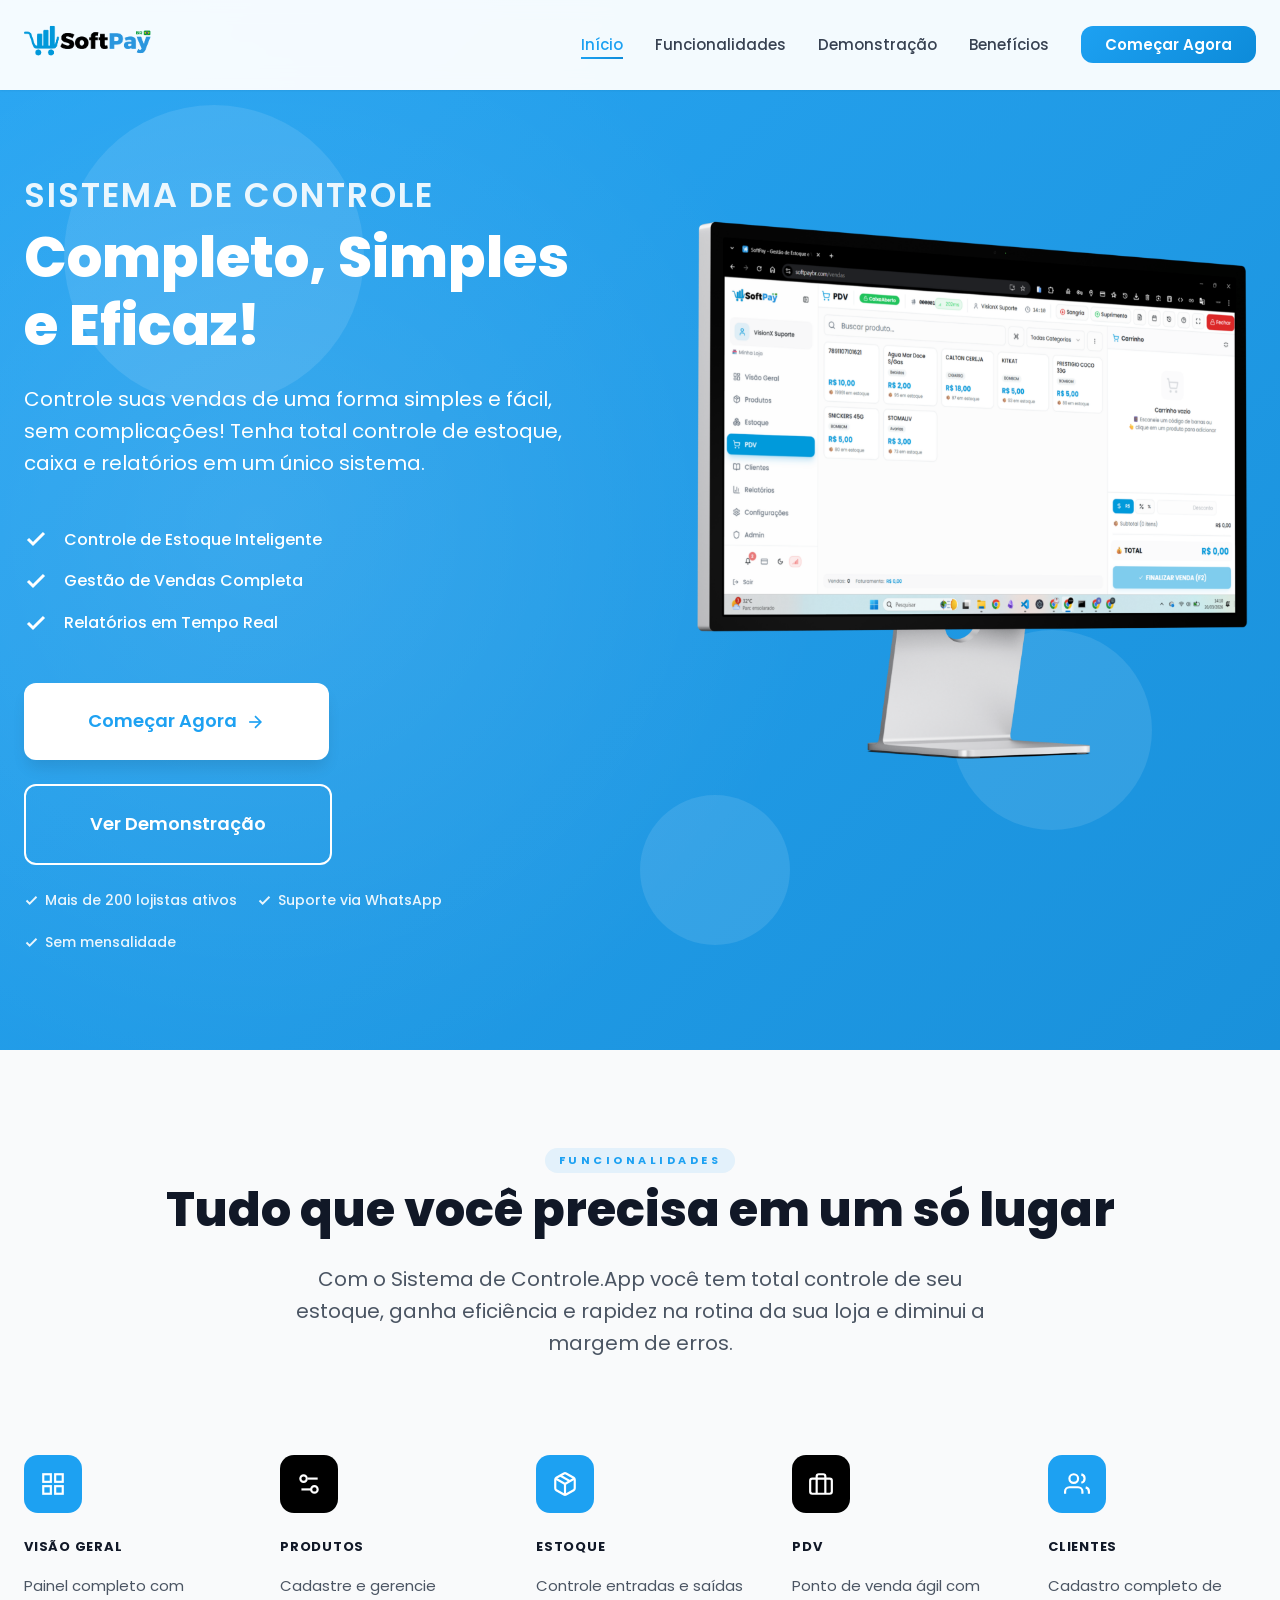
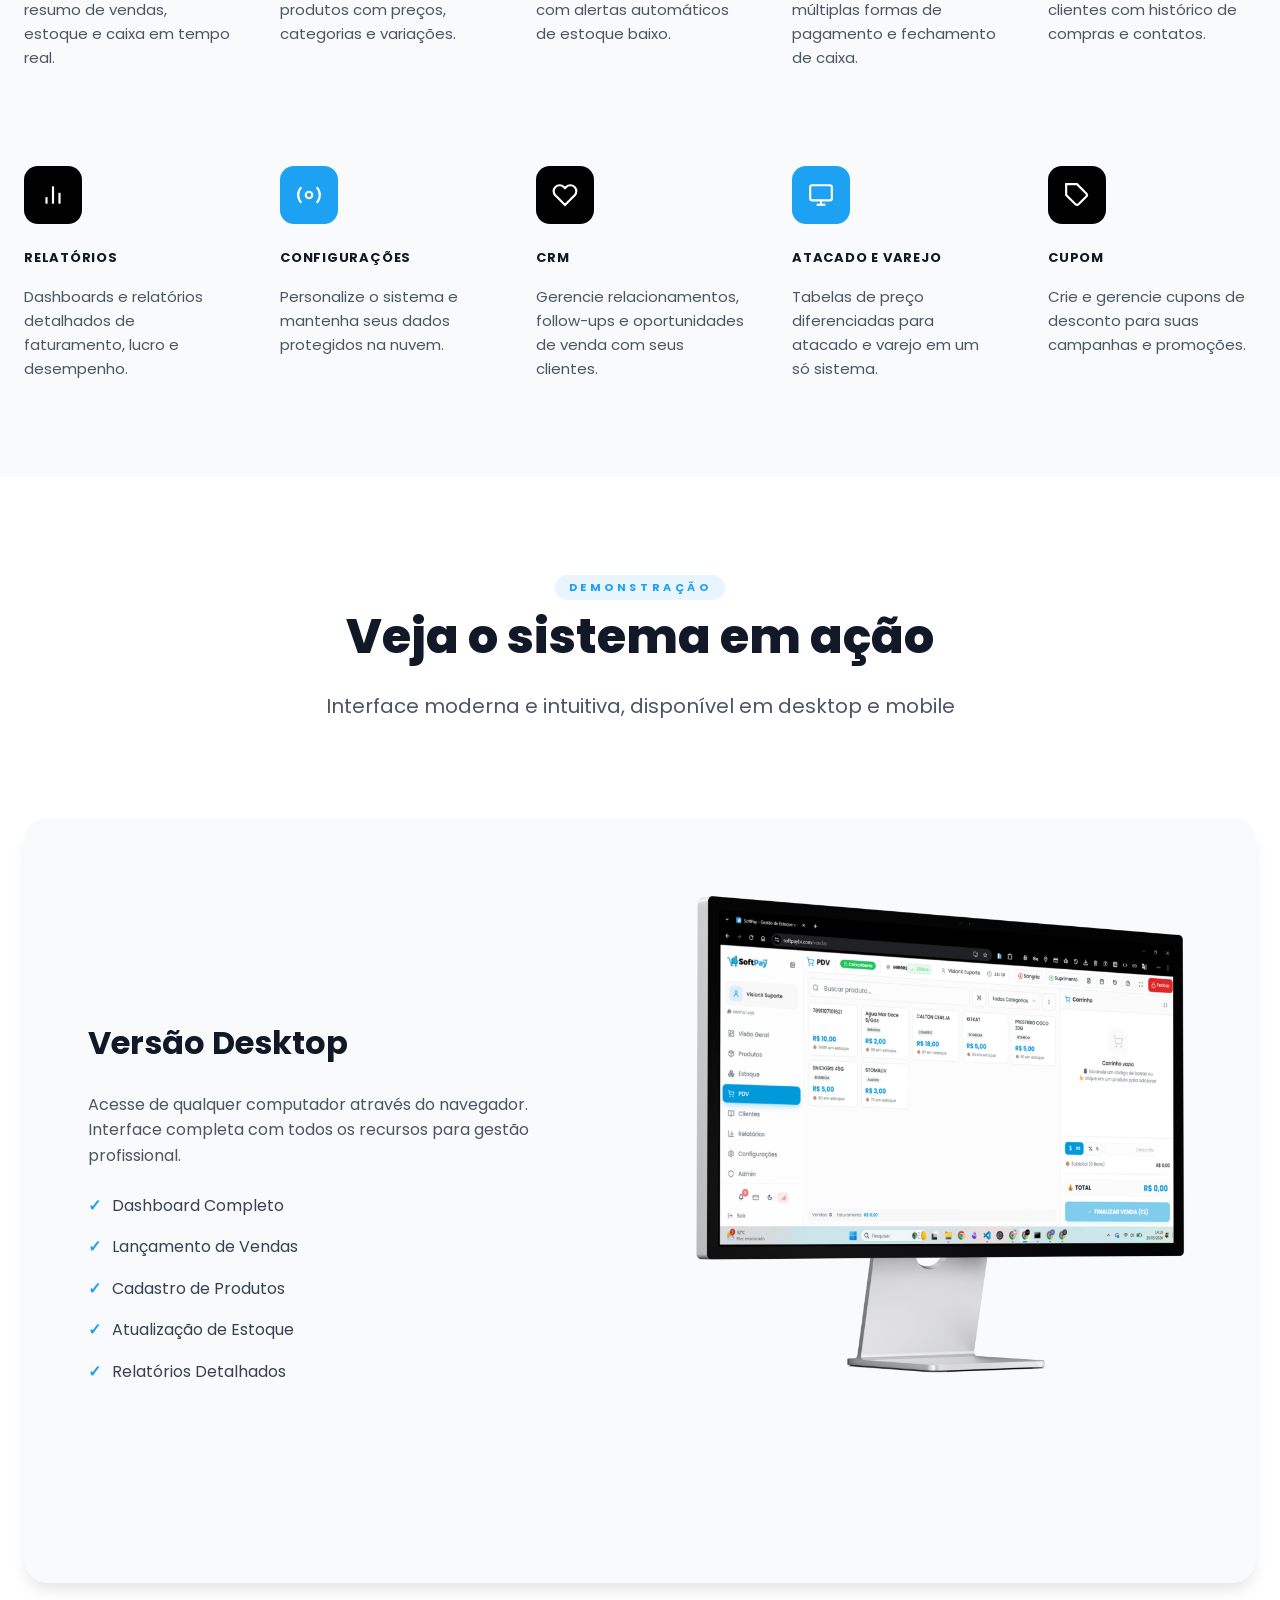
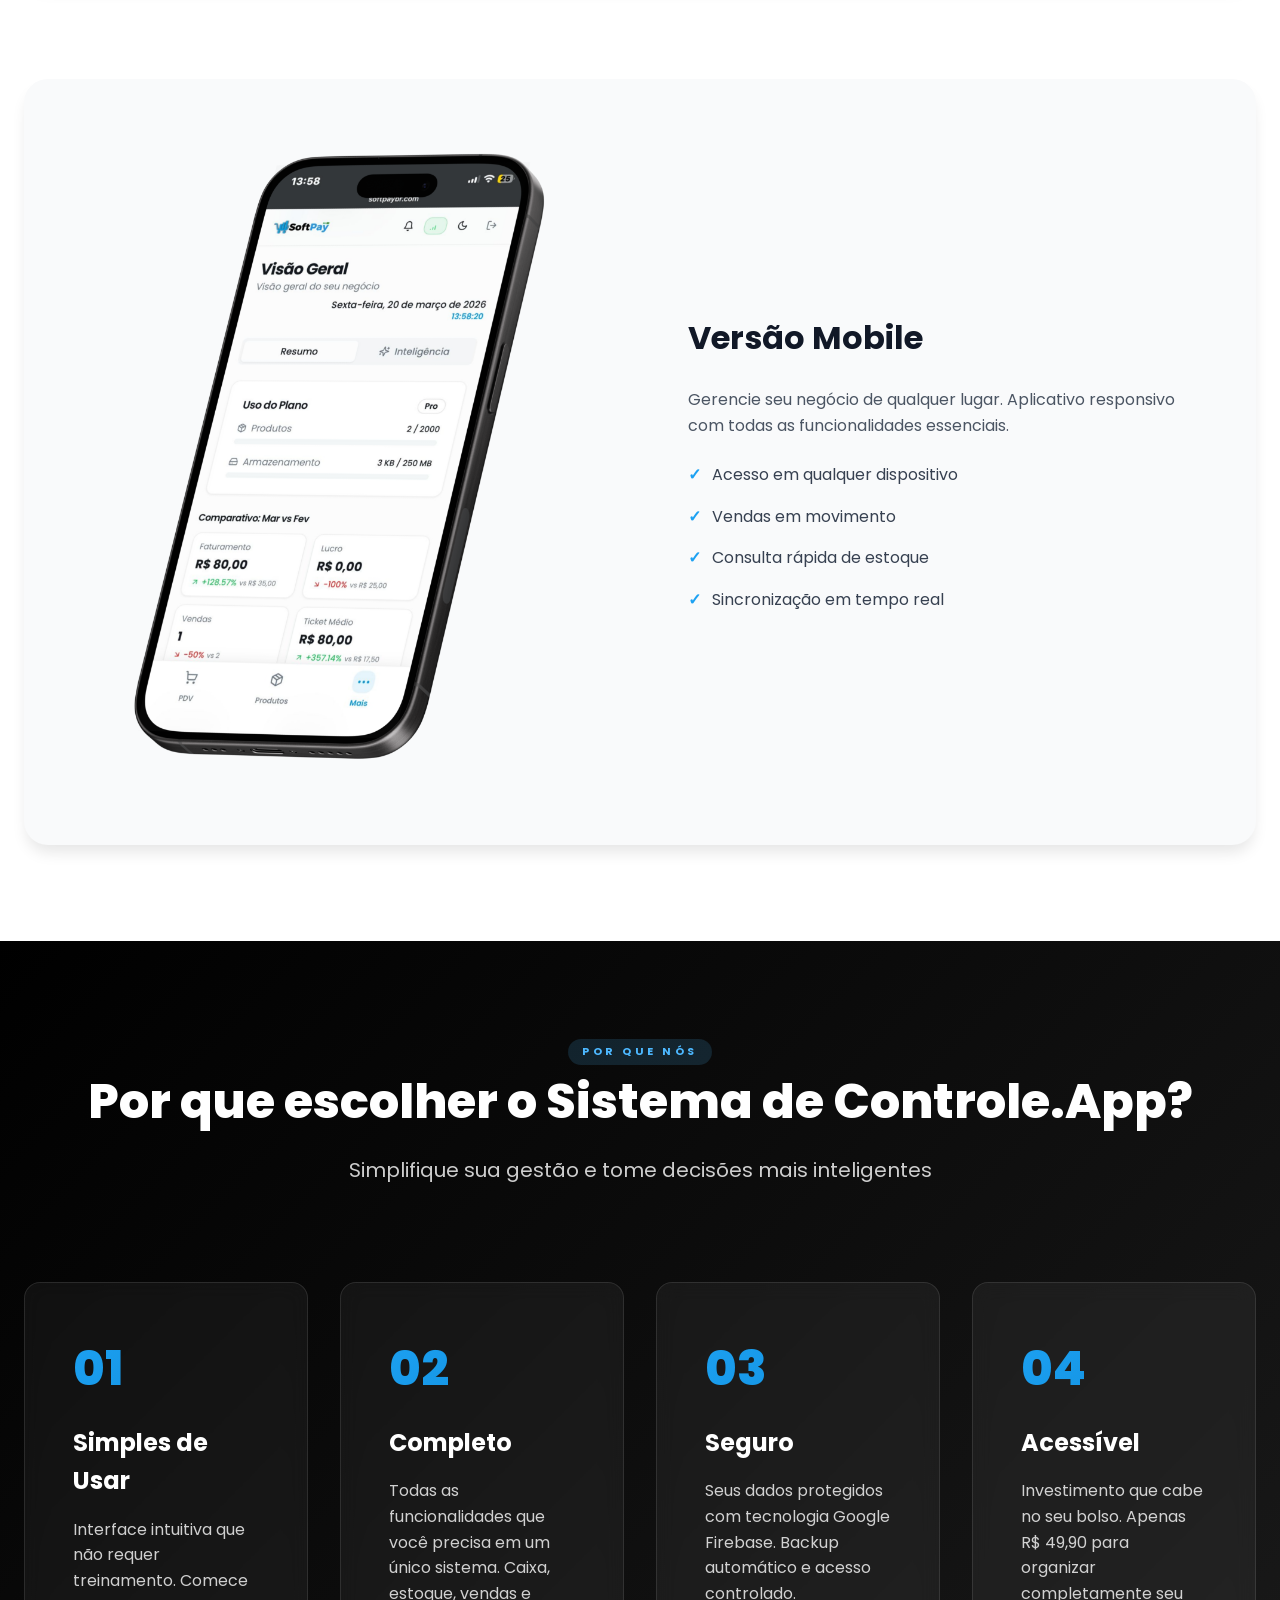
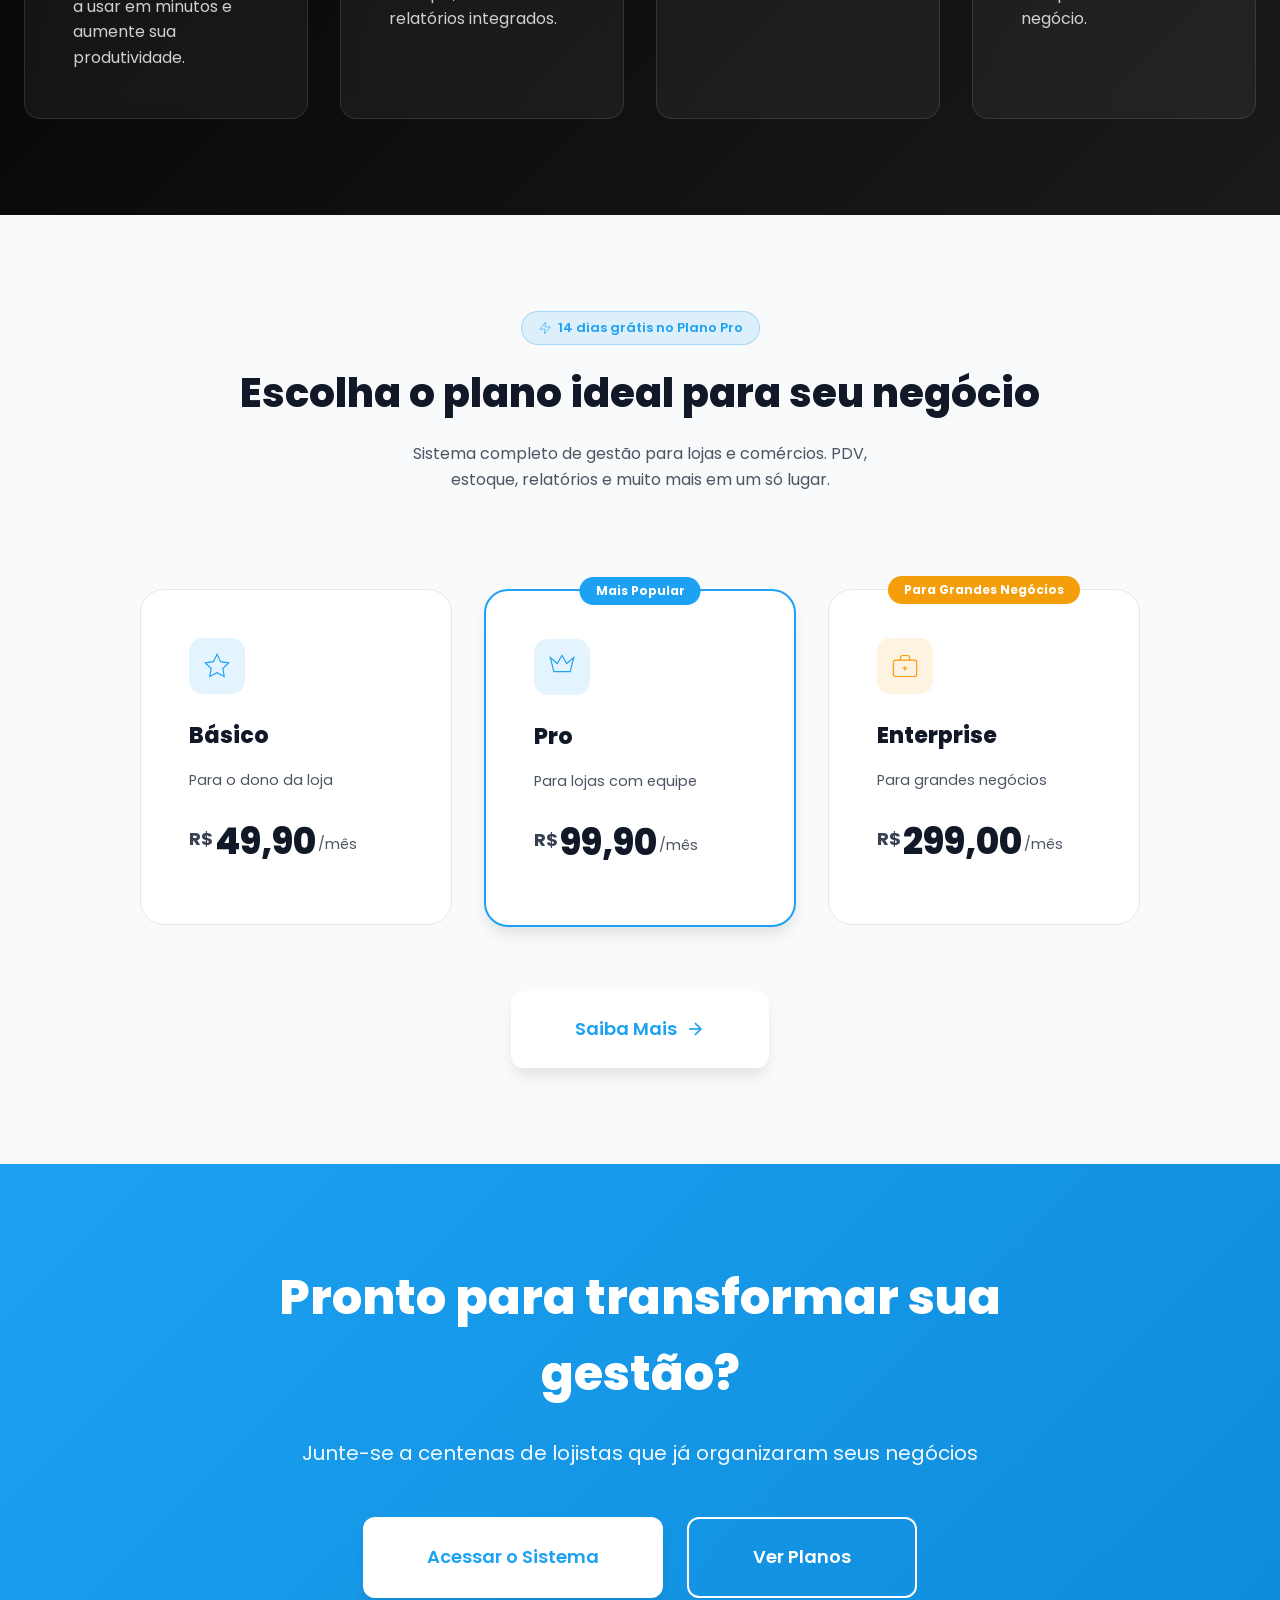
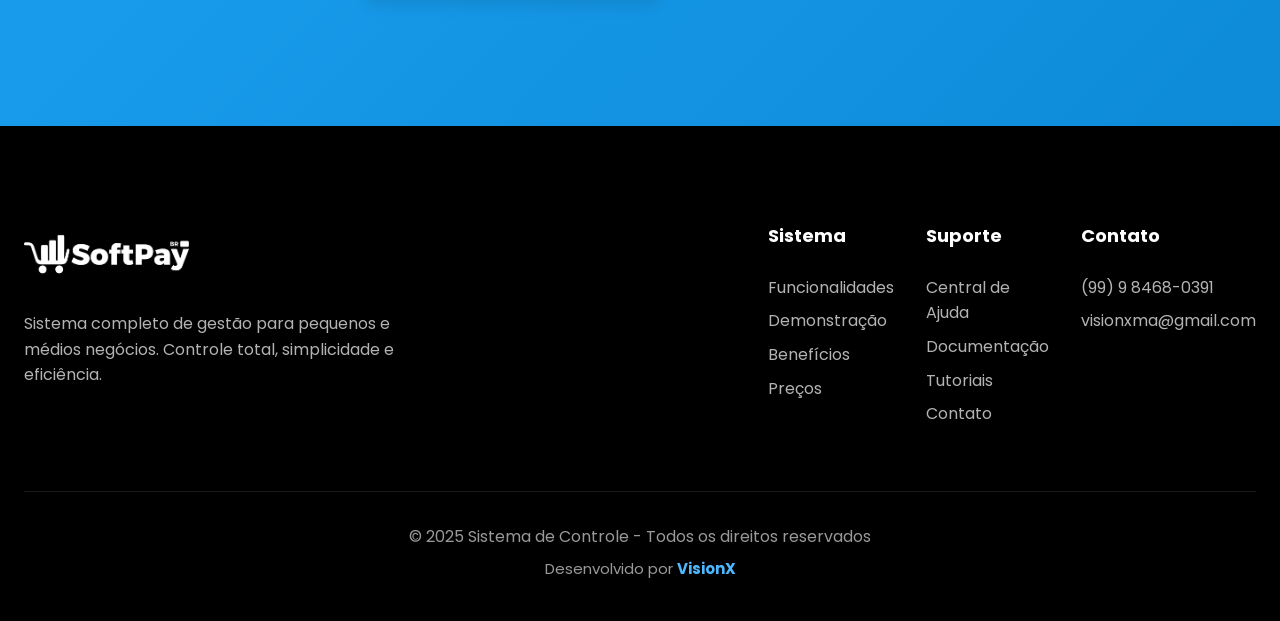
==== index.html @ a1de6f92 "design redefinido" ====
<!DOCTYPE html>
<html lang="pt-BR">

<head>
    <meta charset="UTF-8" />
    <meta http-equiv="X-UA-Compatible" content="IE=edge" />
    <meta name="viewport" content="width=device-width, initial-scale=1.0" />
    <title>Sistema de Controle - Gestão de vendas e estoque para seu Negócio</title>
    <meta name="description"
        content="Sistema completo de controle de estoque, vendas e caixa. Organize sua loja com eficiência e tome decisões inteligentes." />
    <link rel="preconnect" href="https://fonts.googleapis.com" />
    <link rel="preconnect" href="https://fonts.gstatic.com" crossorigin />
    <link href="https://fonts.googleapis.com/css2?family=Poppins:wght@300;400;500;600;700;800&display=swap"
        rel="stylesheet" />
    <link rel="stylesheet" href="style.css" />
    <link rel="icon" href="assets/icones e favicon.svg" type="image/x-icon">

</head>

<body>
    <!-- Navigation -->
    <nav class="navbar" id="navbar">
        <div class="container">
            <div class="nav-wrapper">
                <div class="logo-container">
                    <img src="assets/logo.png" alt="Sistema de Controle.App" class="logo-img" />
                </div>
                <button class="mobile-menu-toggle" id="mobileMenuToggle">
                    <span></span>
                    <span></span>
                    <span></span>
                </button>
                <ul class="nav-menu" id="navMenu">
                    <li><a href="#hero" class="nav-link">Início</a></li>
                    <li><a href="#features" class="nav-link">Funcionalidades</a></li>
                    <li><a href="#showcase" class="nav-link">Demonstração</a></li>
                    <li><a href="#benefits" class="nav-link">Benefícios</a></li>
                    <li><a href="#cta" class="nav-link btn-nav-cta">Começar Agora</a></li>
                </ul>
            </div>
        </div>
    </nav>

    <!-- Hero Section -->
    <section id="hero" class="hero">
        <div class="hero-background">
            <div class="gradient-overlay"></div>
            <div class="animated-shapes">
                <div class="shape shape-1"></div>
                <div class="shape shape-2"></div>
                <div class="shape shape-3"></div>
            </div>
        </div>
        <div class="container">
            <div class="hero-content">
                <div class="hero-text">
                    <h1 class="hero-title">
                        <span class="title-highlight">Sistema de Controle</span>
                        <span class="title-main">Completo, Simples e Eficaz!</span>
                    </h1>
                    <p class="hero-subtitle">
                        Controle suas vendas de uma forma simples e fácil, sem complicações!
                        Tenha total controle de estoque, caixa e relatórios em um único sistema.
                    </p>
                    <div class="hero-features-list">
                        <div class="hero-feature-item">
                            <svg class="check-icon" viewBox="0 0 24 24" fill="none" stroke="currentColor">
                                <polyline points="20 6 9 17 4 12"></polyline>
                            </svg>
                            <span>Controle de Estoque Inteligente</span>
                        </div>
                        <div class="hero-feature-item">
                            <svg class="check-icon" viewBox="0 0 24 24" fill="none" stroke="currentColor">
                                <polyline points="20 6 9 17 4 12"></polyline>
                            </svg>
                            <span>Gestão de Vendas Completa</span>
                        </div>
                        <div class="hero-feature-item">
                            <svg class="check-icon" viewBox="0 0 24 24" fill="none" stroke="currentColor">
                                <polyline points="20 6 9 17 4 12"></polyline>
                            </svg>
                            <span>Relatórios em Tempo Real</span>
                        </div>
                    </div>
                    <div class="hero-cta">
                        <a href="#cta" class="btn btn-primary btn-large">
                            Começar Agora
                            <svg class="btn-icon" viewBox="0 0 24 24" fill="none" stroke="currentColor">
                                <line x1="5" y1="12" x2="19" y2="12"></line>
                                <polyline points="12 5 19 12 12 19"></polyline>
                            </svg>
                        </a>
                        <a href="#showcase" class="btn btn-secondary btn-large">
                            Ver Demonstração
                        </a>
                    </div>
                    <div class="hero-trust">
                        <span class="hero-trust-item">
                            <svg viewBox="0 0 24 24" fill="none" stroke="currentColor"><polyline points="20 6 9 17 4 12"></polyline></svg>
                            Mais de 200 lojistas ativos
                        </span>
                        <span class="hero-trust-item">
                            <svg viewBox="0 0 24 24" fill="none" stroke="currentColor"><polyline points="20 6 9 17 4 12"></polyline></svg>
                            Suporte via WhatsApp
                        </span>
                        <span class="hero-trust-item">
                            <svg viewBox="0 0 24 24" fill="none" stroke="currentColor"><polyline points="20 6 9 17 4 12"></polyline></svg>
                            Sem mensalidade
                        </span>
                    </div>
                </div>
                <div class="hero-image">
                    <div class="image-wrapper">
                        <img src="assets/COmputador.png" alt="Sistema de Controle Desktop" class="floating-image" />
                    </div>
                </div>
            </div>
        </div>
    </section>

    <!-- Features Section -->
    <section id="features" class="features">
        <div class="container">
            <div class="section-header">
                <span class="section-label">Funcionalidades</span>
                <h2 class="section-title">Tudo que você precisa em um só lugar</h2>
                <p class="section-subtitle">
                    Com o Sistema de Controle.App você tem total controle de seu estoque,
                    ganha eficiência e rapidez na rotina da sua loja e diminui a margem de erros.
                </p>
            </div>
            <div class="features-grid">

                <div class="feature-card">
                    <div class="feature-icon">
                        <svg viewBox="0 0 24 24" fill="none" stroke="currentColor">
                            <rect x="3" y="3" width="7" height="7"></rect>
                            <rect x="14" y="3" width="7" height="7"></rect>
                            <rect x="14" y="14" width="7" height="7"></rect>
                            <rect x="3" y="14" width="7" height="7"></rect>
                        </svg>
                    </div>
                    <h3 class="feature-title">Visão Geral</h3>
                    <p class="feature-description">
                        Painel completo com resumo de vendas, estoque e caixa em tempo real.
                    </p>
                </div>

                <div class="feature-card">
                    <div class="feature-icon">
                        <svg viewBox="0 0 24 24" fill="none" stroke="currentColor">
                            <path d="M20 7h-9"></path>
                            <path d="M14 17H5"></path>
                            <circle cx="17" cy="17" r="3"></circle>
                            <circle cx="7" cy="7" r="3"></circle>
                        </svg>
                    </div>
                    <h3 class="feature-title">Produtos</h3>
                    <p class="feature-description">
                        Cadastre e gerencie produtos com preços, categorias e variações.
                    </p>
                </div>

                <div class="feature-card">
                    <div class="feature-icon">
                        <svg viewBox="0 0 24 24" fill="none" stroke="currentColor">
                            <line x1="16.5" y1="9.4" x2="7.5" y2="4.21"></line>
                            <path d="M21 16V8a2 2 0 0 0-1-1.73l-7-4a2 2 0 0 0-2 0l-7 4A2 2 0 0 0 3 8v8a2 2 0 0 0 1 1.73l7 4a2 2 0 0 0 2 0l7-4A2 2 0 0 0 21 16z"></path>
                            <polyline points="3.27 6.96 12 12.01 20.73 6.96"></polyline>
                            <line x1="12" y1="22.08" x2="12" y2="12"></line>
                        </svg>
                    </div>
                    <h3 class="feature-title">Estoque</h3>
                    <p class="feature-description">
                        Controle entradas e saídas com alertas automáticos de estoque baixo.
                    </p>
                </div>

                <div class="feature-card">
                    <div class="feature-icon">
                        <svg viewBox="0 0 24 24" fill="none" stroke="currentColor">
                            <rect x="2" y="7" width="20" height="14" rx="2" ry="2"></rect>
                            <path d="M16 21V5a2 2 0 0 0-2-2h-4a2 2 0 0 0-2 2v16"></path>
                        </svg>
                    </div>
                    <h3 class="feature-title">PDV</h3>
                    <p class="feature-description">
                        Ponto de venda ágil com múltiplas formas de pagamento e fechamento de caixa.
                    </p>
                </div>

                <div class="feature-card">
                    <div class="feature-icon">
                        <svg viewBox="0 0 24 24" fill="none" stroke="currentColor">
                            <path d="M17 21v-2a4 4 0 0 0-4-4H5a4 4 0 0 0-4 4v2"></path>
                            <circle cx="9" cy="7" r="4"></circle>
                            <path d="M23 21v-2a4 4 0 0 0-3-3.87"></path>
                            <path d="M16 3.13a4 4 0 0 1 0 7.75"></path>
                        </svg>
                    </div>
                    <h3 class="feature-title">Clientes</h3>
                    <p class="feature-description">
                        Cadastro completo de clientes com histórico de compras e contatos.
                    </p>
                </div>

                <div class="feature-card">
                    <div class="feature-icon">
                        <svg viewBox="0 0 24 24" fill="none" stroke="currentColor">
                            <line x1="18" y1="20" x2="18" y2="10"></line>
                            <line x1="12" y1="20" x2="12" y2="4"></line>
                            <line x1="6" y1="20" x2="6" y2="14"></line>
                        </svg>
                    </div>
                    <h3 class="feature-title">Relatórios</h3>
                    <p class="feature-description">
                        Dashboards e relatórios detalhados de faturamento, lucro e desempenho.
                    </p>
                </div>

                <div class="feature-card">
                    <div class="feature-icon">
                        <svg viewBox="0 0 24 24" fill="none" stroke="currentColor">
                            <circle cx="12" cy="12" r="3"></circle>
                            <path d="M19.07 4.93a10 10 0 0 1 0 14.14M4.93 4.93a10 10 0 0 0 0 14.14"></path>
                        </svg>
                    </div>
                    <h3 class="feature-title">Configurações</h3>
                    <p class="feature-description">
                        Personalize o sistema e mantenha seus dados protegidos na nuvem.
                    </p>
                </div>

                <div class="feature-card">
                    <div class="feature-icon">
                        <svg viewBox="0 0 24 24" fill="none" stroke="currentColor">
                            <path d="M20.84 4.61a5.5 5.5 0 0 0-7.78 0L12 5.67l-1.06-1.06a5.5 5.5 0 0 0-7.78 7.78l1.06 1.06L12 21.23l7.78-7.78 1.06-1.06a5.5 5.5 0 0 0 0-7.78z"></path>
                        </svg>
                    </div>
                    <h3 class="feature-title">CRM</h3>
                    <p class="feature-description">
                        Gerencie relacionamentos, follow-ups e oportunidades de venda com seus clientes.
                    </p>
                </div>

                <div class="feature-card">
                    <div class="feature-icon">
                        <svg viewBox="0 0 24 24" fill="none" stroke="currentColor">
                            <rect x="2" y="3" width="20" height="14" rx="2" ry="2"></rect>
                            <line x1="8" y1="21" x2="16" y2="21"></line>
                            <line x1="12" y1="17" x2="12" y2="21"></line>
                        </svg>
                    </div>
                    <h3 class="feature-title">Atacado e Varejo</h3>
                    <p class="feature-description">
                        Tabelas de preço diferenciadas para atacado e varejo em um só sistema.
                    </p>
                </div>

                <div class="feature-card">
                    <div class="feature-icon">
                        <svg viewBox="0 0 24 24" fill="none" stroke="currentColor">
                            <path d="M20.59 13.41l-7.17 7.17a2 2 0 0 1-2.83 0L2 12V2h10l8.59 8.59a2 2 0 0 1 0 2.82z"></path>
                            <line x1="7" y1="7" x2="7.01" y2="7"></line>
                        </svg>
                    </div>
                    <h3 class="feature-title">Cupom</h3>
                    <p class="feature-description">
                        Crie e gerencie cupons de desconto para suas campanhas e promoções.
                    </p>
                </div>

            </div>
        </div>
    </section>

    <!-- Showcase Section -->
    <section id="showcase" class="showcase">
        <div class="container">
            <div class="section-header">
                <span class="section-label">Demonstração</span>
                <h2 class="section-title">Veja o sistema em ação</h2>
                <p class="section-subtitle">
                    Interface moderna e intuitiva, disponível em desktop e mobile
                </p>
            </div>
            <div class="showcase-grid">
                <div class="showcase-item showcase-desktop">
                    <div class="showcase-content">
                        <h3 class="showcase-title">Versão Desktop</h3>
                        <p class="showcase-description">
                            Acesse de qualquer computador através do navegador.
                            Interface completa com todos os recursos para gestão profissional.
                        </p>
                        <ul class="showcase-features">
                            <li>Dashboard Completo</li>
                            <li>Lançamento de Vendas</li>
                            <li>Cadastro de Produtos</li>
                            <li>Atualização de Estoque</li>
                            <li>Relatórios Detalhados</li>
                        </ul>
                    </div>
                    <div class="showcase-image">
                        <img src="assets/COmputador.png" alt="Sistema Desktop" />
                    </div>
                </div>

                <div class="showcase-item showcase-mobile">
                    <div class="showcase-image">
                        <img src="assets/celular.png" alt="Sistema Mobile" />
                    </div>
                    <div class="showcase-content">
                        <h3 class="showcase-title">Versão Mobile</h3>
                        <p class="showcase-description">
                            Gerencie seu negócio de qualquer lugar.
                            Aplicativo responsivo com todas as funcionalidades essenciais.
                        </p>
                        <ul class="showcase-features">
                            <li>Acesso em qualquer dispositivo</li>
                            <li>Vendas em movimento</li>
                            <li>Consulta rápida de estoque</li>
                            <li>Sincronização em tempo real</li>
                        </ul>
                    </div>
                </div>
            </div>
        </div>
    </section>

    <!-- Benefits Section -->
    <section id="benefits" class="benefits">
        <div class="container">
            <div class="section-header">
                <span class="section-label">Por que nós</span>
                <h2 class="section-title">Por que escolher o Sistema de Controle.App?</h2>
                <p class="section-subtitle">
                    Simplifique sua gestão e tome decisões mais inteligentes
                </p>
            </div>
            <div class="benefits-grid">
                <div class="benefit-card">
                    <div class="benefit-number">01</div>
                    <h3 class="benefit-title">Simples de Usar</h3>
                    <p class="benefit-description">
                        Interface intuitiva que não requer treinamento.
                        Comece a usar em minutos e aumente sua produtividade.
                    </p>
                </div>
                <div class="benefit-card">
                    <div class="benefit-number">02</div>
                    <h3 class="benefit-title">Completo</h3>
                    <p class="benefit-description">
                        Todas as funcionalidades que você precisa em um único sistema.
                        Caixa, estoque, vendas e relatórios integrados.
                    </p>
                </div>
                <div class="benefit-card">
                    <div class="benefit-number">03</div>
                    <h3 class="benefit-title">Seguro</h3>
                    <p class="benefit-description">
                        Seus dados protegidos com tecnologia Google Firebase.
                        Backup automático e acesso controlado.
                    </p>
                </div>
                <div class="benefit-card">
                    <div class="benefit-number">04</div>
                    <h3 class="benefit-title">Acessível</h3>
                    <p class="benefit-description">
                        Investimento que cabe no seu bolso.
                        Apenas R$ 49,90 para organizar completamente seu negócio.
                    </p>
                </div>
            </div>
        </div>
    </section>

    <!-- Pricing Section -->
    <section id="pricing" class="pricing">
        <div class="container">
            <div class="pricing-header-new">
                <span class="pricing-badge">
                    <svg viewBox="0 0 24 24" fill="none" stroke="currentColor" width="14" height="14"><polygon points="13 2 3 14 12 14 11 22 21 10 12 10 13 2"></polygon></svg>
                    14 dias grátis no Plano Pro
                </span>
                <h2 class="pricing-title-new">Escolha o plano ideal para seu negócio</h2>
                <p class="pricing-subtitle-new">
                    Sistema completo de gestão para lojas e comércios. PDV,<br>
                    estoque, relatórios e muito mais em um só lugar.
                </p>
            </div>

            <div class="plans-grid">

                <!-- Plano Básico -->
                <div class="plan-card">
                    <div class="plan-icon-wrap plan-icon-blue">
                        <svg viewBox="0 0 24 24" fill="none" stroke="currentColor" width="28" height="28">
                            <polygon points="12 2 15.09 8.26 22 9.27 17 14.14 18.18 21.02 12 17.77 5.82 21.02 7 14.14 2 9.27 8.91 8.26 12 2"></polygon>
                        </svg>
                    </div>
                    <h3 class="plan-name">Básico</h3>
                    <p class="plan-desc">Para o dono da loja</p>
                    <div class="plan-price">
                        <span class="plan-currency">R$</span>
                        <span class="plan-amount">49,90</span>
                        <span class="plan-period">/mês</span>
                    </div>
                </div>

                <!-- Plano Pro (destaque) -->
                <div class="plan-card plan-card--popular">
                    <span class="plan-popular-badge">Mais Popular</span>
                    <div class="plan-icon-wrap plan-icon-blue">
                        <svg viewBox="0 0 24 24" fill="none" stroke="currentColor" width="28" height="28">
                            <path d="M2 4l3 12h14l3-12-6 5-4-7-4 7-6-5z"></path>
                        </svg>
                    </div>
                    <h3 class="plan-name">Pro</h3>
                    <p class="plan-desc">Para lojas com equipe</p>
                    <div class="plan-price">
                        <span class="plan-currency">R$</span>
                        <span class="plan-amount">99,90</span>
                        <span class="plan-period">/mês</span>
                    </div>
                </div>

                <!-- Plano Enterprise -->
                <div class="plan-card">
                    <span class="plan-enterprise-badge">Para Grandes Negócios</span>
                    <div class="plan-icon-wrap plan-icon-orange">
                        <svg viewBox="0 0 24 24" fill="none" stroke="currentColor" width="28" height="28">
                            <rect x="2" y="7" width="20" height="14" rx="2"></rect>
                            <path d="M16 7V5a2 2 0 0 0-2-2h-4a2 2 0 0 0-2 2v2"></path>
                            <line x1="12" y1="12" x2="12" y2="16"></line>
                            <line x1="10" y1="14" x2="14" y2="14"></line>
                        </svg>
                    </div>
                    <h3 class="plan-name">Enterprise</h3>
                    <p class="plan-desc">Para grandes negócios</p>
                    <div class="plan-price">
                        <span class="plan-currency">R$</span>
                        <span class="plan-amount">299,00</span>
                        <span class="plan-period">/mês</span>
                    </div>
                </div>

            </div>

            <div class="plans-cta">
                <a href="https://softpaybr.com/planos-info" target="_blank" class="btn btn-primary btn-large">
                    Saiba Mais
                    <svg class="btn-icon" viewBox="0 0 24 24" fill="none" stroke="currentColor">
                        <line x1="5" y1="12" x2="19" y2="12"></line>
                        <polyline points="12 5 19 12 12 19"></polyline>
                    </svg>
                </a>
            </div>
        </div>
    </section>

    <!-- CTA Section -->
    <section id="cta" class="cta-section">
        <div class="container">
            <div class="cta-content">
                <h2 class="cta-title">Pronto para transformar sua gestão?</h2>
                <p class="cta-subtitle">
                    Junte-se a centenas de lojistas que já organizaram seus negócios
                </p>
                <div class="cta-buttons">
                    <a href="https://softpaybr.com/" target="_blank" class="btn btn-primary btn-large">
                        Acessar o Sistema
                    </a>
                    <a href="#pricing" class="btn btn-secondary btn-large">
                        Ver Planos
                    </a>
                </div>
            </div>
        </div>
    </section>

    <!-- Footer -->
    <footer class="footer">
        <div class="container">
            <div class="footer-content">
                <div class="footer-brand">
                    <img src="assets/logo.png" alt="Sistema de Controle.App" class="footer-logo" />
                    <p class="footer-description">
                        Sistema completo de gestão para pequenos e médios negócios.
                        Controle total, simplicidade e eficiência.
                    </p>
                </div>
                <div class="footer-links">
                    <div class="footer-column">
                        <h4>Sistema</h4>
                        <ul>
                            <li><a href="#features">Funcionalidades</a></li>
                            <li><a href="#showcase">Demonstração</a></li>
                            <li><a href="#benefits">Benefícios</a></li>
                            <li><a href="#pricing">Preços</a></li>
                        </ul>
                    </div>
                    <div class="footer-column">
                        <h4>Suporte</h4>
                        <ul>
                            <li><a href="#">Central de Ajuda</a></li>
                            <li><a href="#">Documentação</a></li>
                            <li><a href="#">Tutoriais</a></li>
                            <li><a href="#">Contato</a></li>
                        </ul>
                    </div>
                    <div class="footer-column">
                        <h4>Contato</h4>
                        <ul>
                            <li><a href="#">(99) 9 8468-0391</a></li>
                            <li><a href="#">visionxma@gmail.com</a></li>
                        </ul>
                    </div>
                </div>
            </div>
            <div class="footer-bottom">
                <p>&copy; 2025 Sistema de Controle - Todos os direitos reservados</p>
                <p class="footer-credit">
                    Desenvolvido por <strong><a href="https://visionxma.com" target="_blank">VisionX</a></strong>
                </p>
            </div>
        </div>
    </footer>

    <script src="script.js"></script>
</body>

</html>
---- style.css ----
/*
  Sistema de Controle.App - Landing Page
  Design: Modern, Premium, Vibrant, Responsive
  Inspired by: Programa Click
*/

/* ========== CSS Variables ========== */
:root {
    /* Brand Colors - Based on Logo */
    --color-primary: #1DA1F2;
    --color-primary-dark: #0D8BD9;
    --color-primary-light: #4DB8FF;
    --color-secondary: #000000;
    --color-secondary-light: #1a1a1a;

    /* Neutral Colors */
    --color-white: #FFFFFF;
    --color-gray-50: #F9FAFB;
    --color-gray-100: #F3F4F6;
    --color-gray-200: #E5E7EB;
    --color-gray-300: #D1D5DB;
    --color-gray-600: #4B5563;
    --color-gray-700: #374151;
    --color-gray-900: #111827;

    /* Gradients */
    --gradient-primary: linear-gradient(135deg, #1DA1F2 0%, #0D8BD9 100%);
    --gradient-dark: linear-gradient(135deg, #000000 0%, #1a1a1a 100%);
    --gradient-hero: linear-gradient(135deg, rgba(29, 161, 242, 0.95) 0%, rgba(13, 139, 217, 0.95) 100%);

    /* Shadows */
    --shadow-sm: 0 1px 2px 0 rgba(0, 0, 0, 0.05);
    --shadow-md: 0 4px 6px -1px rgba(0, 0, 0, 0.1);
    --shadow-lg: 0 10px 15px -3px rgba(0, 0, 0, 0.1);
    --shadow-xl: 0 20px 25px -5px rgba(0, 0, 0, 0.1);
    --shadow-2xl: 0 25px 50px -12px rgba(0, 0, 0, 0.25);

    /* Typography */
    --font-primary: 'Poppins', -apple-system, BlinkMacSystemFont, 'Segoe UI', sans-serif;

    /* Spacing */
    --spacing-xs: 0.5rem;
    --spacing-sm: 1rem;
    --spacing-md: 1.5rem;
    --spacing-lg: 2rem;
    --spacing-xl: 3rem;
    --spacing-2xl: 4rem;
    --spacing-3xl: 6rem;

    /* Border Radius */
    --radius-sm: 0.375rem;
    --radius-md: 0.5rem;
    --radius-lg: 0.75rem;
    --radius-xl: 1rem;
    --radius-2xl: 1.5rem;

    /* Transitions */
    --transition-fast: 150ms cubic-bezier(0.4, 0, 0.2, 1);
    --transition-base: 300ms cubic-bezier(0.4, 0, 0.2, 1);
    --transition-slow: 500ms cubic-bezier(0.4, 0, 0.2, 1);

    /* Container */
    --container-max-width: 1280px;
}

/* ========== Global Styles ========== */
* {
    margin: 0;
    padding: 0;
    box-sizing: border-box;
}

html {
    scroll-behavior: smooth;
    font-size: 16px;
}

body {
    font-family: var(--font-primary);
    color: var(--color-gray-900);
    background-color: var(--color-white);
    line-height: 1.6;
    overflow-x: hidden;
    -webkit-font-smoothing: antialiased;
    -moz-osx-font-smoothing: grayscale;
}

.container {
    width: 100%;
    max-width: var(--container-max-width);
    margin: 0 auto;
    padding: 0 var(--spacing-md);
}

/* ========== Navigation ========== */
.navbar {
    position: fixed;
    top: 0;
    left: 0;
    right: 0;
    z-index: 1000;
    background: rgba(255, 255, 255, 0.95);
    backdrop-filter: blur(10px);
    box-shadow: var(--shadow-sm);
    transition: all var(--transition-base);
}

.navbar.scrolled {
    box-shadow: var(--shadow-md);
}

.nav-wrapper {
    display: flex;
    align-items: center;
    justify-content: space-between;
    padding: var(--spacing-sm) 0;
}

.logo-container {
    flex-shrink: 0;
}

.logo-img {
    height: 50px;
    width: auto;
    transition: transform var(--transition-base);
}

.logo-img:hover {
    transform: scale(1.05);
}

.nav-menu {
    display: flex;
    align-items: center;
    gap: var(--spacing-lg);
    list-style: none;
}

.nav-link {
    color: var(--color-gray-700);
    text-decoration: none;
    font-weight: 500;
    font-size: 0.9375rem;
    position: relative;
    transition: color var(--transition-base);
}

.nav-link::after {
    content: '';
    position: absolute;
    bottom: -4px;
    left: 0;
    width: 0;
    height: 2px;
    background: var(--gradient-primary);
    transition: width var(--transition-base);
}

.nav-link:hover {
    color: var(--color-primary);
}

.nav-link:hover::after {
    width: 100%;
}

.btn-nav-cta {
    background: var(--gradient-primary);
    color: var(--color-white);
    padding: var(--spacing-xs) var(--spacing-md);
    border-radius: var(--radius-lg);
    font-weight: 600;
}

.btn-nav-cta::after {
    display: none;
}

.btn-nav-cta:hover {
    color: var(--color-white);
    transform: translateY(-2px);
    box-shadow: var(--shadow-lg);
}

.mobile-menu-toggle {
    display: none;
    flex-direction: column;
    gap: 5px;
    background: none;
    border: none;
    cursor: pointer;
    padding: var(--spacing-xs);
}

.mobile-menu-toggle span {
    width: 25px;
    height: 3px;
    background: var(--color-gray-900);
    border-radius: 2px;
    transition: all var(--transition-base);
}

/* ========== Hero Section ========== */
.hero {
    position: relative;
    padding: calc(80px + var(--spacing-3xl)) 0 var(--spacing-3xl);
    overflow: hidden;
}

.hero-background {
    position: absolute;
    inset: 0;
    background: var(--gradient-hero);
    z-index: -1;
}

.gradient-overlay {
    position: absolute;
    inset: 0;
    background: radial-gradient(circle at 20% 50%, rgba(255, 255, 255, 0.1) 0%, transparent 50%);
}

.animated-shapes {
    position: absolute;
    inset: 0;
    overflow: hidden;
}

.shape {
    position: absolute;
    border-radius: 50%;
    background: rgba(255, 255, 255, 0.1);
    animation: float 20s infinite ease-in-out;
}

.shape-1 {
    width: 300px;
    height: 300px;
    top: 10%;
    left: 5%;
    animation-delay: 0s;
}

.shape-2 {
    width: 200px;
    height: 200px;
    top: 60%;
    right: 10%;
    animation-delay: 5s;
}

.shape-3 {
    width: 150px;
    height: 150px;
    bottom: 10%;
    left: 50%;
    animation-delay: 10s;
}

@keyframes float {

    0%,
    100% {
        transform: translate(0, 0) scale(1);
    }

    33% {
        transform: translate(30px, -30px) scale(1.1);
    }

    66% {
        transform: translate(-20px, 20px) scale(0.9);
    }
}

.hero-content {
    display: grid;
    grid-template-columns: 1fr 1fr;
    gap: var(--spacing-3xl);
    align-items: center;
}

.hero-text {
    color: var(--color-white);
}

.hero-title {
    font-size: clamp(2rem, 5vw, 3.5rem);
    font-weight: 800;
    line-height: 1.2;
    margin-bottom: var(--spacing-md);
}

.title-highlight {
    display: block;
    font-size: 0.6em;
    font-weight: 600;
    text-transform: uppercase;
    letter-spacing: 2px;
    margin-bottom: var(--spacing-xs);
    opacity: 0.9;
}

.title-main {
    display: block;
}

.hero-subtitle {
    font-size: clamp(1rem, 2vw, 1.25rem);
    line-height: 1.6;
    margin-bottom: var(--spacing-xl);
    opacity: 0.95;
    font-weight: 400;
}

.hero-features-list {
    display: flex;
    flex-direction: column;
    gap: var(--spacing-sm);
    margin-bottom: var(--spacing-xl);
}

.hero-feature-item {
    display: flex;
    align-items: center;
    gap: var(--spacing-sm);
    font-weight: 500;
}

.check-icon {
    width: 24px;
    height: 24px;
    stroke-width: 3;
    flex-shrink: 0;
}

.hero-cta {
    display: flex;
    gap: var(--spacing-md);
    flex-wrap: wrap;
}

.hero-image {
    position: relative;
}

.image-wrapper {
    position: relative;
    animation: floatImage 6s ease-in-out infinite;
}

@keyframes floatImage {

    0%,
    100% {
        transform: translateY(0);
    }

    50% {
        transform: translateY(-20px);
    }
}

.floating-image {
    width: 100%;
    height: auto;
    border-radius: var(--radius-2xl);
}

/* ========== Buttons ========== */
.btn {
    display: inline-flex;
    align-items: center;
    justify-content: center;
    gap: var(--spacing-xs);
    padding: var(--spacing-md) var(--spacing-xl);
    border-radius: var(--radius-lg);
    font-weight: 600;
    font-size: 1rem;
    text-decoration: none;
    transition: all var(--transition-base);
    cursor: pointer;
    border: none;
    white-space: nowrap;
}

.btn-large {
    padding: var(--spacing-md) var(--spacing-2xl);
    font-size: 1.125rem;
}

.btn-primary {
    background: var(--color-white);
    color: var(--color-primary);
    box-shadow: var(--shadow-lg);
}

.btn-primary:hover {
    transform: translateY(-3px);
    box-shadow: var(--shadow-xl);
}

.btn-secondary {
    background: transparent;
    color: var(--color-white);
    border: 2px solid var(--color-white);
}

.btn-secondary:hover {
    background: rgba(255, 255, 255, 0.1);
    transform: translateY(-3px);
}

.btn-icon,
.btn-icon-left {
    width: 20px;
    height: 20px;
    stroke-width: 2;
}

/* ========== Section Common ========== */
section {
    padding: var(--spacing-3xl) 0;
}

.section-header {
    text-align: center;
    margin-bottom: var(--spacing-3xl);
}

.section-title {
    font-size: clamp(2rem, 4vw, 3rem);
    font-weight: 800;
    color: var(--color-gray-900);
    margin-bottom: var(--spacing-md);
    line-height: 1.2;
}

.section-subtitle {
    font-size: clamp(1rem, 2vw, 1.25rem);
    color: var(--color-gray-600);
    max-width: 700px;
    margin: 0 auto;
    line-height: 1.6;
}

/* ========== Features Section ========== */
.features {
    background: var(--color-gray-50);
}

.features-grid {
    display: grid;
    grid-template-columns: repeat(5, 1fr);
    gap: var(--spacing-3xl) var(--spacing-xl);
}

.feature-card {
    background: transparent;
    padding: 0;
    border-radius: 0;
    box-shadow: none;
    border: none;
    display: flex;
    flex-direction: column;
    gap: var(--spacing-sm);
    transition: none;
}

.feature-card:hover {
    transform: none;
    box-shadow: none;
    border-color: transparent;
}

.feature-icon {
    width: 58px;
    height: 58px;
    background: var(--color-primary);
    border-radius: 14px;
    display: flex;
    align-items: center;
    justify-content: center;
    margin-bottom: var(--spacing-xs);
    flex-shrink: 0;
}

/* Alternating icon color: odd = primary blue, even = dark/black */
.feature-card:nth-child(even) .feature-icon {
    background: var(--color-secondary);
}

.feature-icon svg {
    width: 26px;
    height: 26px;
    stroke: var(--color-white);
    stroke-width: 2;
}

.feature-title {
    font-size: 0.8125rem;
    font-weight: 700;
    color: var(--color-gray-900);
    text-transform: uppercase;
    letter-spacing: 0.06em;
    margin-bottom: 0;
}

.feature-description {
    color: var(--color-gray-600);
    margin-bottom: 0;
    line-height: 1.6;
    font-size: 0.9375rem;
}

/* ========== Showcase Section ========== */
.showcase {
    background: var(--color-white);
}

.showcase-grid {
    display: flex;
    flex-direction: column;
    gap: var(--spacing-3xl);
}

.showcase-item {
    display: grid;
    grid-template-columns: 1fr 1fr;
    gap: var(--spacing-3xl);
    align-items: center;
    background: var(--color-gray-50);
    padding: var(--spacing-2xl);
    border-radius: var(--radius-2xl);
    box-shadow: var(--shadow-lg);
}

.showcase-mobile {
    grid-template-columns: 1fr 1fr;
}

.showcase-content {
    display: flex;
    flex-direction: column;
    gap: var(--spacing-md);
}

.showcase-title {
    font-size: 2rem;
    font-weight: 700;
    color: var(--color-gray-900);
}

.showcase-description {
    color: var(--color-gray-600);
    line-height: 1.6;
}

.showcase-features {
    list-style: none;
    display: flex;
    flex-direction: column;
    gap: var(--spacing-sm);
}

.showcase-features li {
    color: var(--color-gray-700);
    padding-left: var(--spacing-md);
    position: relative;
}

.showcase-features li::before {
    content: '✓';
    position: absolute;
    left: 0;
    color: var(--color-primary);
    font-weight: 700;
}

.showcase-image {
    position: relative;
}

.showcase-image img {
    width: 100%;
    height: auto;
    border-radius: var(--radius-xl);
}

/* ========== Benefits Section ========== */
.benefits {
    background: var(--gradient-dark);
    color: var(--color-white);
}

.benefits .section-title {
    color: var(--color-white);
}

.benefits .section-subtitle {
    color: rgba(255, 255, 255, 0.8);
}

.benefits-grid {
    display: grid;
    grid-template-columns: repeat(auto-fit, minmax(280px, 1fr));
    gap: var(--spacing-lg);
}

.benefit-card {
    background: rgba(255, 255, 255, 0.05);
    backdrop-filter: blur(10px);
    padding: var(--spacing-xl);
    border-radius: var(--radius-xl);
    border: 1px solid rgba(255, 255, 255, 0.1);
    transition: all var(--transition-base);
}

.benefit-card:hover {
    background: rgba(255, 255, 255, 0.1);
    transform: translateY(-8px);
    border-color: var(--color-primary-light);
}

.benefit-number {
    font-size: 3rem;
    font-weight: 800;
    background: var(--gradient-primary);
    -webkit-background-clip: text;
    -webkit-text-fill-color: transparent;
    background-clip: text;
    margin-bottom: var(--spacing-sm);
}

.benefit-title {
    font-size: 1.5rem;
    font-weight: 700;
    margin-bottom: var(--spacing-sm);
}

.benefit-description {
    color: rgba(255, 255, 255, 0.8);
    line-height: 1.6;
}

/* ========== Pricing Section ========== */
.pricing {
    background: var(--color-gray-50);
}

/* Header novo */
.pricing-header-new {
    text-align: center;
    margin-bottom: var(--spacing-3xl);
    display: flex;
    flex-direction: column;
    align-items: center;
    gap: var(--spacing-md);
}

.pricing-badge {
    display: inline-flex;
    align-items: center;
    gap: 6px;
    background: rgba(29, 161, 242, 0.12);
    color: var(--color-primary);
    border: 1px solid rgba(29, 161, 242, 0.3);
    border-radius: 100px;
    padding: 0.35rem 1rem;
    font-size: 0.8125rem;
    font-weight: 600;
}

.pricing-title-new {
    font-size: clamp(1.75rem, 4vw, 2.5rem);
    font-weight: 800;
    color: var(--color-gray-900);
    line-height: 1.2;
    margin: 0;
}

.pricing-subtitle-new {
    font-size: 1rem;
    color: var(--color-gray-600);
    line-height: 1.6;
    margin: 0;
}

/* Grid dos planos */
.plans-grid {
    display: grid;
    grid-template-columns: repeat(3, 1fr);
    gap: var(--spacing-lg);
    max-width: 1000px;
    margin: 0 auto;
    align-items: start;
}

/* Card base */
.plan-card {
    background: var(--color-white);
    border: 1px solid var(--color-gray-200);
    border-radius: var(--radius-2xl);
    padding: var(--spacing-xl);
    display: flex;
    flex-direction: column;
    gap: var(--spacing-sm);
    position: relative;
    transition: box-shadow var(--transition-base);
}

.plan-card:hover {
    box-shadow: var(--shadow-xl);
}

/* Card popular (Pro) */
.plan-card--popular {
    border: 2px solid var(--color-primary);
    box-shadow: var(--shadow-lg);
}

/* Badge "Mais Popular" */
.plan-popular-badge {
    position: absolute;
    top: -14px;
    left: 50%;
    transform: translateX(-50%);
    background: var(--color-primary);
    color: var(--color-white);
    font-size: 0.75rem;
    font-weight: 700;
    padding: 0.3rem 1rem;
    border-radius: 100px;
    white-space: nowrap;
}

/* Badge "Para Grandes Negócios" */
.plan-enterprise-badge {
    position: absolute;
    top: -14px;
    left: 50%;
    transform: translateX(-50%);
    background: #F59E0B;
    color: var(--color-white);
    font-size: 0.75rem;
    font-weight: 700;
    padding: 0.3rem 1rem;
    border-radius: 100px;
    white-space: nowrap;
}

/* Ícone do plano */
.plan-icon-wrap {
    width: 56px;
    height: 56px;
    border-radius: 14px;
    display: flex;
    align-items: center;
    justify-content: center;
    margin-bottom: var(--spacing-xs);
}

.plan-icon-blue {
    background: rgba(29, 161, 242, 0.12);
    color: var(--color-primary);
}

.plan-icon-orange {
    background: rgba(245, 158, 11, 0.12);
    color: #F59E0B;
}

.plan-icon-wrap svg {
    stroke: currentColor;
}

/* Nome e descrição */
.plan-name {
    font-size: 1.375rem;
    font-weight: 800;
    color: var(--color-gray-900);
    margin: 0;
}

.plan-desc {
    font-size: 0.9rem;
    color: var(--color-gray-600);
    margin: 0;
}

/* Preço */
.plan-price {
    display: flex;
    align-items: flex-end;
    gap: 2px;
    margin: var(--spacing-sm) 0;
}

.plan-currency {
    font-size: 1.125rem;
    font-weight: 700;
    color: var(--color-gray-700);
    margin-bottom: 6px;
}

.plan-amount {
    font-size: 2.25rem;
    font-weight: 800;
    color: var(--color-gray-900);
    line-height: 1;
}

.plan-period {
    font-size: 0.9rem;
    color: var(--color-gray-600);
    margin-bottom: 4px;
}

/* Lista de features */
.plan-features {
    list-style: none;
    display: flex;
    flex-direction: column;
    gap: var(--spacing-xs);
    margin-top: var(--spacing-xs);
    padding-top: var(--spacing-sm);
    border-top: 1px solid var(--color-gray-200);
}

.plan-features li {
    font-size: 0.9rem;
    color: var(--color-gray-700);
    padding: 0.25rem 0;
}

/* Botão abaixo dos planos */
.plans-cta {
    text-align: center;
    margin-top: var(--spacing-2xl);
}

/* ========== CTA Section ========== */
.cta-section {
    background: var(--gradient-primary);
    color: var(--color-white);
    text-align: center;
    padding: var(--spacing-3xl) 0;
}

.cta-content {
    max-width: 800px;
    margin: 0 auto;
}

.cta-title {
    font-size: clamp(2rem, 4vw, 3rem);
    font-weight: 800;
    margin-bottom: var(--spacing-md);
}

.cta-subtitle {
    font-size: 1.25rem;
    margin-bottom: var(--spacing-xl);
    opacity: 0.95;
}

.cta-buttons {
    display: flex;
    gap: var(--spacing-md);
    justify-content: center;
    flex-wrap: wrap;
    margin-bottom: var(--spacing-lg);
}

.cta-note {
    font-size: 1.125rem;
    font-style: italic;
    opacity: 0.9;
}

/* ========== Footer ========== */
.footer {
    background: var(--color-secondary);
    color: var(--color-white);
    padding: var(--spacing-3xl) 0 var(--spacing-lg);
}

.footer-content {
    display: grid;
    grid-template-columns: 1.5fr 1fr;
    gap: var(--spacing-3xl);
    margin-bottom: var(--spacing-2xl);
}

.footer-brand {
    display: flex;
    flex-direction: column;
    gap: var(--spacing-md);
}

.footer-logo {
    max-width: 180px;
    width: 100%;
    height: auto;
    filter: brightness(0) invert(1);
}

.footer-description {
    color: rgba(255, 255, 255, 0.7);
    line-height: 1.6;
    max-width: 400px;
}

.footer-links {
    display: grid;
    grid-template-columns: repeat(3, 1fr);
    gap: var(--spacing-lg);
}

.footer-column h4 {
    font-size: 1.125rem;
    font-weight: 700;
    margin-bottom: var(--spacing-md);
}

.footer-column ul {
    list-style: none;
    display: flex;
    flex-direction: column;
    gap: var(--spacing-xs);
}

.footer-column a {
    color: rgba(255, 255, 255, 0.7);
    text-decoration: none;
    transition: color var(--transition-base);
}

.footer-column a:hover {
    color: var(--color-primary-light);
}

.footer-bottom {
    border-top: 1px solid rgba(255, 255, 255, 0.1);
    padding-top: var(--spacing-lg);
    text-align: center;
    color: rgba(255, 255, 255, 0.6);
}

.footer-bottom p {
    margin-bottom: var(--spacing-xs);
}

.footer-credit {
    font-size: 0.9375rem;
}

.footer-credit a {
    color: var(--color-primary-light);
    text-decoration: none;
    transition: color var(--transition-base);
}

.footer-credit a:hover {
    color: var(--color-primary);
}

/* ========== Responsive Design ========== */
@media (max-width: 1024px) {
    .hero-content {
        grid-template-columns: 1fr;
        gap: var(--spacing-2xl);
    }

    .hero-image {
        order: -1;
    }

    .showcase-item {
        grid-template-columns: 1fr;
    }

    .showcase-mobile .showcase-image {
        order: -1;
    }

    .pricing-content {
        grid-template-columns: 1fr;
    }

    .footer-content {
        grid-template-columns: 1fr;
    }

    .footer-links {
        grid-template-columns: repeat(3, 1fr);
    }
}

@media (max-width: 768px) {
    .hero-trust {
        gap: 0.75rem;
    }

    .hero-trust-item {
        font-size: 0.8125rem;
    }

    .nav-menu {
        position: fixed;
        top: 70px;
        left: 0;
        right: 0;
        background: var(--color-white);
        flex-direction: column;
        padding: var(--spacing-lg);
        box-shadow: var(--shadow-lg);
        transform: translateY(-100%);
        opacity: 0;
        visibility: hidden;
        transition: all var(--transition-base);
    }

    .nav-menu.active {
        transform: translateY(0);
        opacity: 1;
        visibility: visible;
    }

    .mobile-menu-toggle {
        display: flex;
    }

    .mobile-menu-toggle.active span:nth-child(1) {
        transform: rotate(45deg) translate(8px, 8px);
    }

    .mobile-menu-toggle.active span:nth-child(2) {
        opacity: 0;
    }

    .mobile-menu-toggle.active span:nth-child(3) {
        transform: rotate(-45deg) translate(7px, -7px);
    }

    .hero {
        padding: calc(80px + var(--spacing-2xl)) 0 var(--spacing-2xl);
    }

    .hero-cta {
        flex-direction: column;
    }

    .features-grid {
        grid-template-columns: repeat(3, 1fr);
    }

    .plans-grid {
        grid-template-columns: 1fr;
        max-width: 440px;
    }

    .plan-card--popular {
        order: -1;
    }

    .benefits-grid {
        grid-template-columns: 1fr;
    }

    .cta-buttons {
        flex-direction: column;
    }

    .footer-links {
        grid-template-columns: 1fr;
    }
}

@media (max-width: 480px) {
    :root {
        --spacing-3xl: 3rem;
        --spacing-2xl: 2rem;
    }

    .logo-img {
        height: 40px;
    }

    .section-header {
        margin-bottom: var(--spacing-2xl);
    }

    .showcase-item {
        padding: var(--spacing-md);
    }

    .features-grid {
        grid-template-columns: repeat(2, 1fr);
    }
}

/* ========== Section Labels ========== */
.section-label {
    display: inline-block;
    font-size: 0.6875rem;
    font-weight: 700;
    letter-spacing: 0.22rem;
    text-transform: uppercase;
    color: var(--color-primary);
    background: rgba(29, 161, 242, 0.1);
    padding: 0.25rem 0.875rem;
    border-radius: 100px;
    margin-bottom: 0.5rem;
}

.benefits .section-label {
    background: rgba(77, 184, 255, 0.15);
    color: var(--color-primary-light);
}

/* ========== Hero Trust Row ========== */
.hero-trust {
    display: flex;
    gap: 1.25rem;
    flex-wrap: wrap;
    margin-top: 1.5rem;
}

.hero-trust-item {
    display: flex;
    align-items: center;
    gap: 0.375rem;
    font-size: 0.875rem;
    font-weight: 500;
    opacity: 0.9;
}

.hero-trust-item svg {
    width: 15px;
    height: 15px;
    stroke-width: 3;
    flex-shrink: 0;
}

/* ========== Nav Active State ========== */
.nav-link.active {
    color: var(--color-primary);
}

.nav-link.active::after {
    width: 100%;
}

/* ========== Animations ========== */
@keyframes fadeInUp {
    from {
        opacity: 0;
        transform: translateY(30px);
    }

    to {
        opacity: 1;
        transform: translateY(0);
    }
}

.fade-in-up {
    animation: fadeInUp 0.6s ease-out;
}

/* ========== Utility Classes ========== */
.text-center {
    text-align: center;
}

.text-primary {
    color: var(--color-primary);
}

.bg-primary {
    background: var(--gradient-primary);
}

.mt-1 {
    margin-top: var(--spacing-sm);
}

.mt-2 {
    margin-top: var(--spacing-md);
}

.mt-3 {
    margin-top: var(--spacing-lg);
}

.mt-4 {
    margin-top: var(--spacing-xl);
}

.mb-1 {
    margin-bottom: var(--spacing-sm);
}

.mb-2 {
    margin-bottom: var(--spacing-md);
}

.mb-3 {
    margin-bottom: var(--spacing-lg);
}

.mb-4 {
    margin-bottom: var(--spacing-xl);
}
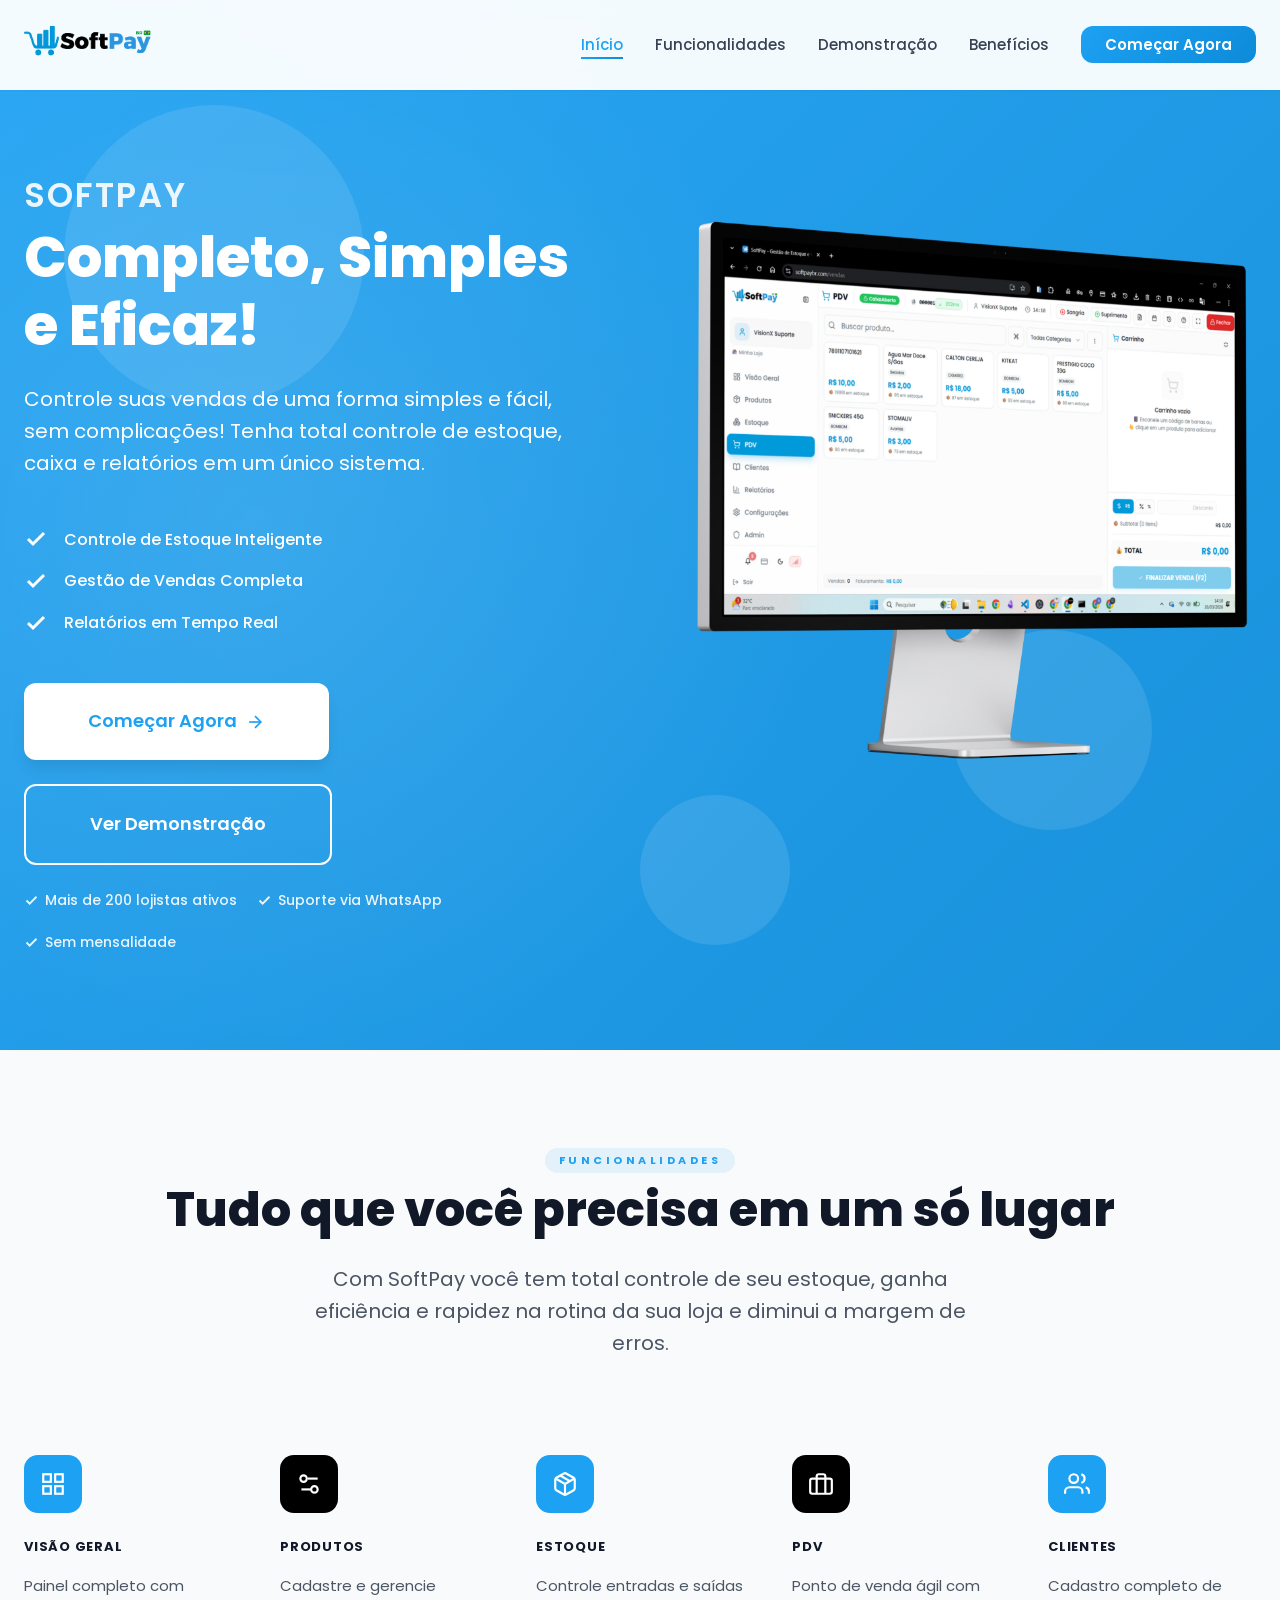
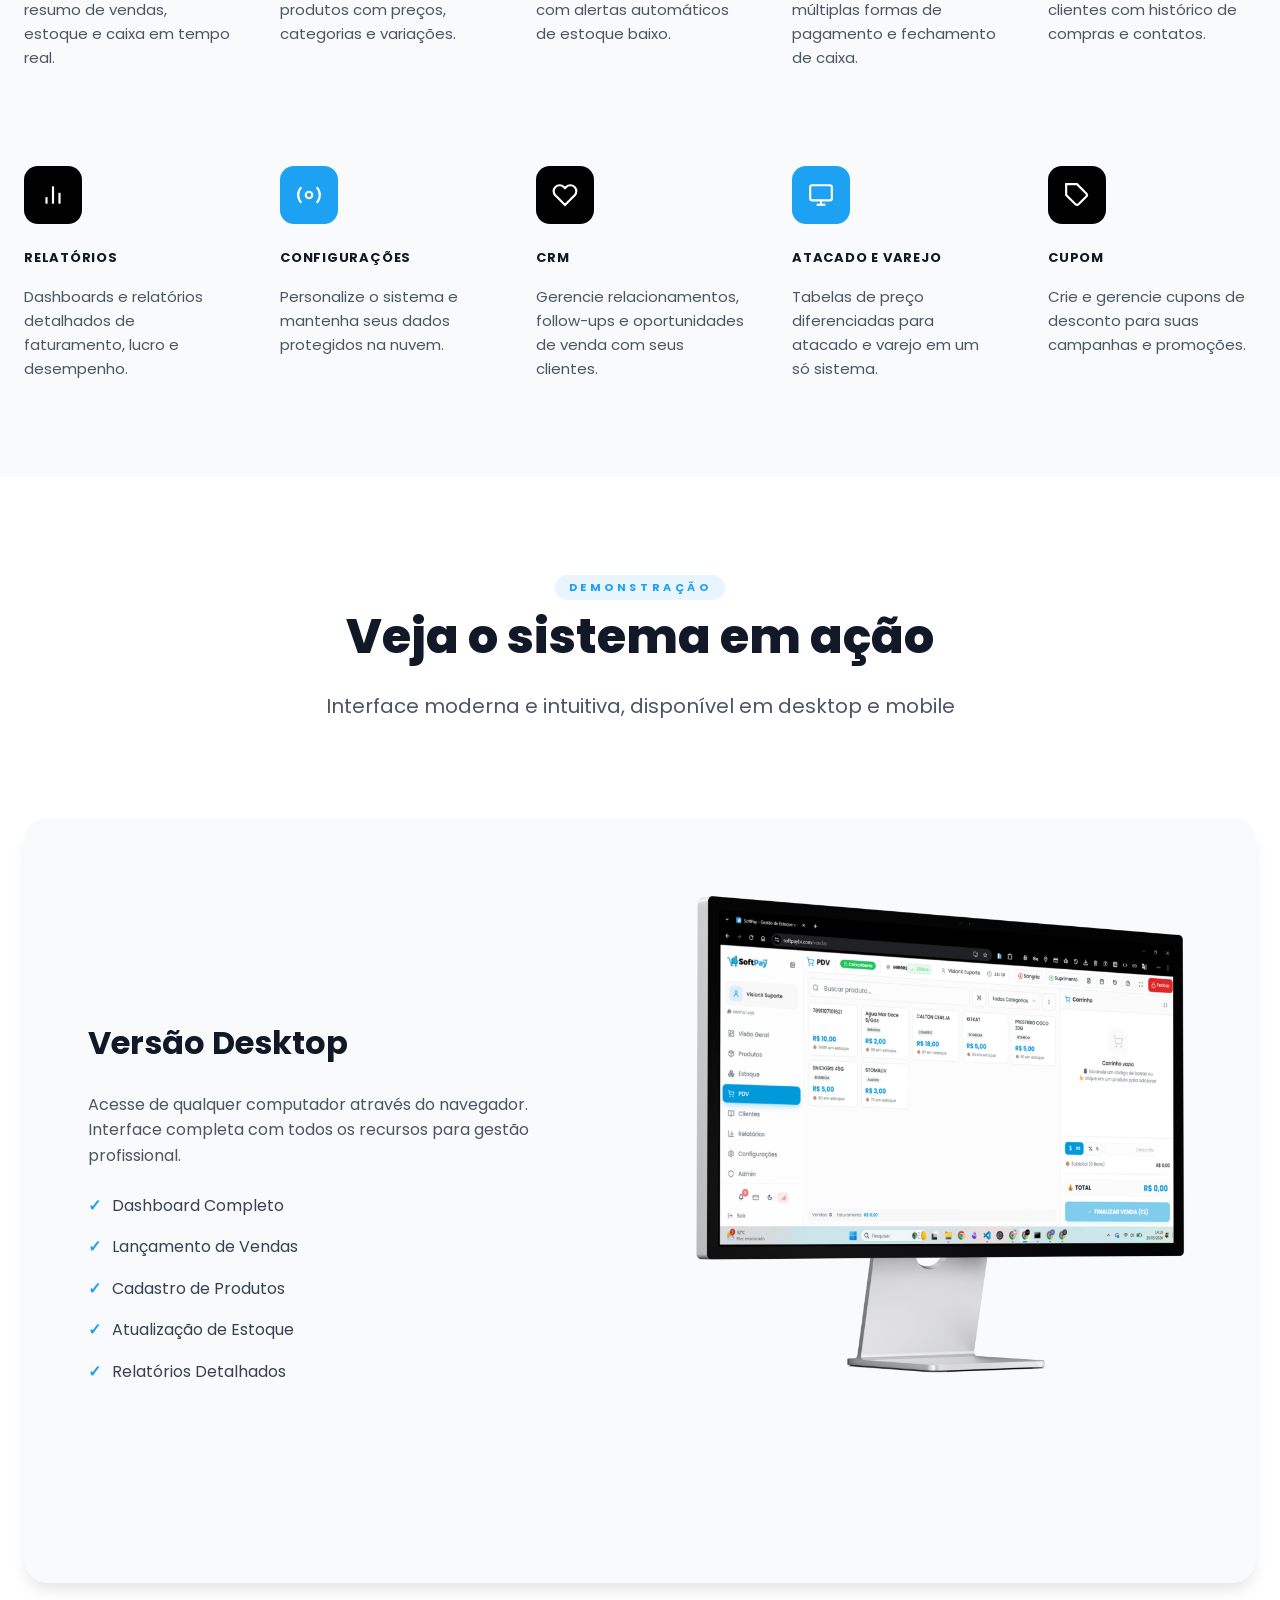
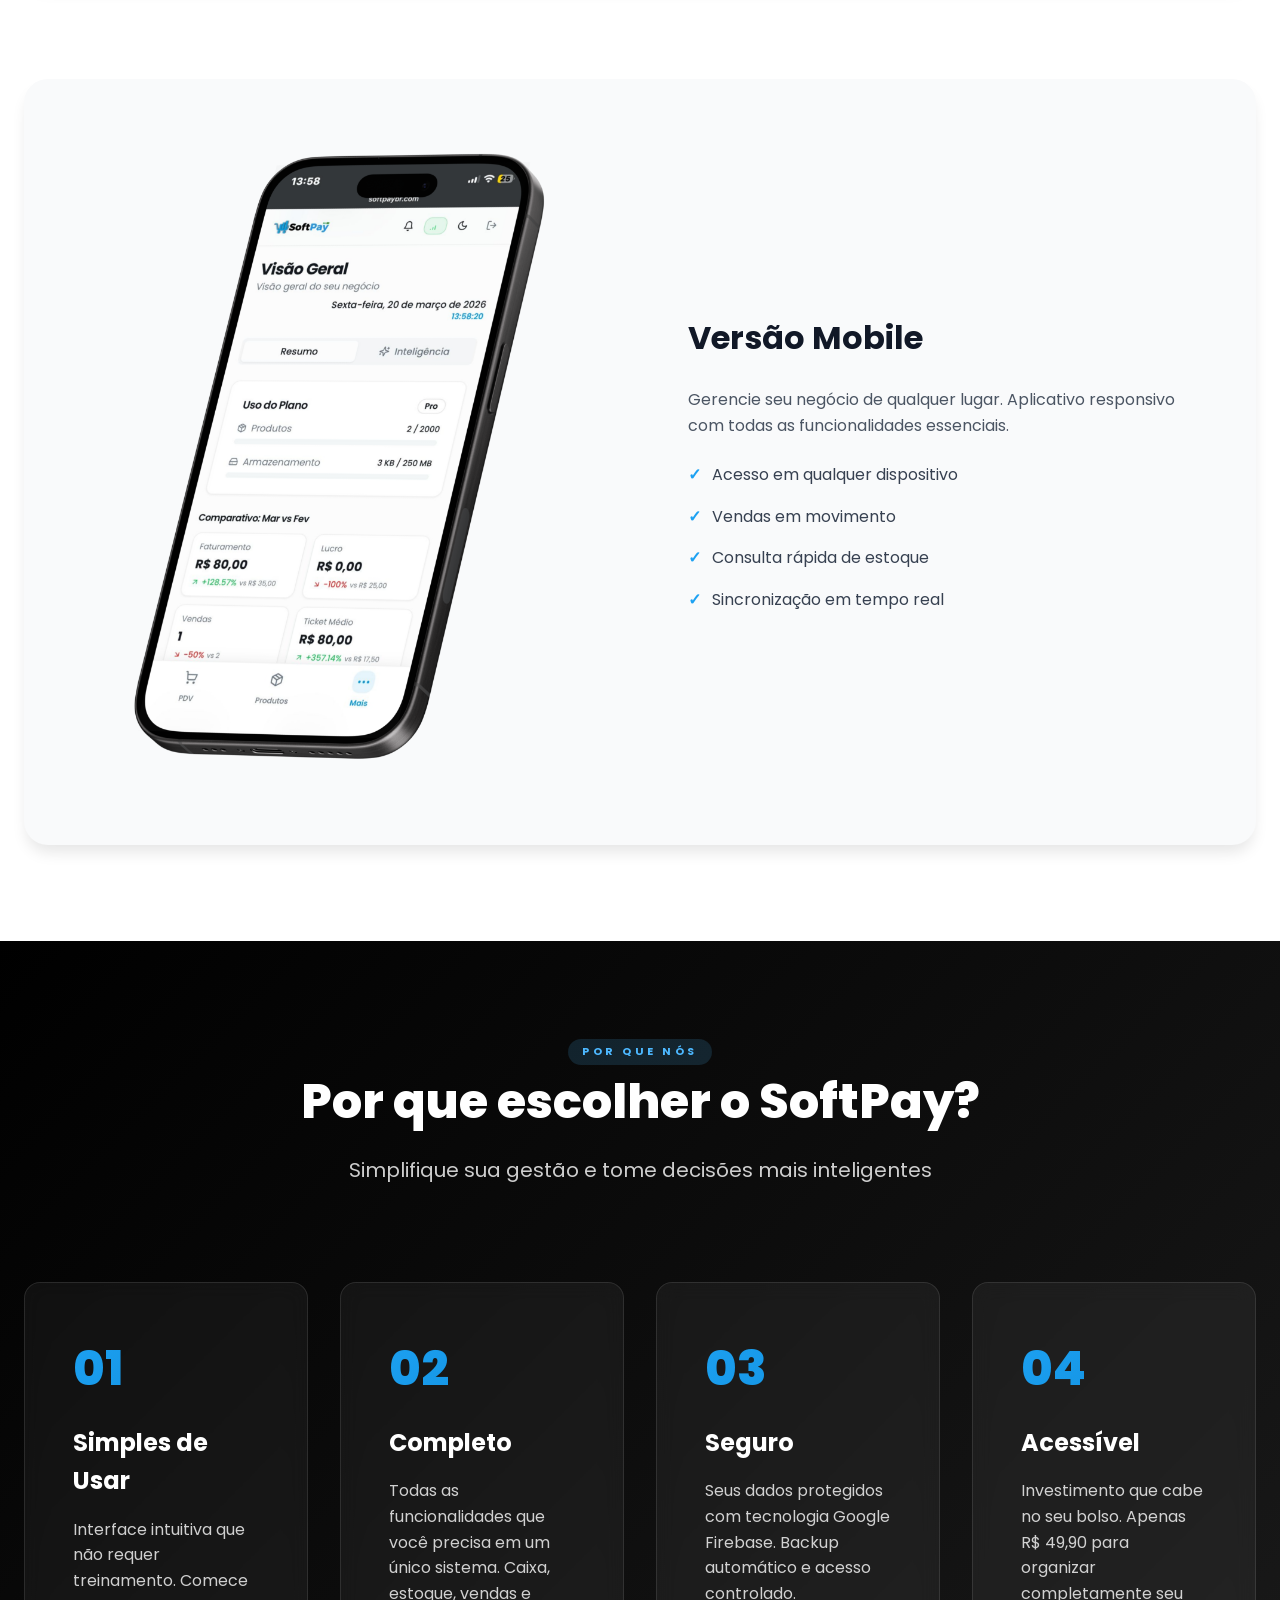
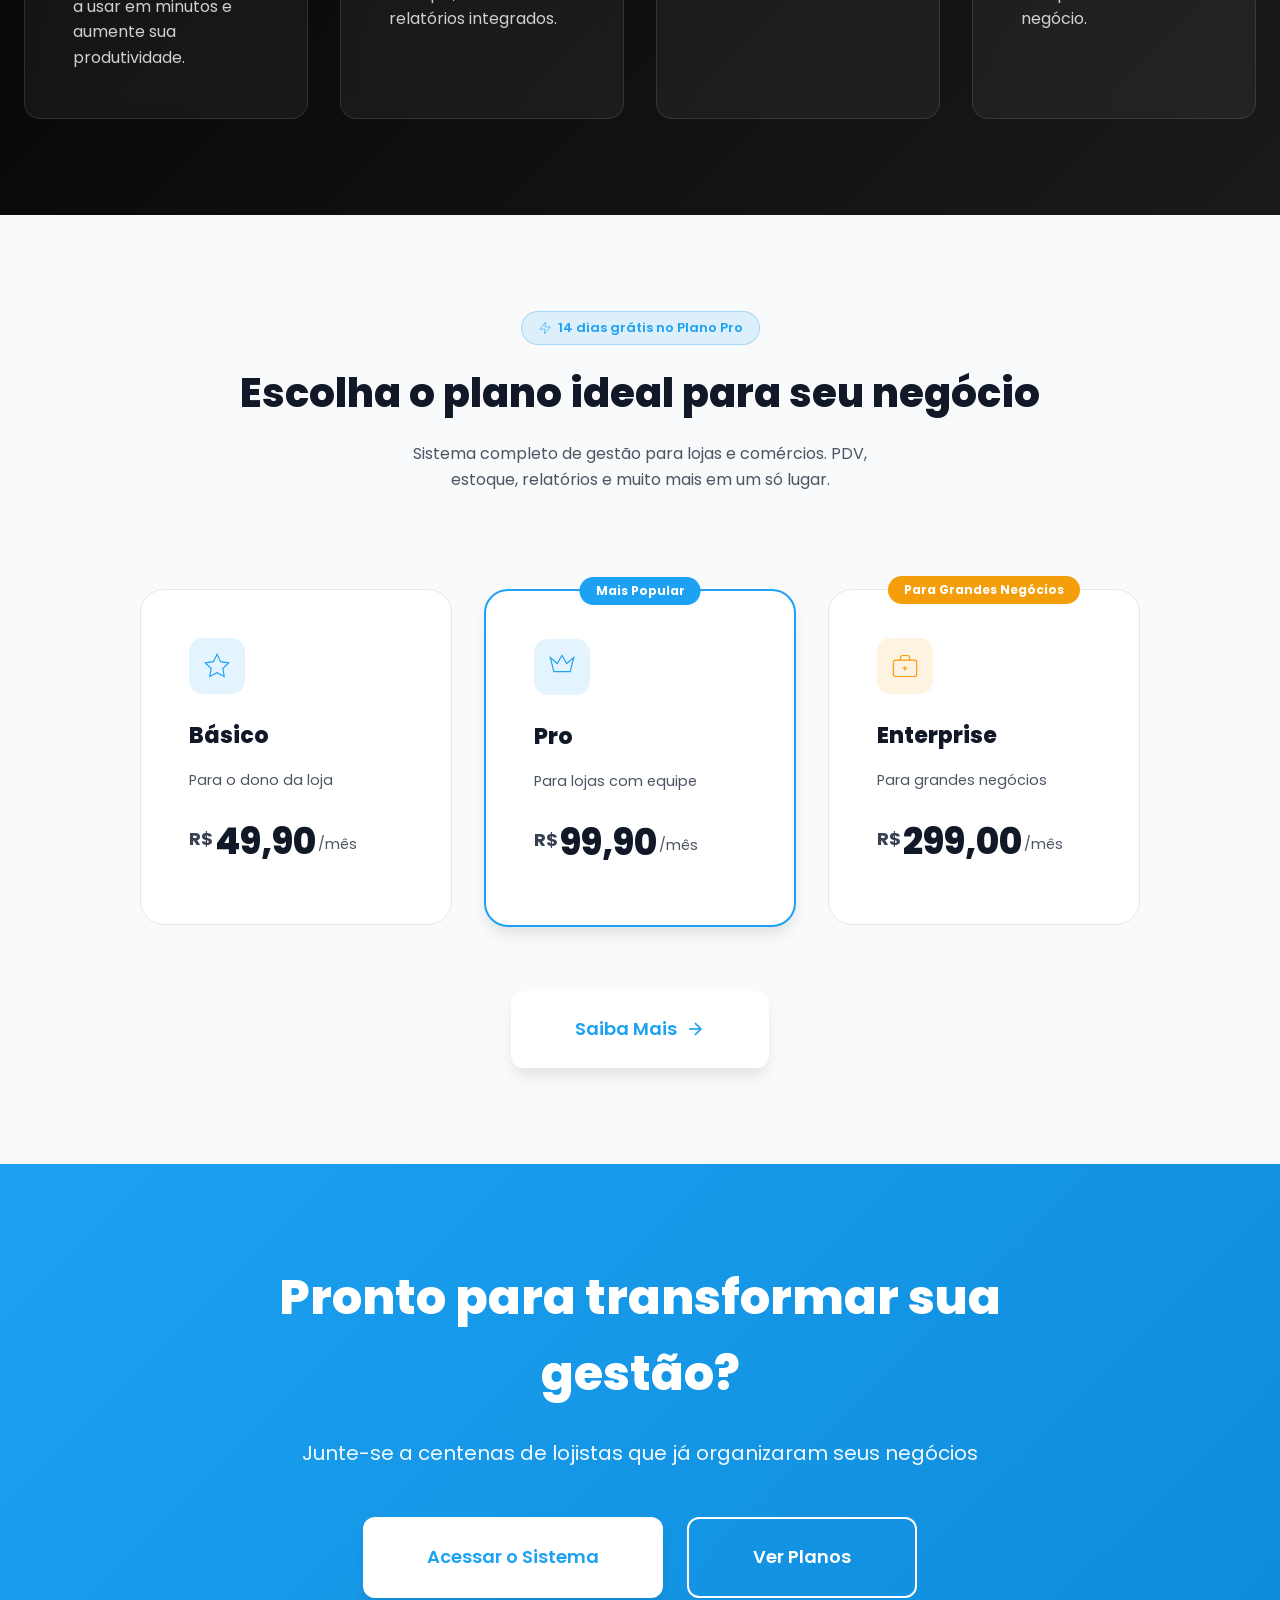
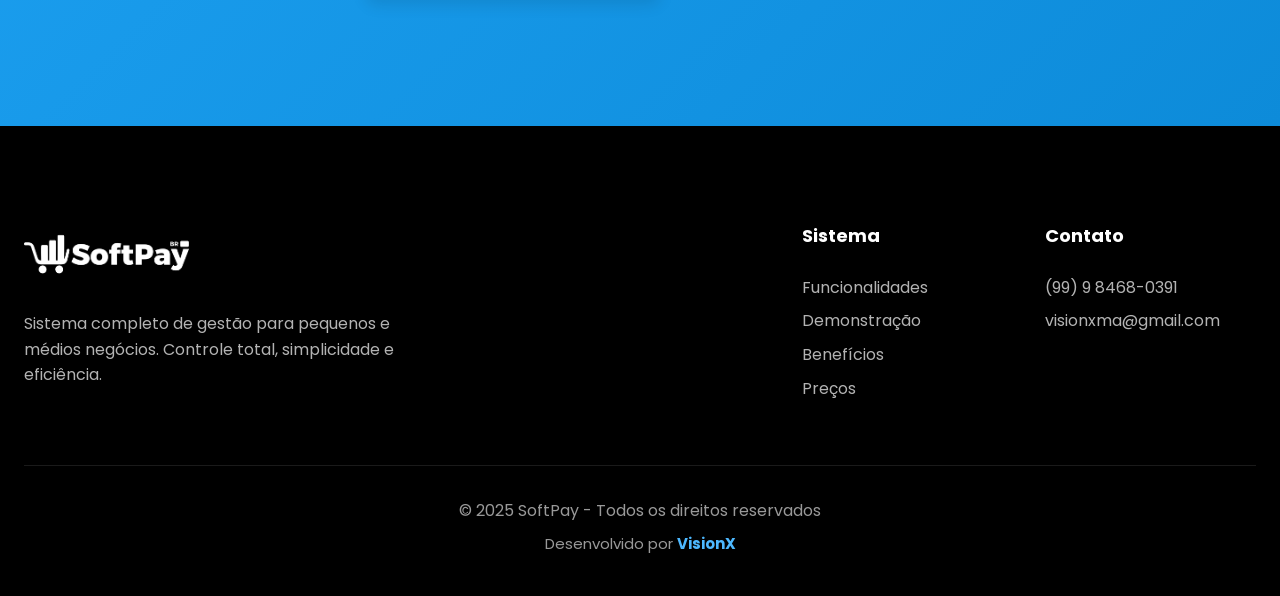
==== commit 531c5358: "design" ====
--- a/index.html
+++ b/index.html
@@ -5,7 +5,7 @@
     <meta charset="UTF-8" />
     <meta http-equiv="X-UA-Compatible" content="IE=edge" />
     <meta name="viewport" content="width=device-width, initial-scale=1.0" />
-    <title>Sistema de Controle - Gestão de vendas e estoque para seu Negócio</title>
+    <title>SoftPay - Gestão de vendas e estoque para seu Negócio</title>
     <meta name="description"
         content="Sistema completo de controle de estoque, vendas e caixa. Organize sua loja com eficiência e tome decisões inteligentes." />
     <link rel="preconnect" href="https://fonts.googleapis.com" />
@@ -23,7 +23,7 @@
         <div class="container">
             <div class="nav-wrapper">
                 <div class="logo-container">
-                    <img src="assets/logo.png" alt="Sistema de Controle.App" class="logo-img" />
+                    <img src="assets/logo.png" alt="SoftPay" class="logo-img" />
                 </div>
                 <button class="mobile-menu-toggle" id="mobileMenuToggle">
                     <span></span>
@@ -55,7 +55,7 @@
             <div class="hero-content">
                 <div class="hero-text">
                     <h1 class="hero-title">
-                        <span class="title-highlight">Sistema de Controle</span>
+                        <span class="title-highlight">SoftPay</span>
                         <span class="title-main">Completo, Simples e Eficaz!</span>
                     </h1>
                     <p class="hero-subtitle">
@@ -111,7 +111,7 @@
                 </div>
                 <div class="hero-image">
                     <div class="image-wrapper">
-                        <img src="assets/COmputador.png" alt="Sistema de Controle Desktop" class="floating-image" />
+                        <img src="assets/COmputador.png" alt="SoftPay Desktop" class="floating-image" />
                     </div>
                 </div>
             </div>
@@ -125,7 +125,7 @@
                 <span class="section-label">Funcionalidades</span>
                 <h2 class="section-title">Tudo que você precisa em um só lugar</h2>
                 <p class="section-subtitle">
-                    Com o Sistema de Controle.App você tem total controle de seu estoque,
+                    Com SoftPay você tem total controle de seu estoque,
                     ganha eficiência e rapidez na rotina da sua loja e diminui a margem de erros.
                 </p>
             </div>
@@ -332,7 +332,7 @@
         <div class="container">
             <div class="section-header">
                 <span class="section-label">Por que nós</span>
-                <h2 class="section-title">Por que escolher o Sistema de Controle.App?</h2>
+                <h2 class="section-title">Por que escolher o SoftPay?</h2>
                 <p class="section-subtitle">
                     Simplifique sua gestão e tome decisões mais inteligentes
                 </p>
@@ -483,7 +483,7 @@
         <div class="container">
             <div class="footer-content">
                 <div class="footer-brand">
-                    <img src="assets/logo.png" alt="Sistema de Controle.App" class="footer-logo" />
+                    <img src="assets/logo.png" alt="SoftPay" class="footer-logo" />
                     <p class="footer-description">
                         Sistema completo de gestão para pequenos e médios negócios.
                         Controle total, simplicidade e eficiência.
@@ -499,16 +499,7 @@
                             <li><a href="#pricing">Preços</a></li>
                         </ul>
                     </div>
-                    <div class="footer-column">
-                        <h4>Suporte</h4>
-                        <ul>
-                            <li><a href="#">Central de Ajuda</a></li>
-                            <li><a href="#">Documentação</a></li>
-                            <li><a href="#">Tutoriais</a></li>
-                            <li><a href="#">Contato</a></li>
-                        </ul>
-                    </div>
-                    <div class="footer-column">
+<div class="footer-column">
                         <h4>Contato</h4>
                         <ul>
                             <li><a href="#">(99) 9 8468-0391</a></li>
@@ -518,7 +509,7 @@
                 </div>
             </div>
             <div class="footer-bottom">
-                <p>&copy; 2025 Sistema de Controle - Todos os direitos reservados</p>
+                <p>&copy; 2025 SoftPay - Todos os direitos reservados</p>
                 <p class="footer-credit">
                     Desenvolvido por <strong><a href="https://visionxma.com" target="_blank">VisionX</a></strong>
                 </p>
--- a/style.css
+++ b/style.css
@@ -914,7 +914,7 @@
 
 .footer-links {
     display: grid;
-    grid-template-columns: repeat(3, 1fr);
+    grid-template-columns: repeat(2, 1fr);
     gap: var(--spacing-lg);
 }
 
@@ -994,7 +994,7 @@
     }
 
     .footer-links {
-        grid-template-columns: repeat(3, 1fr);
+        grid-template-columns: repeat(2, 1fr);
     }
 }
 
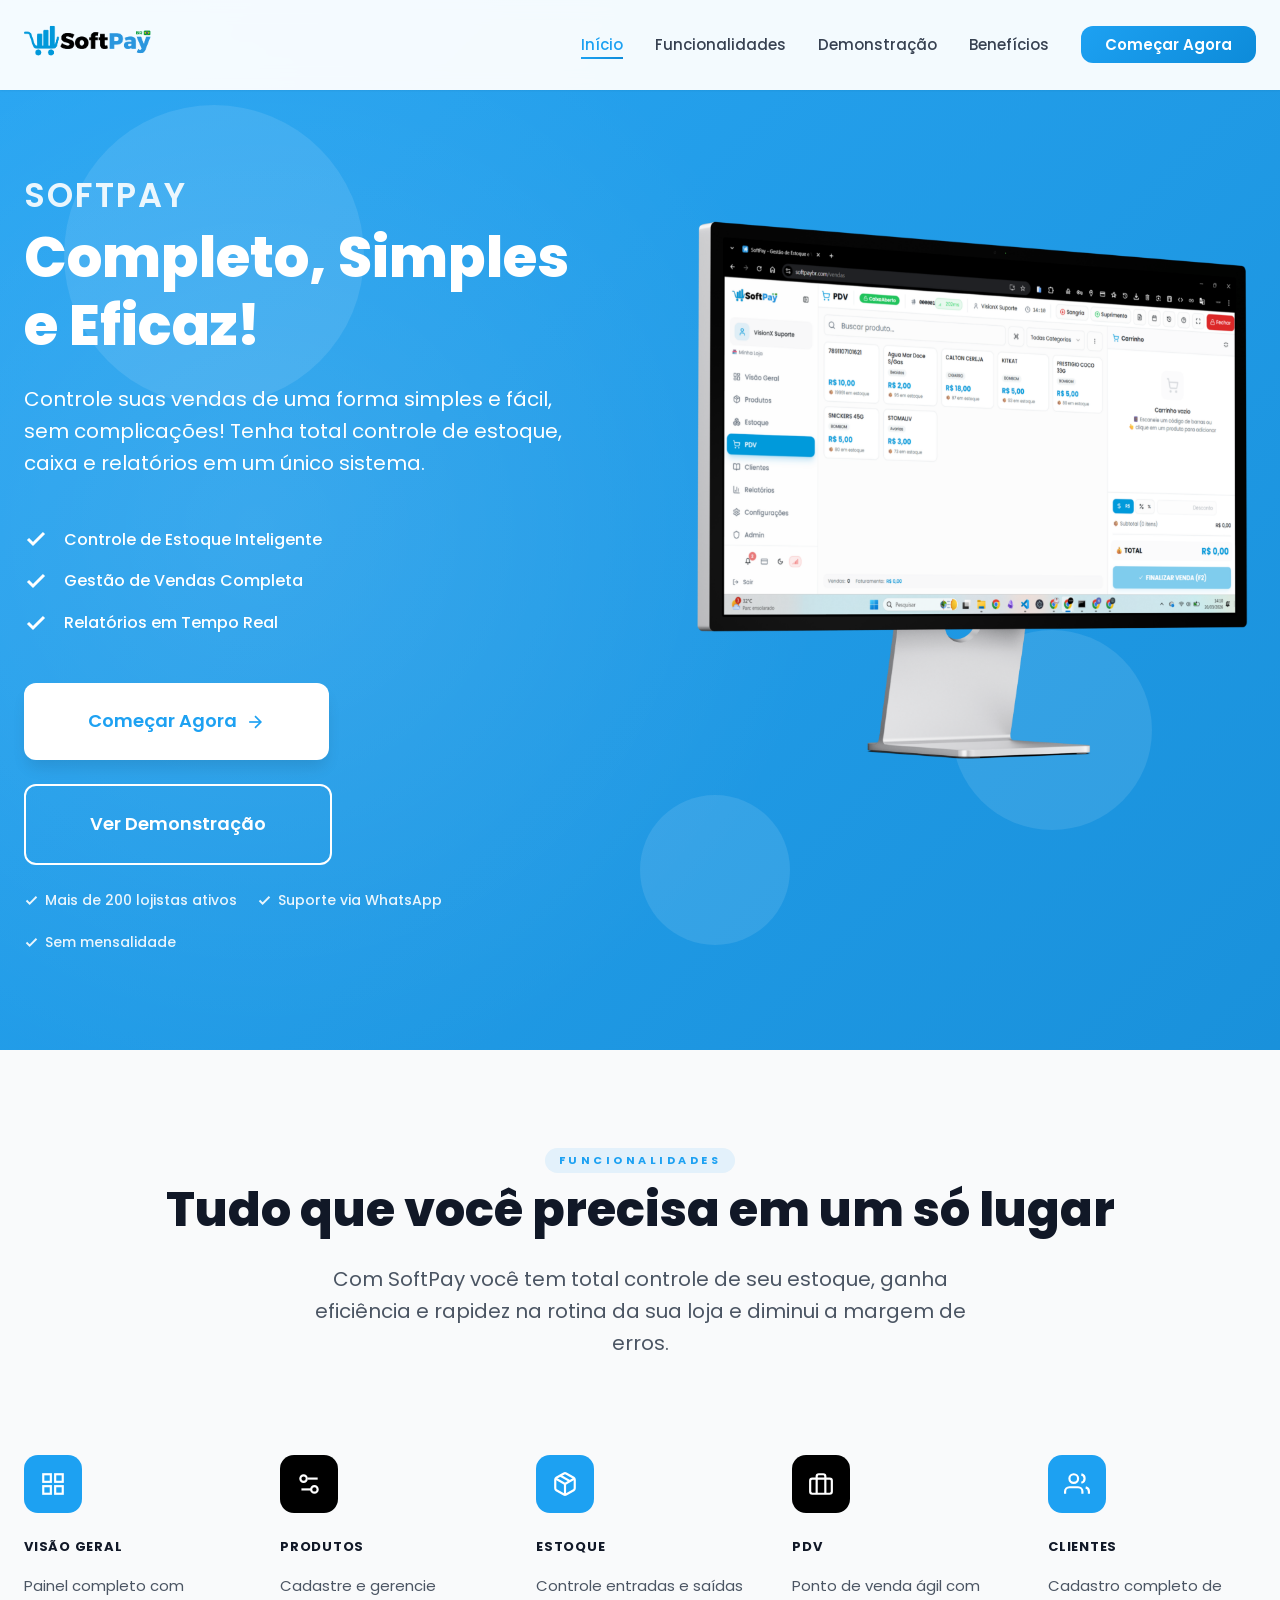
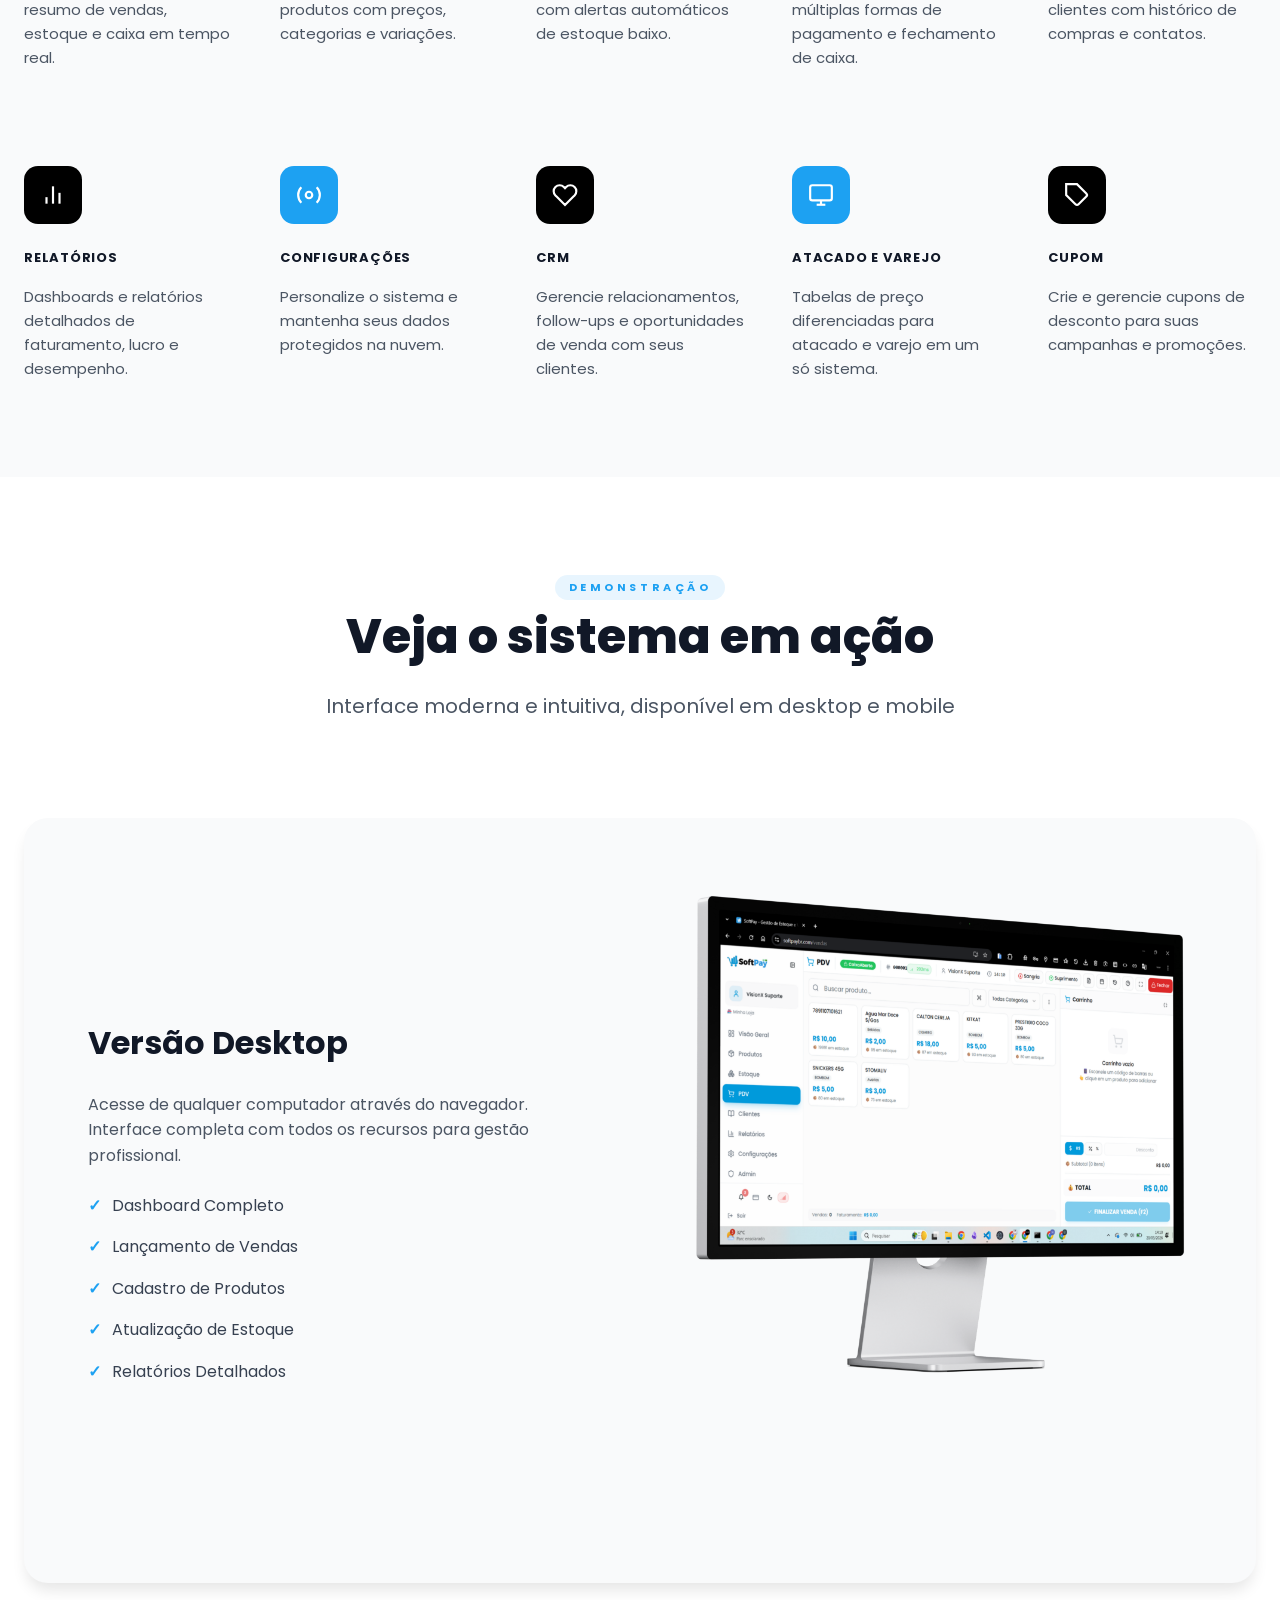
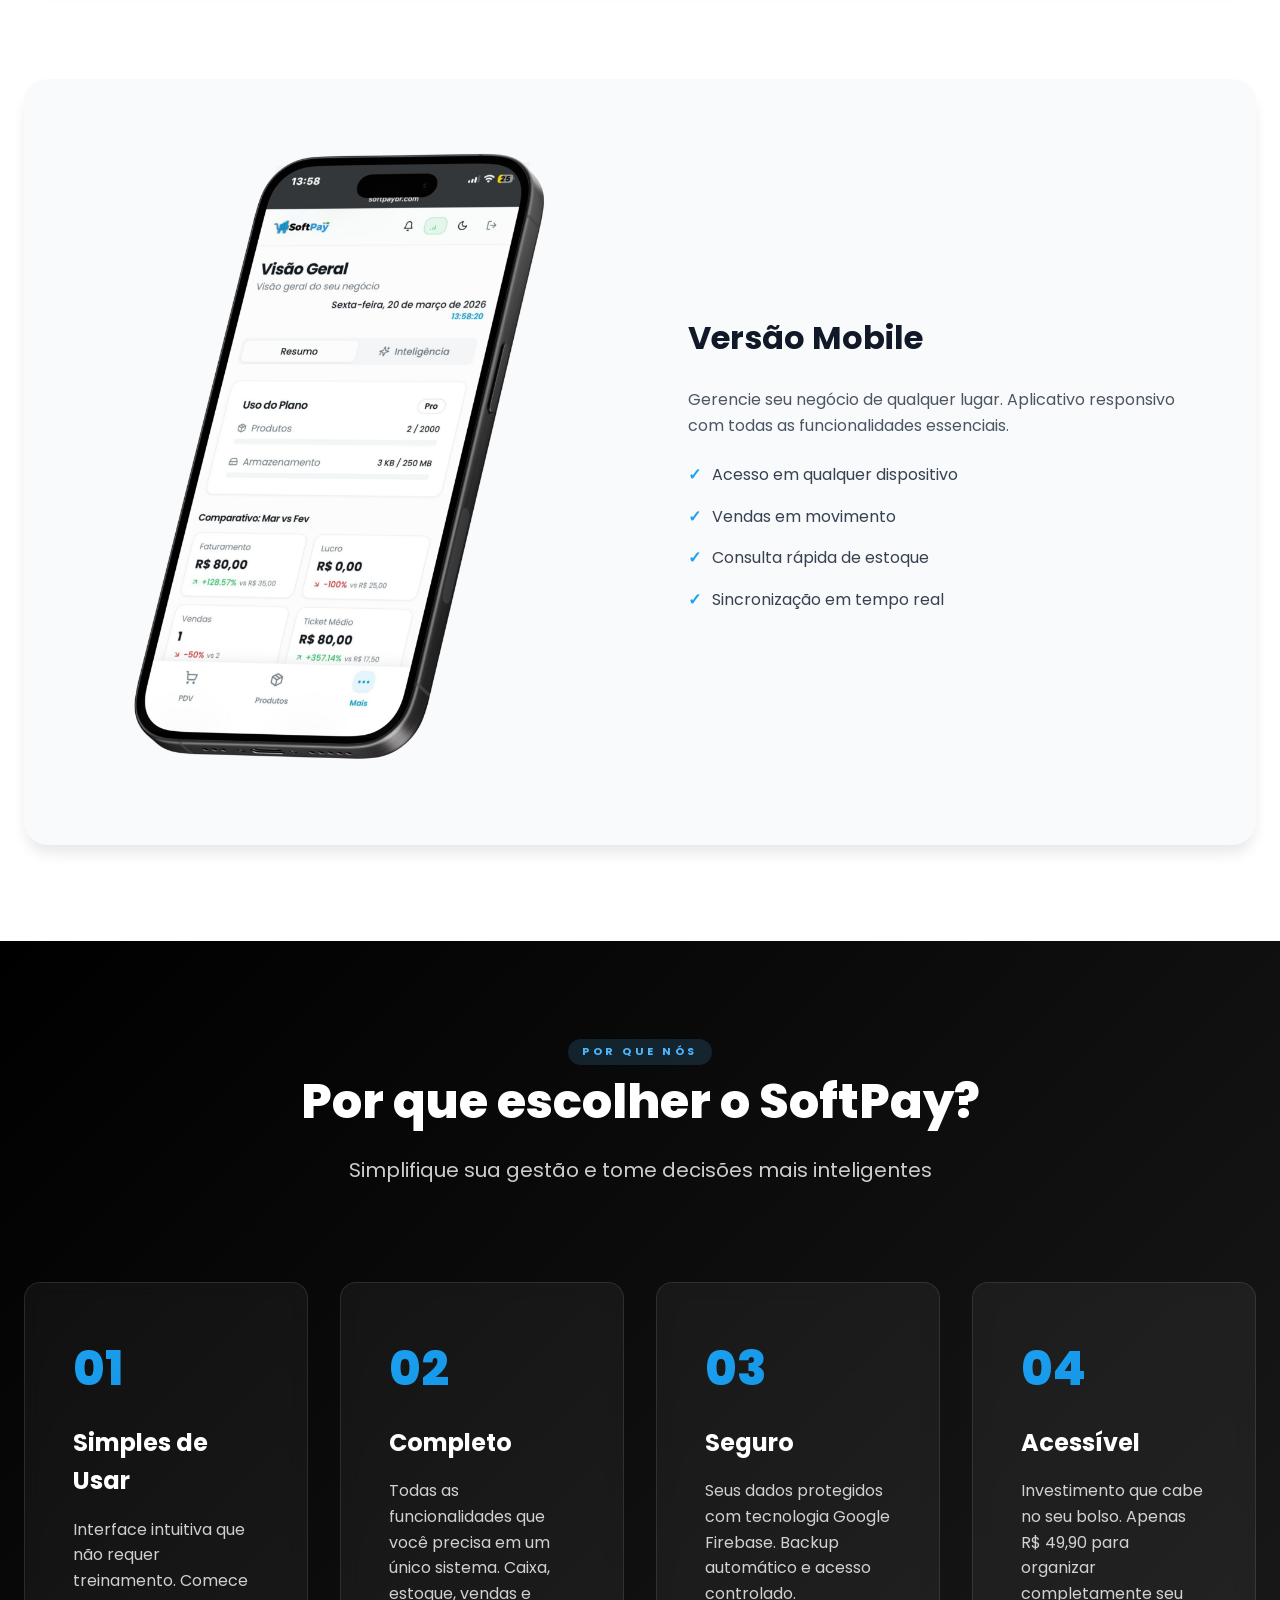
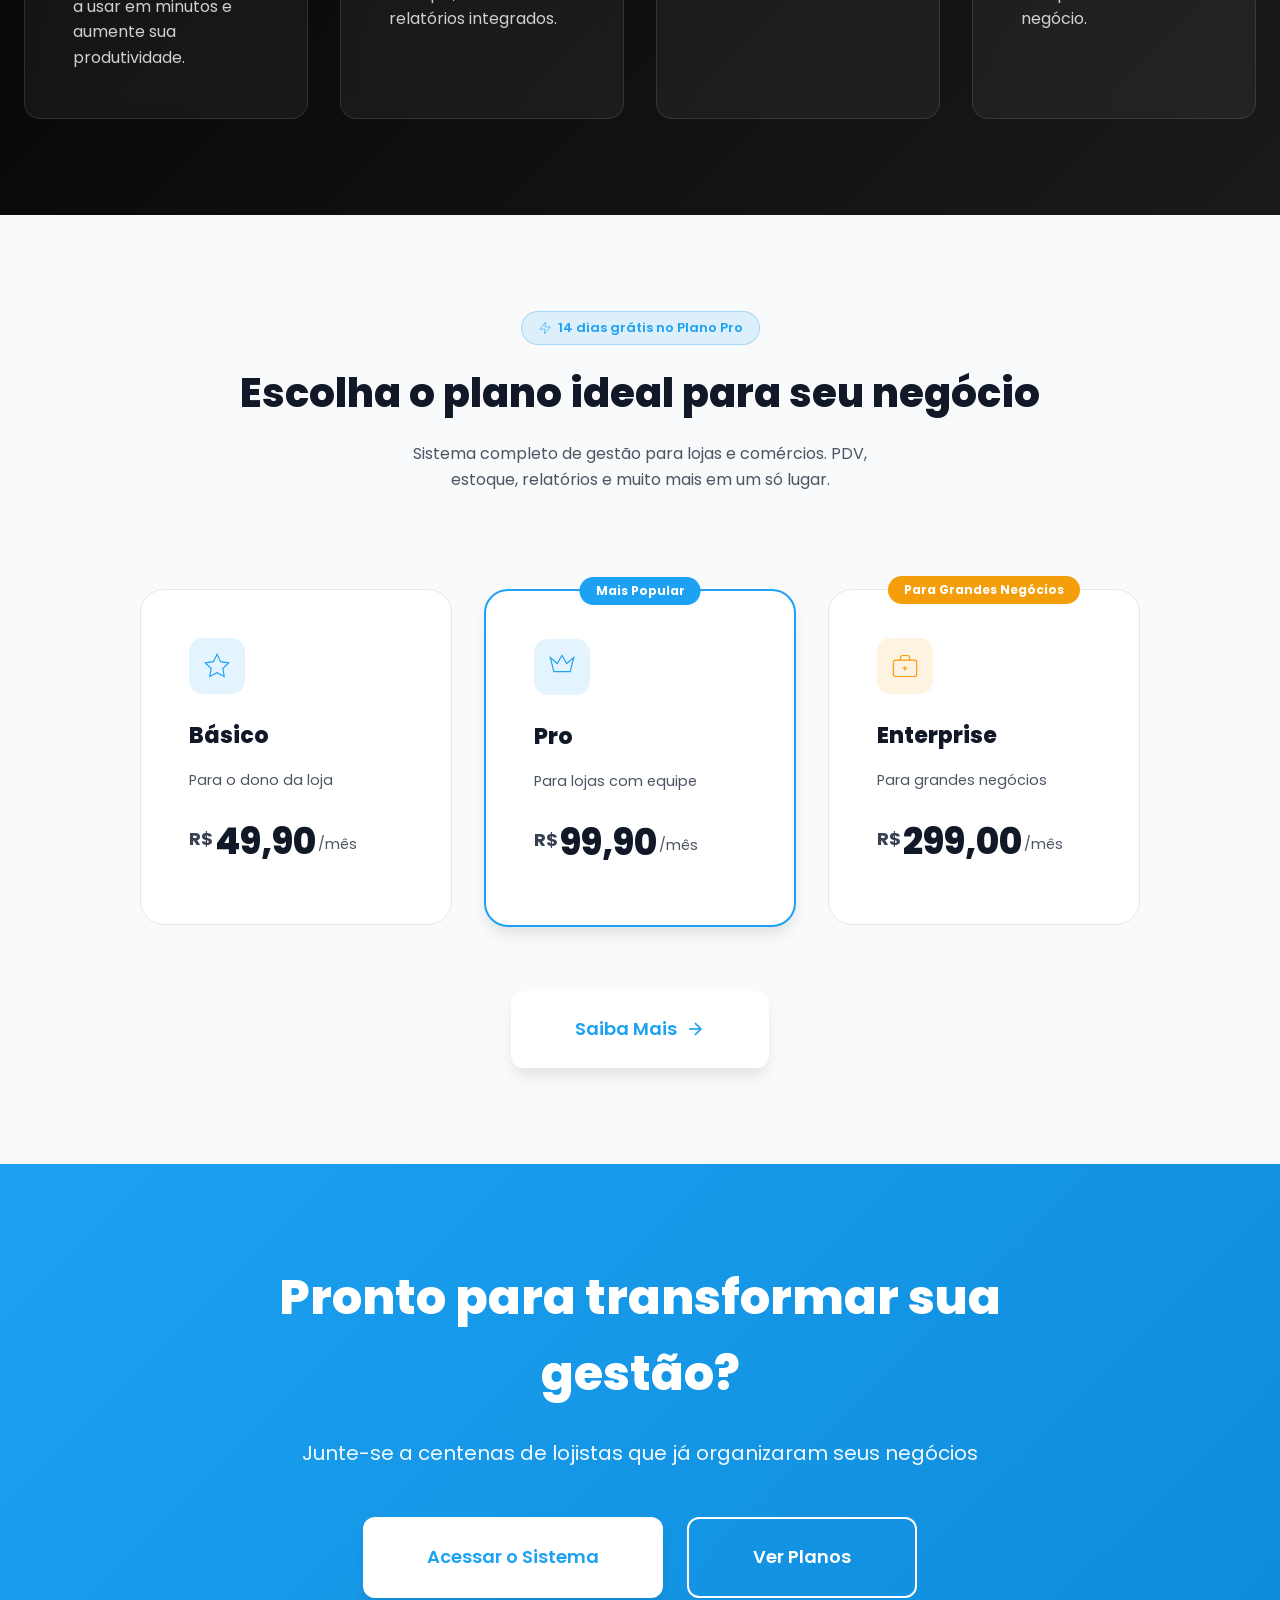
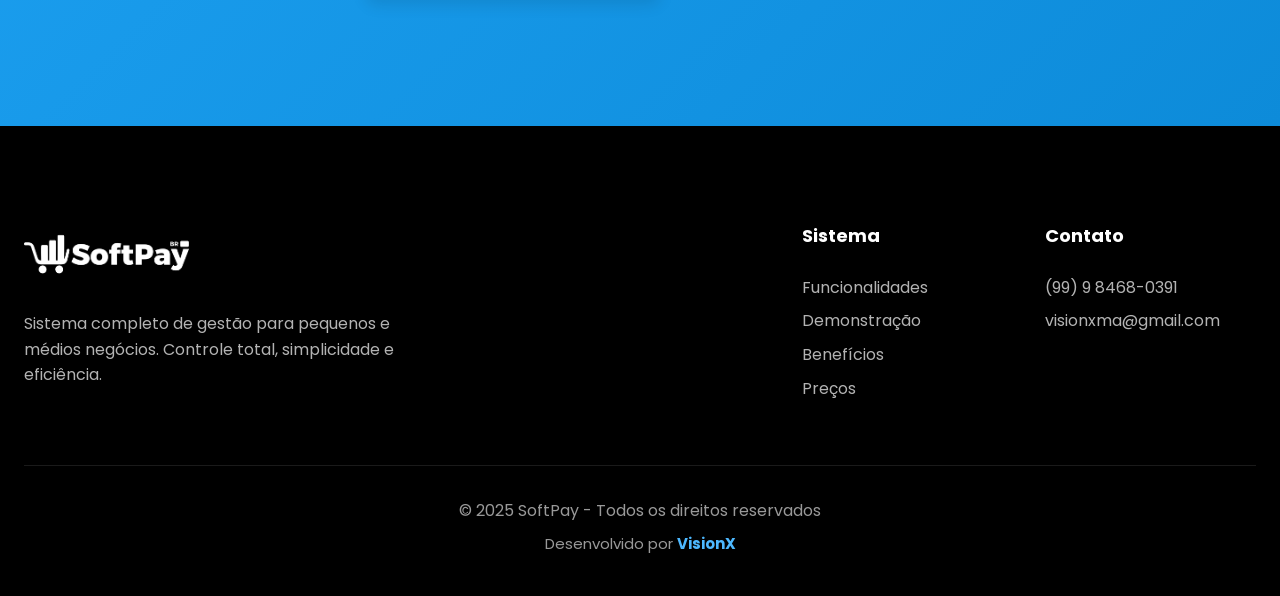
==== commit b84249fc: "pixel and webp" ====
--- a/index.html
+++ b/index.html
@@ -14,6 +14,28 @@
         rel="stylesheet" />
     <link rel="stylesheet" href="style.css" />
     <link rel="icon" href="assets/icones e favicon.svg" type="image/x-icon">
+
+    <!-- Meta Pixel Code -->
+    <script>
+    !function(f,b,e,v,n,t,s)
+    {if(f.fbq)return;n=f.fbq=function(){n.callMethod?
+    n.callMethod.apply(n,arguments):n.queue.push(arguments)};
+    if(!f._fbq)f._fbq=n;n.push=n;n.loaded=!0;n.version='2.0';
+    n.queue=[];t=b.createElement(e);t.async=!0;
+    t.src=v;s=b.getElementsByTagName(e)[0];
+    s.parentNode.insertBefore(t,s)}(window, document,'script',
+    'https://connect.facebook.net/en_US/fbevents.js');
+    fbq('init', '1476552610693219');
+    fbq('init', '26424939163836170');
+    fbq('track', 'PageView');
+    </script>
+    <noscript><img height="1" width="1" style="display:none"
+    src="https://www.facebook.com/tr?id=1476552610693219&ev=PageView&noscript=1"
+    /></noscript>
+    <noscript><img height="1" width="1" style="display:none"
+    src="https://www.facebook.com/tr?id=26424939163836170&ev=PageView&noscript=1"
+    /></noscript>
+    <!-- End Meta Pixel Code -->
 
 </head>
 
@@ -83,7 +105,7 @@
                         </div>
                     </div>
                     <div class="hero-cta">
-                        <a href="#cta" class="btn btn-primary btn-large">
+                        <a href="https://softpaybr.com/" target="_blank" class="btn btn-primary btn-large">
                             Começar Agora
                             <svg class="btn-icon" viewBox="0 0 24 24" fill="none" stroke="currentColor">
                                 <line x1="5" y1="12" x2="19" y2="12"></line>
@@ -111,7 +133,7 @@
                 </div>
                 <div class="hero-image">
                     <div class="image-wrapper">
-                        <img src="assets/COmputador.png" alt="SoftPay Desktop" class="floating-image" />
+                        <img src="assets/COmputador.webp" alt="SoftPay Desktop" class="floating-image" />
                     </div>
                 </div>
             </div>
@@ -301,13 +323,13 @@
                         </ul>
                     </div>
                     <div class="showcase-image">
-                        <img src="assets/COmputador.png" alt="Sistema Desktop" />
+                        <img src="assets/COmputador.webp" alt="Sistema Desktop" />
                     </div>
                 </div>
 
                 <div class="showcase-item showcase-mobile">
                     <div class="showcase-image">
-                        <img src="assets/celular.png" alt="Sistema Mobile" />
+                        <img src="assets/celular.webp" alt="Sistema Mobile" />
                     </div>
                     <div class="showcase-content">
                         <h3 class="showcase-title">Versão Mobile</h3>
--- a/style.css
+++ b/style.css
@@ -1045,7 +1045,22 @@
     }
 
     .hero {
-        padding: calc(80px + var(--spacing-2xl)) 0 var(--spacing-2xl);
+        padding: calc(80px + var(--spacing-lg)) 0 var(--spacing-xl);
+    }
+
+    .hero-content {
+        display: block;
+        position: relative;
+    }
+
+    .hero-image {
+        display: none;
+    }
+
+    .hero-text {
+        position: relative;
+        z-index: 1;
+        padding-bottom: var(--spacing-xl);
     }
 
     .hero-cta {
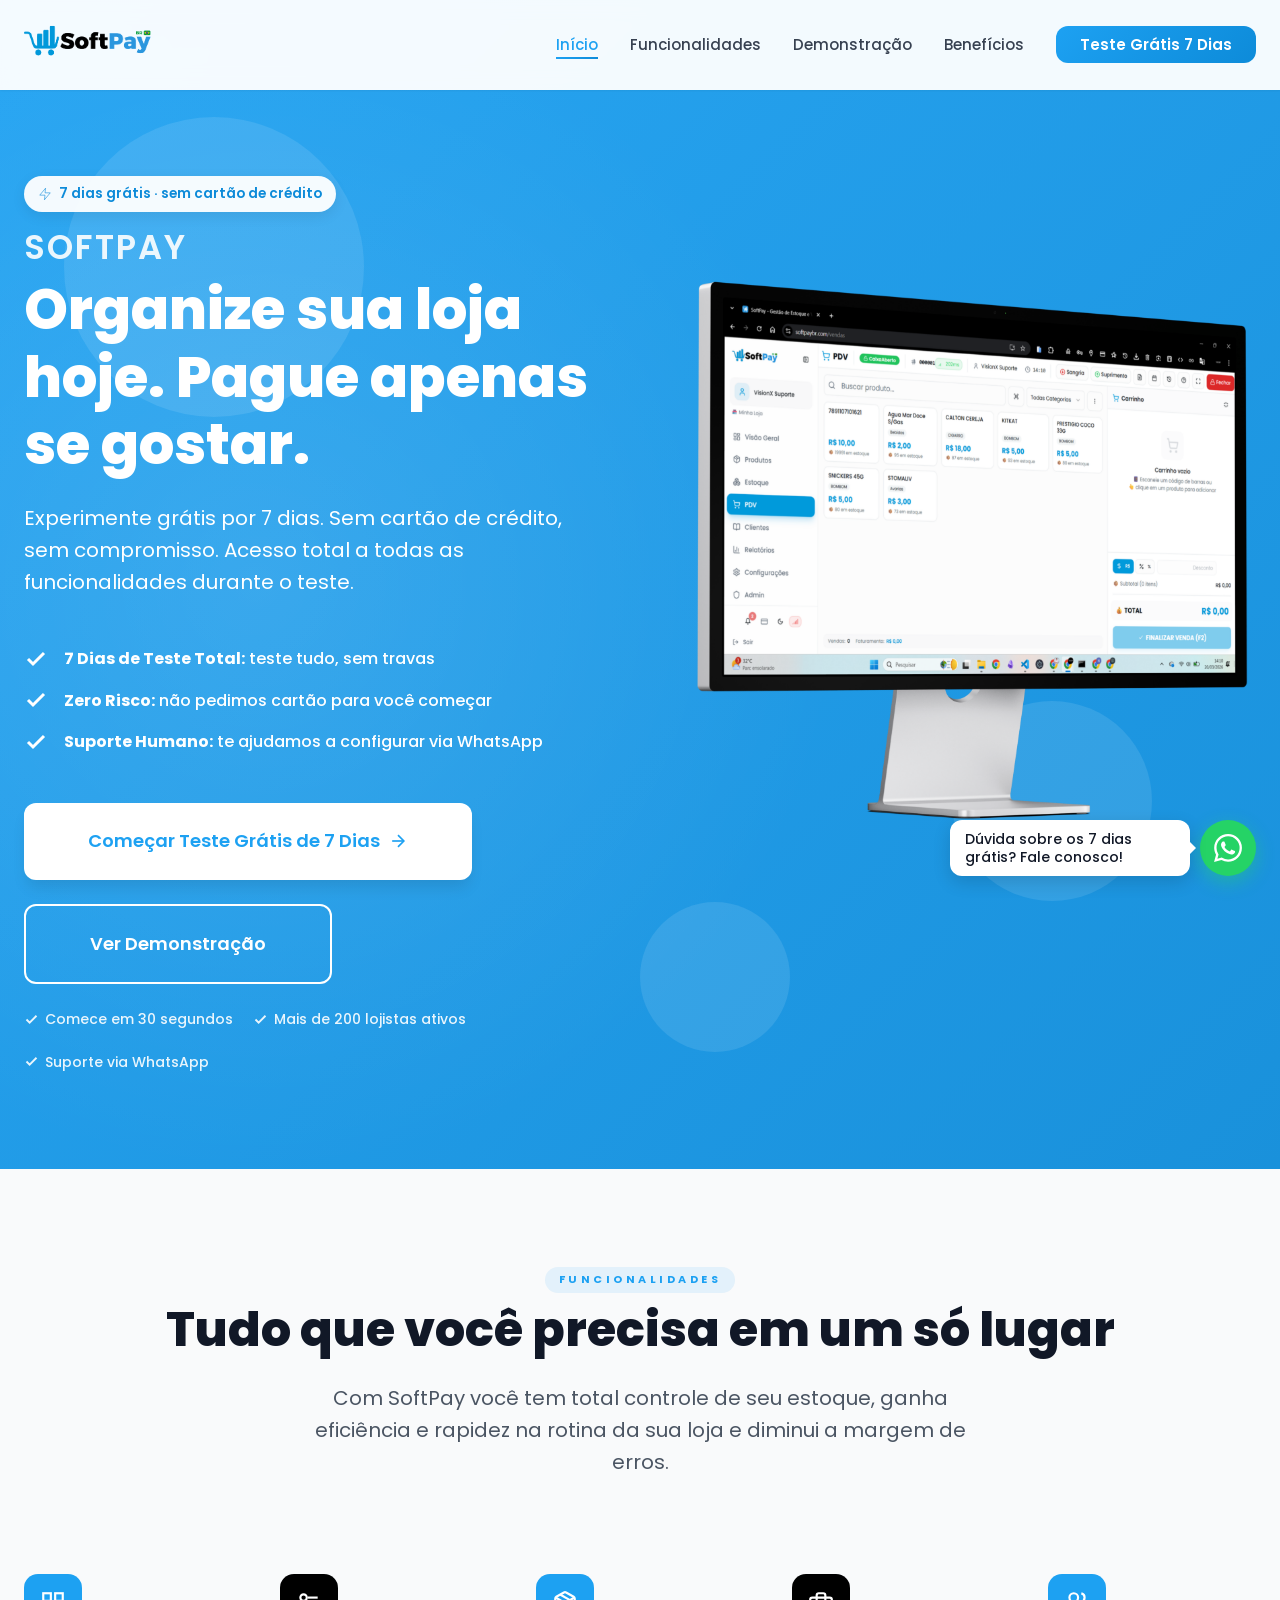
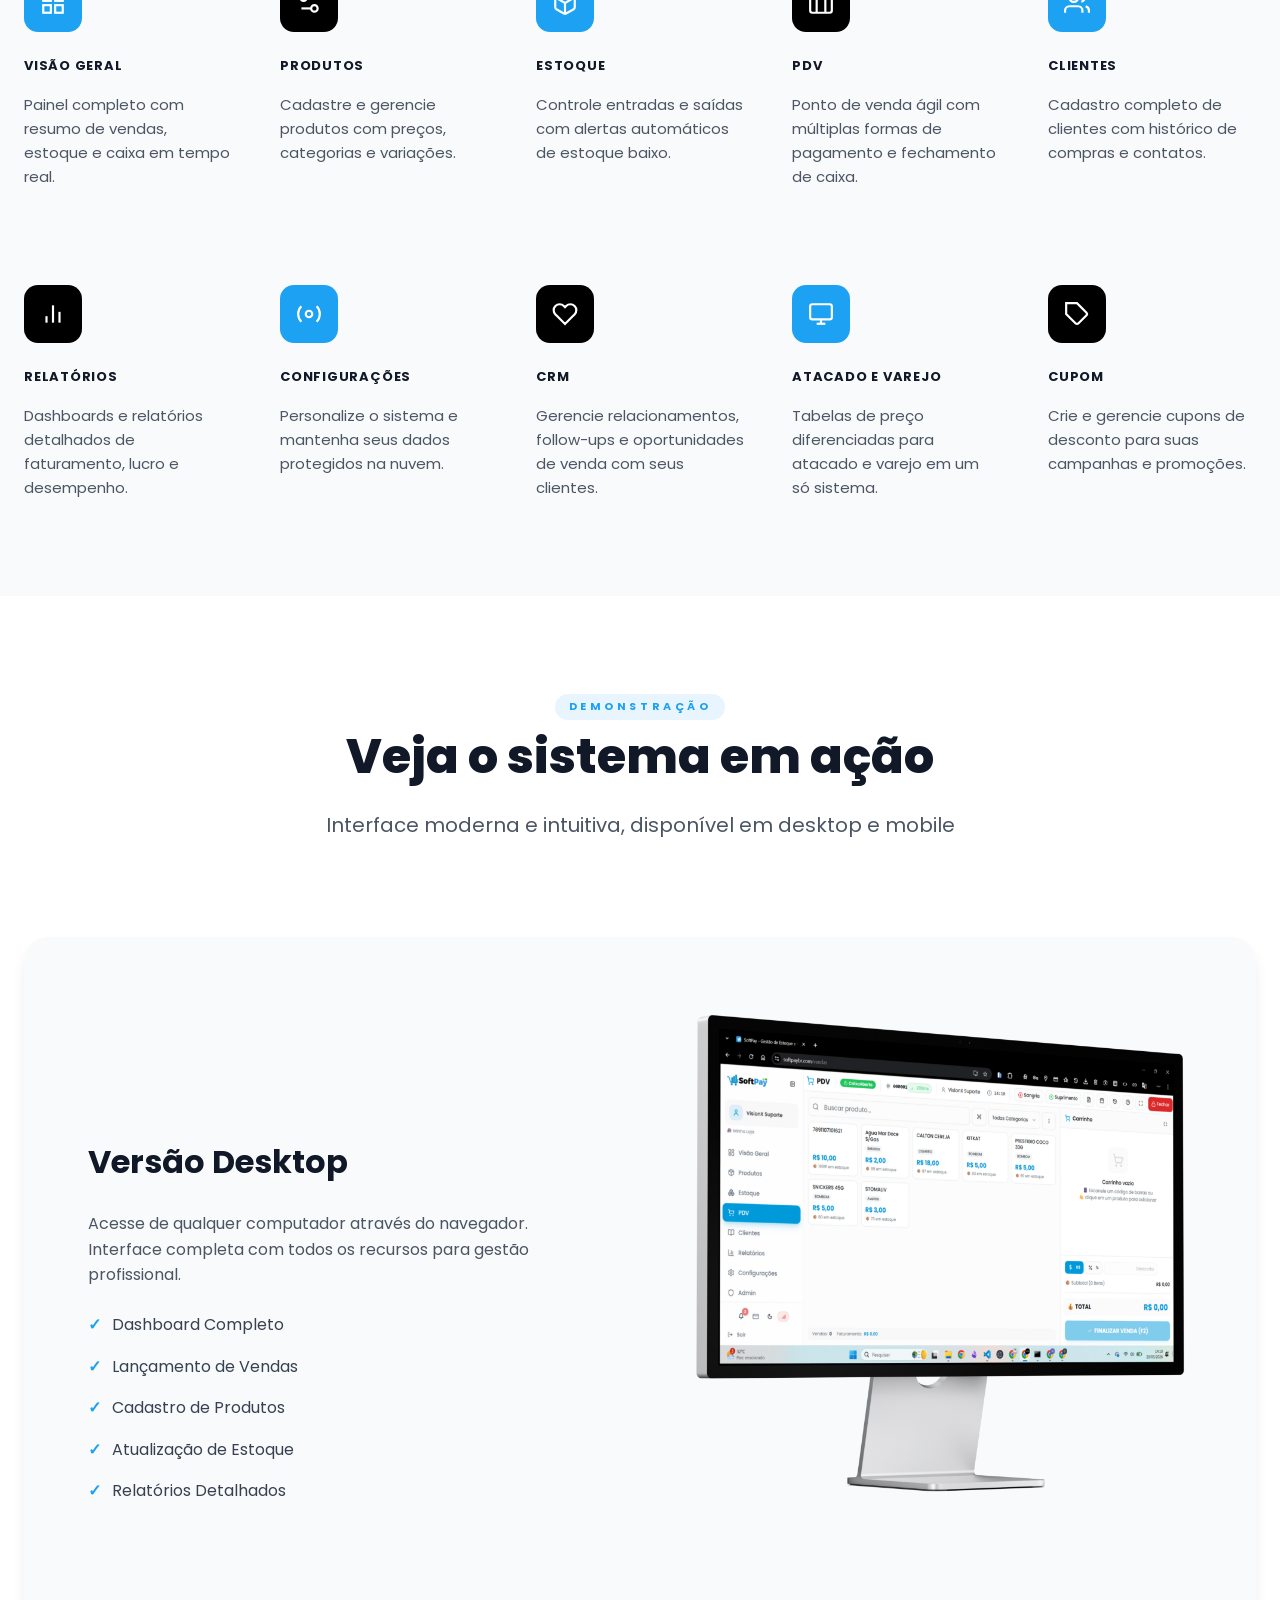
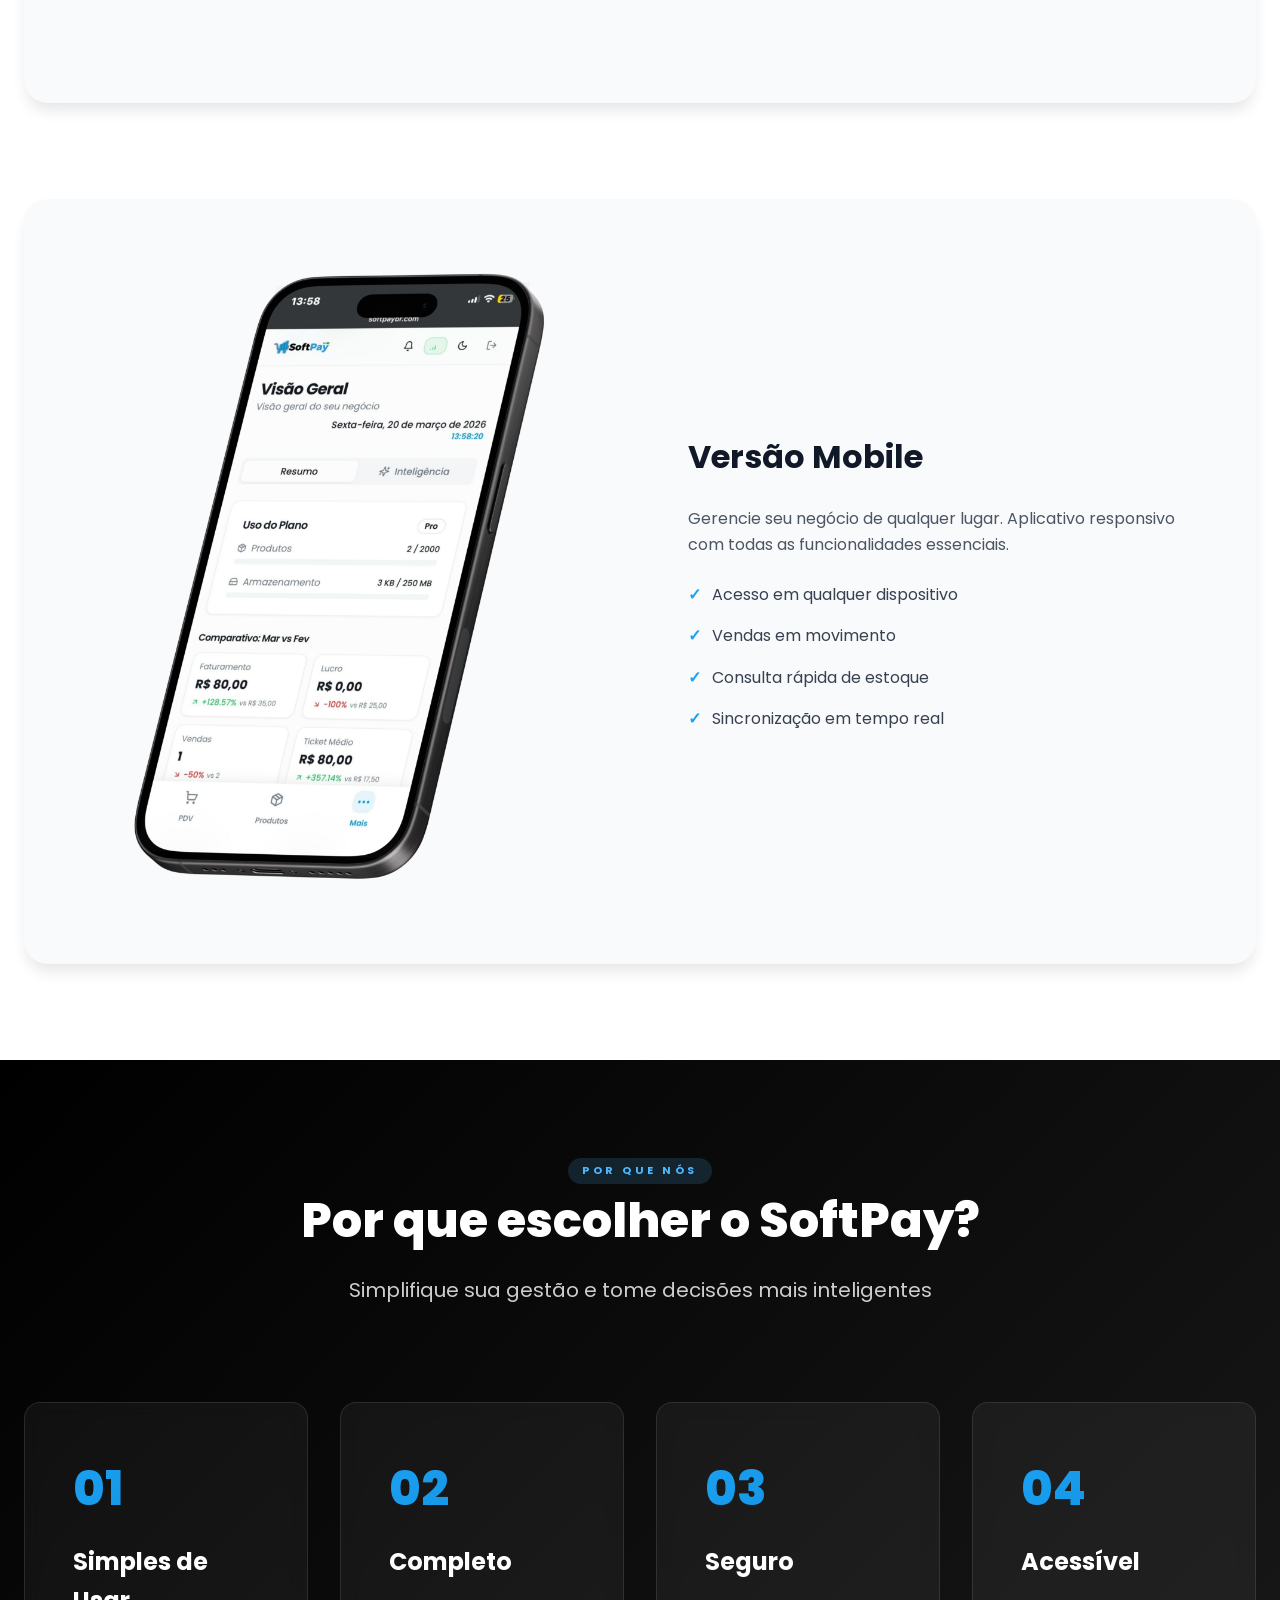
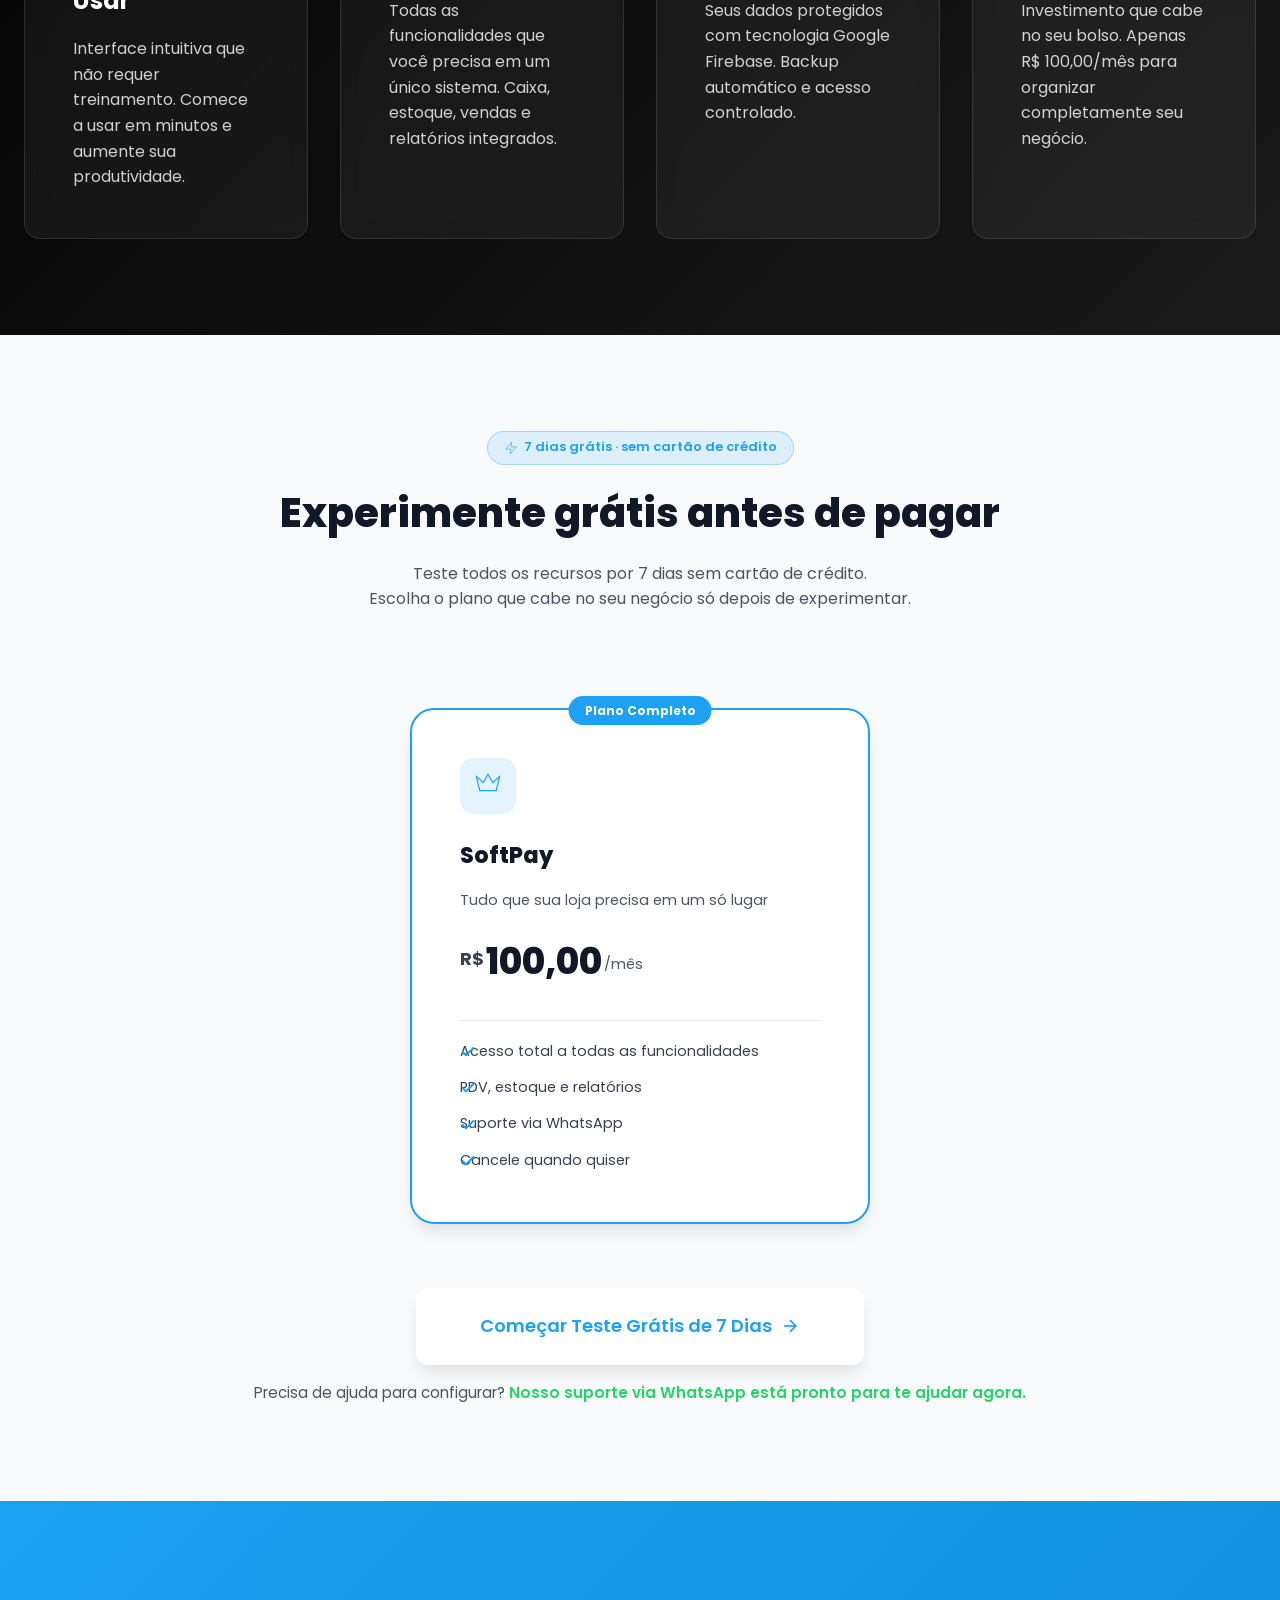
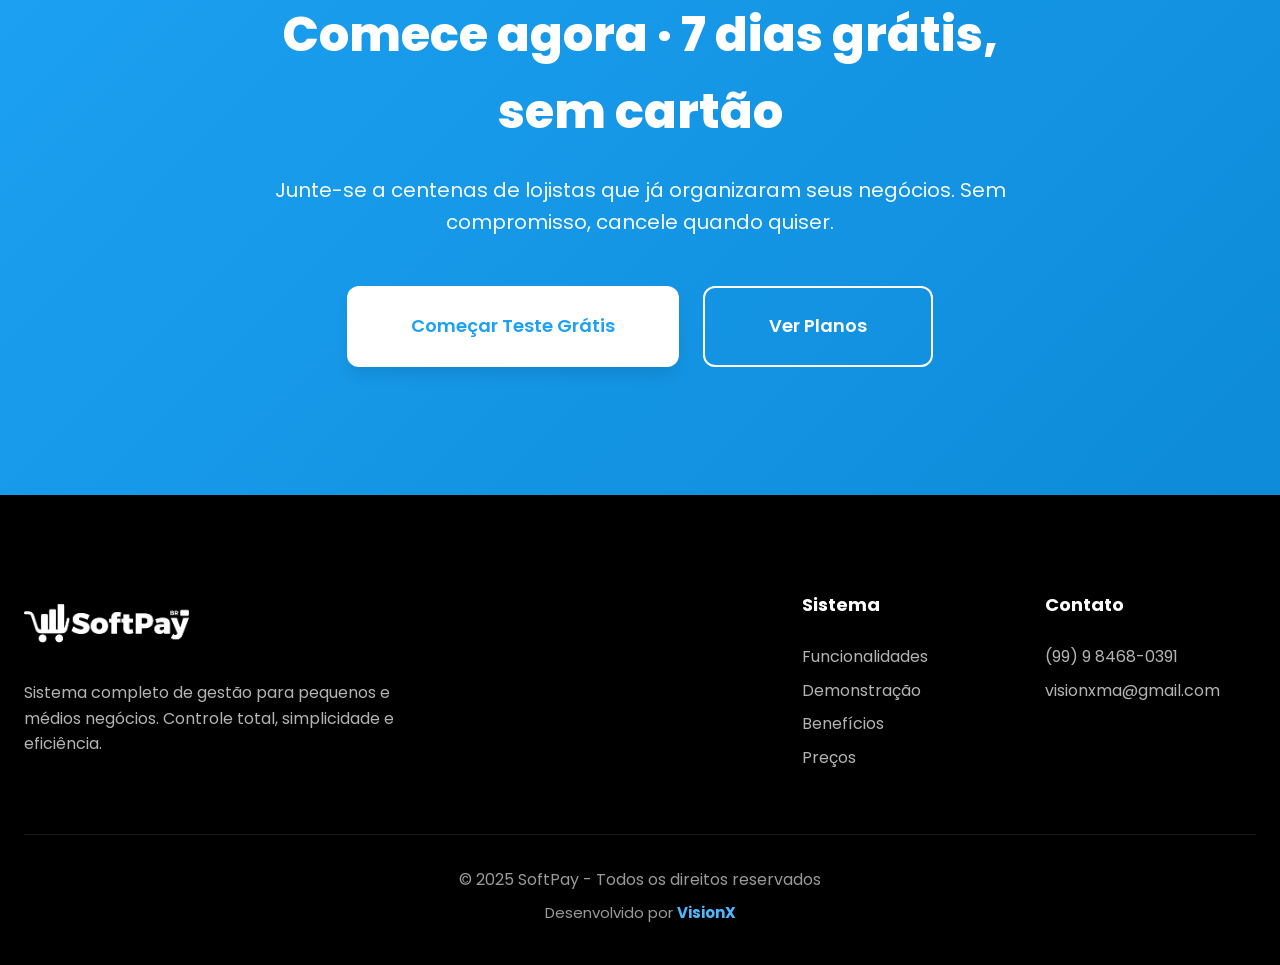
==== commit 5c53c3b0: "alterações dentro da lp para converter mais" ====
--- a/index.html
+++ b/index.html
@@ -28,6 +28,10 @@
     fbq('init', '1476552610693219');
     fbq('init', '26424939163836170');
     fbq('track', 'PageView');
+    fbq('track', 'ViewContent', {
+        content_name: 'Landing Page SoftPay',
+        content_category: 'Gestão de Vendas e Estoque'
+    });
     </script>
     <noscript><img height="1" width="1" style="display:none"
     src="https://www.facebook.com/tr?id=1476552610693219&ev=PageView&noscript=1"
@@ -57,7 +61,7 @@
                     <li><a href="#features" class="nav-link">Funcionalidades</a></li>
                     <li><a href="#showcase" class="nav-link">Demonstração</a></li>
                     <li><a href="#benefits" class="nav-link">Benefícios</a></li>
-                    <li><a href="#cta" class="nav-link btn-nav-cta">Começar Agora</a></li>
+                    <li><a href="#cta" class="nav-link btn-nav-cta">Teste Grátis 7 Dias</a></li>
                 </ul>
             </div>
         </div>
@@ -76,37 +80,41 @@
         <div class="container">
             <div class="hero-content">
                 <div class="hero-text">
+                    <span class="hero-offer-badge">
+                        <svg viewBox="0 0 24 24" fill="none" stroke="currentColor" width="14" height="14"><polygon points="13 2 3 14 12 14 11 22 21 10 12 10 13 2"></polygon></svg>
+                        7 dias grátis · sem cartão de crédito
+                    </span>
                     <h1 class="hero-title">
                         <span class="title-highlight">SoftPay</span>
-                        <span class="title-main">Completo, Simples e Eficaz!</span>
+                        <span class="title-main">Organize sua loja hoje. Pague apenas se gostar.</span>
                     </h1>
                     <p class="hero-subtitle">
-                        Controle suas vendas de uma forma simples e fácil, sem complicações!
-                        Tenha total controle de estoque, caixa e relatórios em um único sistema.
+                        Experimente grátis por 7 dias. Sem cartão de crédito, sem compromisso.
+                        Acesso total a todas as funcionalidades durante o teste.
                     </p>
                     <div class="hero-features-list">
                         <div class="hero-feature-item">
                             <svg class="check-icon" viewBox="0 0 24 24" fill="none" stroke="currentColor">
                                 <polyline points="20 6 9 17 4 12"></polyline>
                             </svg>
-                            <span>Controle de Estoque Inteligente</span>
+                            <span><strong>7 Dias de Teste Total:</strong> teste tudo, sem travas</span>
                         </div>
                         <div class="hero-feature-item">
                             <svg class="check-icon" viewBox="0 0 24 24" fill="none" stroke="currentColor">
                                 <polyline points="20 6 9 17 4 12"></polyline>
                             </svg>
-                            <span>Gestão de Vendas Completa</span>
+                            <span><strong>Zero Risco:</strong> não pedimos cartão para você começar</span>
                         </div>
                         <div class="hero-feature-item">
                             <svg class="check-icon" viewBox="0 0 24 24" fill="none" stroke="currentColor">
                                 <polyline points="20 6 9 17 4 12"></polyline>
                             </svg>
-                            <span>Relatórios em Tempo Real</span>
+                            <span><strong>Suporte Humano:</strong> te ajudamos a configurar via WhatsApp</span>
                         </div>
                     </div>
                     <div class="hero-cta">
-                        <a href="https://softpaybr.com/" target="_blank" class="btn btn-primary btn-large">
-                            Começar Agora
+                        <a href="https://softpaybr.com/" target="_blank" class="btn btn-primary btn-large" data-track="complete-registration">
+                            Começar Teste Grátis de 7 Dias
                             <svg class="btn-icon" viewBox="0 0 24 24" fill="none" stroke="currentColor">
                                 <line x1="5" y1="12" x2="19" y2="12"></line>
                                 <polyline points="12 5 19 12 12 19"></polyline>
@@ -119,15 +127,15 @@
                     <div class="hero-trust">
                         <span class="hero-trust-item">
                             <svg viewBox="0 0 24 24" fill="none" stroke="currentColor"><polyline points="20 6 9 17 4 12"></polyline></svg>
+                            Comece em 30 segundos
+                        </span>
+                        <span class="hero-trust-item">
+                            <svg viewBox="0 0 24 24" fill="none" stroke="currentColor"><polyline points="20 6 9 17 4 12"></polyline></svg>
                             Mais de 200 lojistas ativos
                         </span>
                         <span class="hero-trust-item">
                             <svg viewBox="0 0 24 24" fill="none" stroke="currentColor"><polyline points="20 6 9 17 4 12"></polyline></svg>
                             Suporte via WhatsApp
-                        </span>
-                        <span class="hero-trust-item">
-                            <svg viewBox="0 0 24 24" fill="none" stroke="currentColor"><polyline points="20 6 9 17 4 12"></polyline></svg>
-                            Sem mensalidade
                         </span>
                     </div>
                 </div>
@@ -389,7 +397,7 @@
                     <h3 class="benefit-title">Acessível</h3>
                     <p class="benefit-description">
                         Investimento que cabe no seu bolso.
-                        Apenas R$ 49,90 para organizar completamente seu negócio.
+                        Apenas R$ 100,00/mês para organizar completamente seu negócio.
                     </p>
                 </div>
             </div>
@@ -402,80 +410,54 @@
             <div class="pricing-header-new">
                 <span class="pricing-badge">
                     <svg viewBox="0 0 24 24" fill="none" stroke="currentColor" width="14" height="14"><polygon points="13 2 3 14 12 14 11 22 21 10 12 10 13 2"></polygon></svg>
-                    14 dias grátis no Plano Pro
+                    7 dias grátis · sem cartão de crédito
                 </span>
-                <h2 class="pricing-title-new">Escolha o plano ideal para seu negócio</h2>
+                <h2 class="pricing-title-new">Experimente grátis antes de pagar</h2>
                 <p class="pricing-subtitle-new">
-                    Sistema completo de gestão para lojas e comércios. PDV,<br>
-                    estoque, relatórios e muito mais em um só lugar.
-                </p>
-            </div>
-
-            <div class="plans-grid">
-
-                <!-- Plano Básico -->
-                <div class="plan-card">
-                    <div class="plan-icon-wrap plan-icon-blue">
-                        <svg viewBox="0 0 24 24" fill="none" stroke="currentColor" width="28" height="28">
-                            <polygon points="12 2 15.09 8.26 22 9.27 17 14.14 18.18 21.02 12 17.77 5.82 21.02 7 14.14 2 9.27 8.91 8.26 12 2"></polygon>
-                        </svg>
-                    </div>
-                    <h3 class="plan-name">Básico</h3>
-                    <p class="plan-desc">Para o dono da loja</p>
-                    <div class="plan-price">
-                        <span class="plan-currency">R$</span>
-                        <span class="plan-amount">49,90</span>
-                        <span class="plan-period">/mês</span>
-                    </div>
-                </div>
-
-                <!-- Plano Pro (destaque) -->
+                    Teste todos os recursos por 7 dias sem cartão de crédito.<br>
+                    Escolha o plano que cabe no seu negócio só depois de experimentar.
+                </p>
+            </div>
+
+            <div class="plans-grid plans-grid--single">
+
+                <!-- Plano Único -->
                 <div class="plan-card plan-card--popular">
-                    <span class="plan-popular-badge">Mais Popular</span>
+                    <span class="plan-popular-badge">Plano Completo</span>
                     <div class="plan-icon-wrap plan-icon-blue">
                         <svg viewBox="0 0 24 24" fill="none" stroke="currentColor" width="28" height="28">
                             <path d="M2 4l3 12h14l3-12-6 5-4-7-4 7-6-5z"></path>
                         </svg>
                     </div>
-                    <h3 class="plan-name">Pro</h3>
-                    <p class="plan-desc">Para lojas com equipe</p>
+                    <h3 class="plan-name">SoftPay</h3>
+                    <p class="plan-desc">Tudo que sua loja precisa em um só lugar</p>
                     <div class="plan-price">
                         <span class="plan-currency">R$</span>
-                        <span class="plan-amount">99,90</span>
+                        <span class="plan-amount">100,00</span>
                         <span class="plan-period">/mês</span>
                     </div>
-                </div>
-
-                <!-- Plano Enterprise -->
-                <div class="plan-card">
-                    <span class="plan-enterprise-badge">Para Grandes Negócios</span>
-                    <div class="plan-icon-wrap plan-icon-orange">
-                        <svg viewBox="0 0 24 24" fill="none" stroke="currentColor" width="28" height="28">
-                            <rect x="2" y="7" width="20" height="14" rx="2"></rect>
-                            <path d="M16 7V5a2 2 0 0 0-2-2h-4a2 2 0 0 0-2 2v2"></path>
-                            <line x1="12" y1="12" x2="12" y2="16"></line>
-                            <line x1="10" y1="14" x2="14" y2="14"></line>
-                        </svg>
-                    </div>
-                    <h3 class="plan-name">Enterprise</h3>
-                    <p class="plan-desc">Para grandes negócios</p>
-                    <div class="plan-price">
-                        <span class="plan-currency">R$</span>
-                        <span class="plan-amount">299,00</span>
-                        <span class="plan-period">/mês</span>
-                    </div>
+                    <ul class="plan-features">
+                        <li>Acesso total a todas as funcionalidades</li>
+                        <li>PDV, estoque e relatórios</li>
+                        <li>Suporte via WhatsApp</li>
+                        <li>Cancele quando quiser</li>
+                    </ul>
                 </div>
 
             </div>
 
             <div class="plans-cta">
-                <a href="https://softpaybr.com/planos-info" target="_blank" class="btn btn-primary btn-large">
-                    Saiba Mais
+                <a href="https://softpaybr.com/" target="_blank" class="btn btn-primary btn-large" data-track="complete-registration">
+                    Começar Teste Grátis de 7 Dias
                     <svg class="btn-icon" viewBox="0 0 24 24" fill="none" stroke="currentColor">
                         <line x1="5" y1="12" x2="19" y2="12"></line>
                         <polyline points="12 5 19 12 12 19"></polyline>
                     </svg>
                 </a>
+                <p class="plans-support-note">
+                    Precisa de ajuda para configurar?
+                    <a href="https://wa.me/5599984680391?text=Olá!%20Tenho%20dúvidas%20sobre%20os%207%20dias%20grátis%20do%20SoftPay." target="_blank" data-track="whatsapp-support">Nosso suporte via WhatsApp está pronto para te ajudar agora.</a>
+                </p>
             </div>
         </div>
     </section>
@@ -484,13 +466,14 @@
     <section id="cta" class="cta-section">
         <div class="container">
             <div class="cta-content">
-                <h2 class="cta-title">Pronto para transformar sua gestão?</h2>
+                <h2 class="cta-title">Comece agora · 7 dias grátis, sem cartão</h2>
                 <p class="cta-subtitle">
-                    Junte-se a centenas de lojistas que já organizaram seus negócios
+                    Junte-se a centenas de lojistas que já organizaram seus negócios.
+                    Sem compromisso, cancele quando quiser.
                 </p>
                 <div class="cta-buttons">
-                    <a href="https://softpaybr.com/" target="_blank" class="btn btn-primary btn-large">
-                        Acessar o Sistema
+                    <a href="https://softpaybr.com/" target="_blank" class="btn btn-primary btn-large" data-track="complete-registration">
+                        Começar Teste Grátis
                     </a>
                     <a href="#pricing" class="btn btn-secondary btn-large">
                         Ver Planos
@@ -539,6 +522,26 @@
         </div>
     </footer>
 
+    <!-- Sticky Mobile CTA -->
+    <div class="mobile-sticky-cta" id="mobileStickyCta">
+        <a href="https://softpaybr.com/" target="_blank" class="mobile-sticky-btn" data-track="complete-registration">
+            <svg viewBox="0 0 24 24" fill="none" stroke="currentColor" width="18" height="18">
+                <polygon points="13 2 3 14 12 14 11 22 21 10 12 10 13 2"></polygon>
+            </svg>
+            Teste Grátis · 7 Dias
+        </a>
+    </div>
+
+    <!-- WhatsApp Floating Button -->
+    <a href="https://wa.me/5599984680391?text=Olá!%20Tenho%20dúvidas%20sobre%20os%207%20dias%20grátis%20do%20SoftPay." target="_blank" class="whatsapp-float" id="whatsappFloat" aria-label="Fale conosco no WhatsApp">
+        <span class="whatsapp-bubble">Dúvida sobre os 7 dias grátis? Fale conosco!</span>
+        <span class="whatsapp-icon">
+            <svg viewBox="0 0 24 24" fill="currentColor" width="28" height="28">
+                <path d="M17.472 14.382c-.297-.149-1.758-.867-2.03-.967-.273-.099-.471-.148-.67.15-.197.297-.767.966-.94 1.164-.173.199-.347.223-.644.075-.297-.15-1.255-.463-2.39-1.475-.883-.788-1.48-1.761-1.653-2.059-.173-.297-.018-.458.13-.606.134-.133.298-.347.446-.52.149-.174.198-.298.297-.497.099-.198.05-.371-.025-.52-.075-.149-.669-1.612-.916-2.207-.242-.579-.487-.5-.669-.51-.173-.008-.371-.01-.57-.01-.198 0-.52.074-.792.372-.272.297-1.04 1.016-1.04 2.479 0 1.462 1.065 2.875 1.213 3.074.149.198 2.096 3.2 5.077 4.487.709.306 1.262.489 1.694.625.712.227 1.36.195 1.871.118.571-.085 1.758-.719 2.006-1.413.248-.694.248-1.289.173-1.413-.074-.124-.272-.198-.57-.347m-5.421 7.403h-.004a9.87 9.87 0 01-5.031-1.378l-.361-.214-3.741.982.998-3.648-.235-.374a9.86 9.86 0 01-1.51-5.26c.001-5.45 4.436-9.884 9.888-9.884 2.64 0 5.122 1.03 6.988 2.898a9.825 9.825 0 012.893 6.994c-.003 5.45-4.437 9.884-9.885 9.884m8.413-18.297A11.815 11.815 0 0012.05 0C5.495 0 .16 5.335.157 11.892c0 2.096.547 4.142 1.588 5.945L.057 24l6.305-1.654a11.882 11.882 0 005.683 1.448h.005c6.554 0 11.89-5.335 11.893-11.893A11.821 11.821 0 0020.465 3.488"/>
+            </svg>
+        </span>
+    </a>
+
     <script src="script.js"></script>
 </body>
 
--- a/style.css
+++ b/style.css
@@ -697,6 +697,41 @@
     align-items: start;
 }
 
+.plans-grid--single {
+    grid-template-columns: 1fr;
+    max-width: 460px;
+}
+
+.plan-features {
+    list-style: none;
+    padding: 0;
+    margin: 1.25rem 0 0;
+    text-align: left;
+    display: flex;
+    flex-direction: column;
+    gap: 0.6rem;
+}
+
+.plan-features li {
+    position: relative;
+    padding-left: 1.6rem;
+    color: var(--color-gray-700);
+    font-size: 0.95rem;
+    line-height: 1.4;
+}
+
+.plan-features li::before {
+    content: '';
+    position: absolute;
+    left: 0;
+    top: 0.45rem;
+    width: 1rem;
+    height: 1rem;
+    background-image: url("data:image/svg+xml;utf8,<svg xmlns='http://www.w3.org/2000/svg' viewBox='0 0 24 24' fill='none' stroke='%231DA1F2' stroke-width='3' stroke-linecap='round' stroke-linejoin='round'><polyline points='20 6 9 17 4 12'/></svg>");
+    background-repeat: no-repeat;
+    background-size: contain;
+}
+
 /* Card base */
 .plan-card {
     background: var(--color-white);
@@ -1007,6 +1042,24 @@
         font-size: 0.8125rem;
     }
 
+    /* Compact buttons on mobile — fix architecture */
+    .btn {
+        padding: 0.75rem 1.25rem;
+        font-size: 0.9375rem;
+        gap: 0.4rem;
+    }
+
+    .btn-large {
+        padding: 0.85rem 1.25rem;
+        font-size: 0.9375rem;
+    }
+
+    .btn-icon,
+    .btn-icon-left {
+        width: 16px;
+        height: 16px;
+    }
+
     .nav-menu {
         position: fixed;
         top: 70px;
@@ -1065,6 +1118,12 @@
 
     .hero-cta {
         flex-direction: column;
+        gap: 0.6rem;
+        width: 100%;
+    }
+
+    .hero-cta .btn {
+        width: 100%;
     }
 
     .features-grid {
@@ -1086,6 +1145,27 @@
 
     .cta-buttons {
         flex-direction: column;
+        gap: 0.6rem;
+    }
+
+    .cta-buttons .btn,
+    .plans-cta .btn {
+        width: 100%;
+    }
+
+    /* Sticky bottom CTA — more compact */
+    .mobile-sticky-cta {
+        padding: 0.5rem 0.75rem calc(0.5rem + env(safe-area-inset-bottom));
+    }
+
+    .mobile-sticky-btn {
+        padding: 0.75rem 1rem;
+        font-size: 0.9375rem;
+        border-radius: 10px;
+    }
+
+    body {
+        padding-bottom: 70px;
     }
 
     .footer-links {
@@ -1228,4 +1308,161 @@
 
 .mb-4 {
     margin-bottom: var(--spacing-xl);
+}
+
+/* ========== Hero Offer Badge ========== */
+.hero-offer-badge {
+    display: inline-flex;
+    align-items: center;
+    gap: 0.4rem;
+    padding: 0.45rem 0.9rem;
+    margin-bottom: 1rem;
+    background: rgba(255, 255, 255, 0.95);
+    color: var(--color-primary-dark);
+    font-size: 0.85rem;
+    font-weight: 600;
+    border-radius: 999px;
+    box-shadow: 0 4px 14px rgba(0, 0, 0, 0.08);
+}
+
+.hero-offer-badge svg {
+    flex-shrink: 0;
+}
+
+/* ========== Plans Support Note ========== */
+.plans-support-note {
+    margin-top: 1rem;
+    text-align: center;
+    font-size: 0.95rem;
+    color: var(--color-gray-600);
+}
+
+.plans-support-note a {
+    color: #25D366;
+    font-weight: 600;
+    text-decoration: none;
+}
+
+.plans-support-note a:hover {
+    text-decoration: underline;
+}
+
+/* ========== WhatsApp Floating Button ========== */
+.whatsapp-float {
+    position: fixed;
+    bottom: 24px;
+    right: 24px;
+    display: flex;
+    align-items: center;
+    gap: 0.6rem;
+    z-index: 998;
+    text-decoration: none;
+    animation: whatsapp-pulse 2.2s ease-in-out infinite;
+}
+
+.whatsapp-bubble {
+    background: var(--color-white);
+    color: var(--color-gray-900);
+    font-size: 0.88rem;
+    font-weight: 500;
+    padding: 0.6rem 0.9rem;
+    border-radius: 12px;
+    box-shadow: 0 6px 18px rgba(0, 0, 0, 0.14);
+    max-width: 240px;
+    line-height: 1.3;
+    position: relative;
+}
+
+.whatsapp-bubble::after {
+    content: '';
+    position: absolute;
+    right: -6px;
+    top: 50%;
+    transform: translateY(-50%);
+    border-top: 6px solid transparent;
+    border-bottom: 6px solid transparent;
+    border-left: 6px solid var(--color-white);
+}
+
+.whatsapp-icon {
+    display: flex;
+    align-items: center;
+    justify-content: center;
+    width: 56px;
+    height: 56px;
+    background: #25D366;
+    color: var(--color-white);
+    border-radius: 50%;
+    box-shadow: 0 6px 18px rgba(37, 211, 102, 0.45);
+    flex-shrink: 0;
+    transition: transform 0.2s ease;
+}
+
+.whatsapp-float:hover .whatsapp-icon {
+    transform: scale(1.08);
+}
+
+@keyframes whatsapp-pulse {
+    0%, 100% { transform: translateY(0); }
+    50% { transform: translateY(-4px); }
+}
+
+@media (max-width: 768px) {
+    .whatsapp-float {
+        bottom: 90px;
+        right: 16px;
+    }
+
+    .whatsapp-bubble {
+        display: none;
+    }
+}
+
+/* ========== Sticky Mobile CTA ========== */
+.mobile-sticky-cta {
+    display: none;
+    position: fixed;
+    bottom: 0;
+    left: 0;
+    right: 0;
+    padding: 0.75rem 1rem calc(0.75rem + env(safe-area-inset-bottom));
+    background: rgba(255, 255, 255, 0.98);
+    backdrop-filter: blur(10px);
+    -webkit-backdrop-filter: blur(10px);
+    box-shadow: 0 -4px 20px rgba(0, 0, 0, 0.12);
+    z-index: 999;
+    border-top: 1px solid var(--color-gray-200);
+}
+
+.mobile-sticky-btn {
+    display: flex;
+    align-items: center;
+    justify-content: center;
+    gap: 0.5rem;
+    width: 100%;
+    padding: 0.95rem 1rem;
+    background: var(--gradient-primary);
+    color: var(--color-white);
+    font-family: var(--font-primary);
+    font-size: 1rem;
+    font-weight: 600;
+    text-decoration: none;
+    border-radius: 12px;
+    box-shadow: 0 4px 14px rgba(29, 161, 242, 0.35);
+    transition: transform 0.2s ease, box-shadow 0.2s ease;
+}
+
+.mobile-sticky-btn:active {
+    transform: scale(0.98);
+    box-shadow: 0 2px 8px rgba(29, 161, 242, 0.3);
+}
+
+@media (max-width: 768px) {
+    .mobile-sticky-cta {
+        display: block;
+    }
+
+    body {
+        padding-bottom: 68px;
+    }
 }
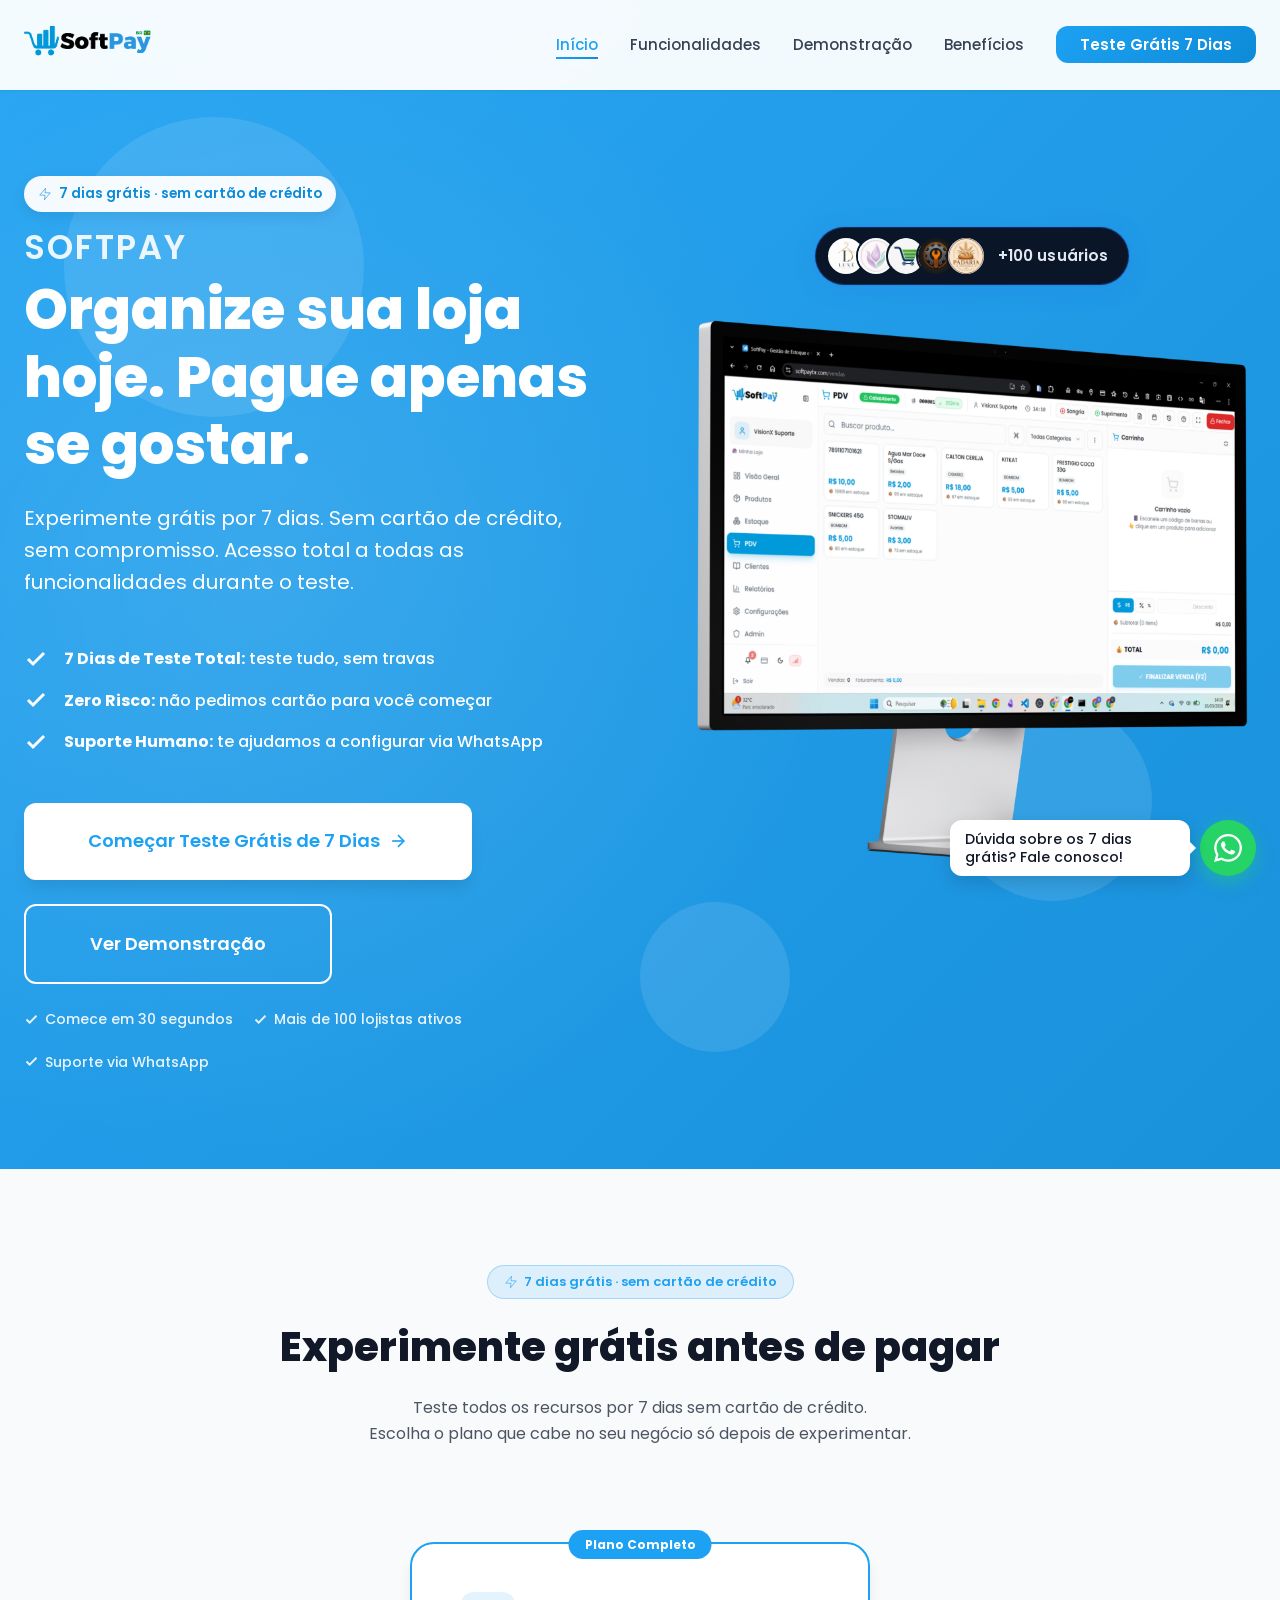
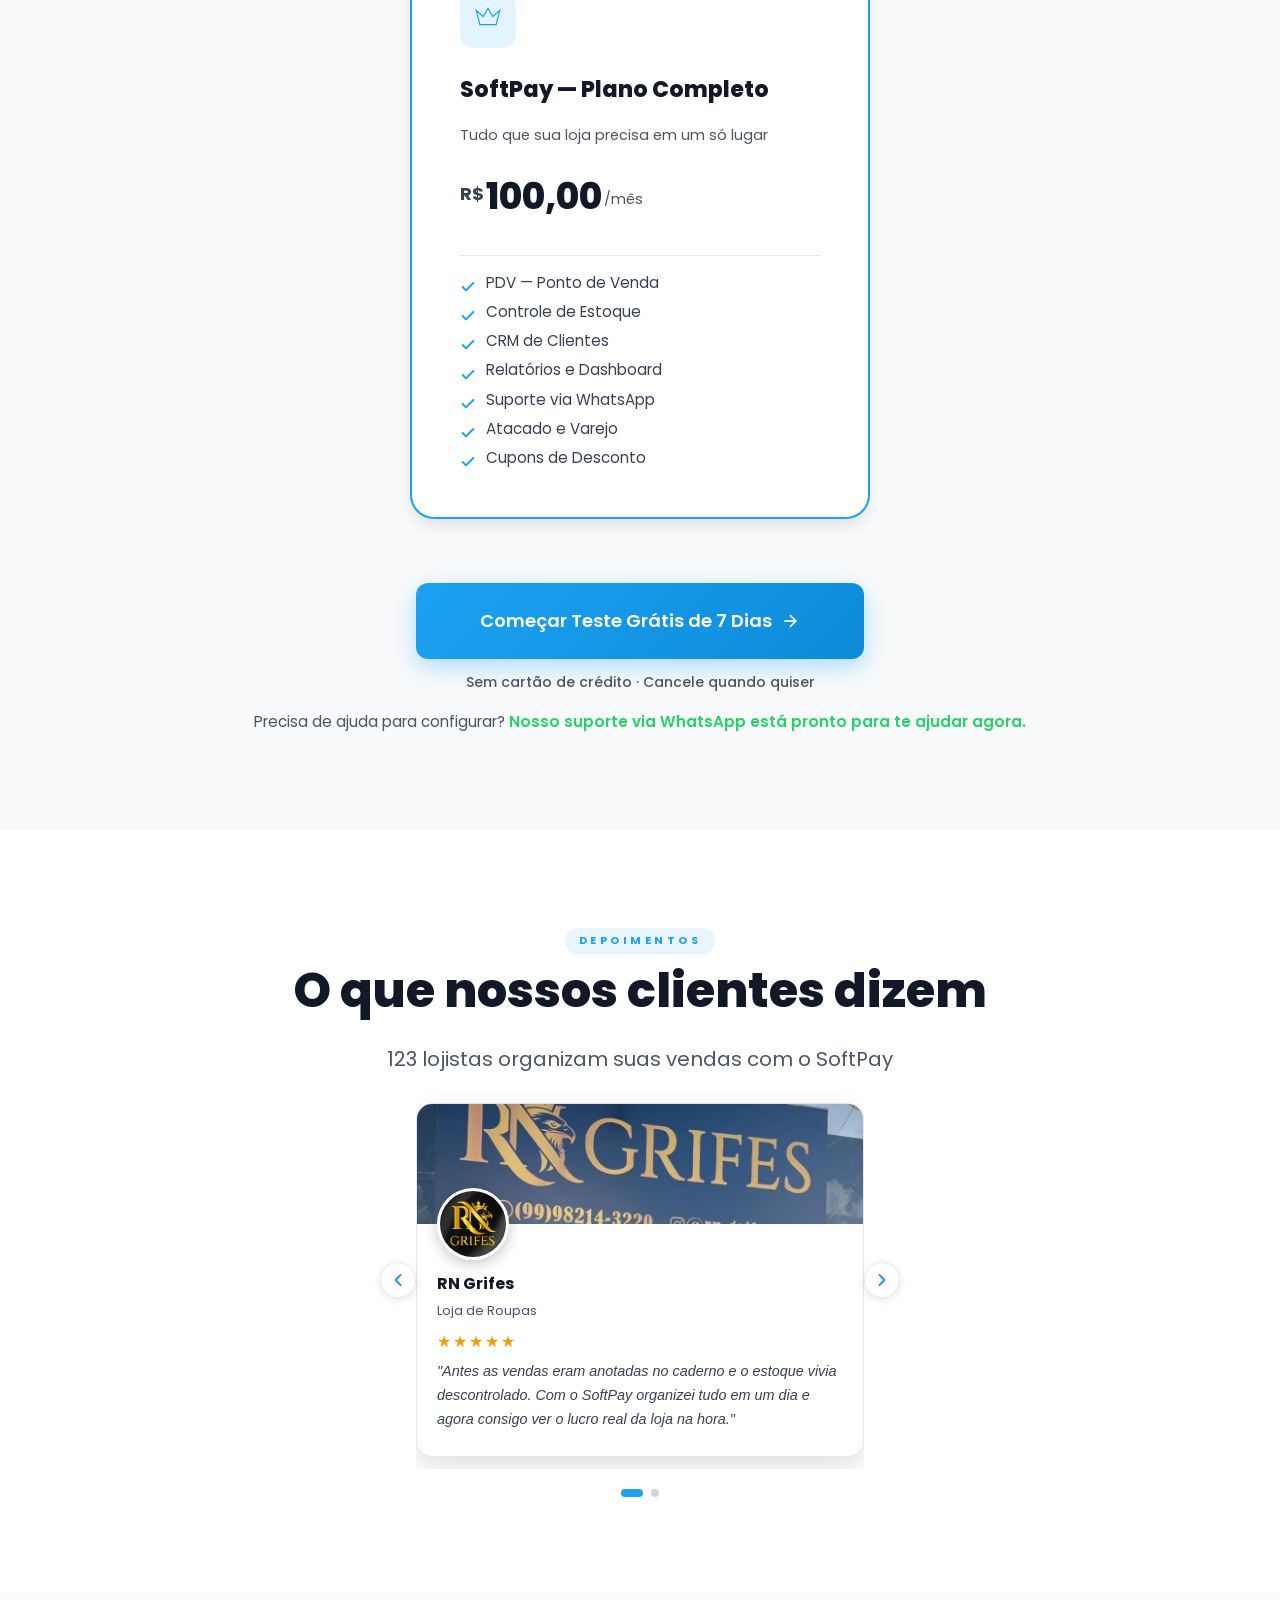
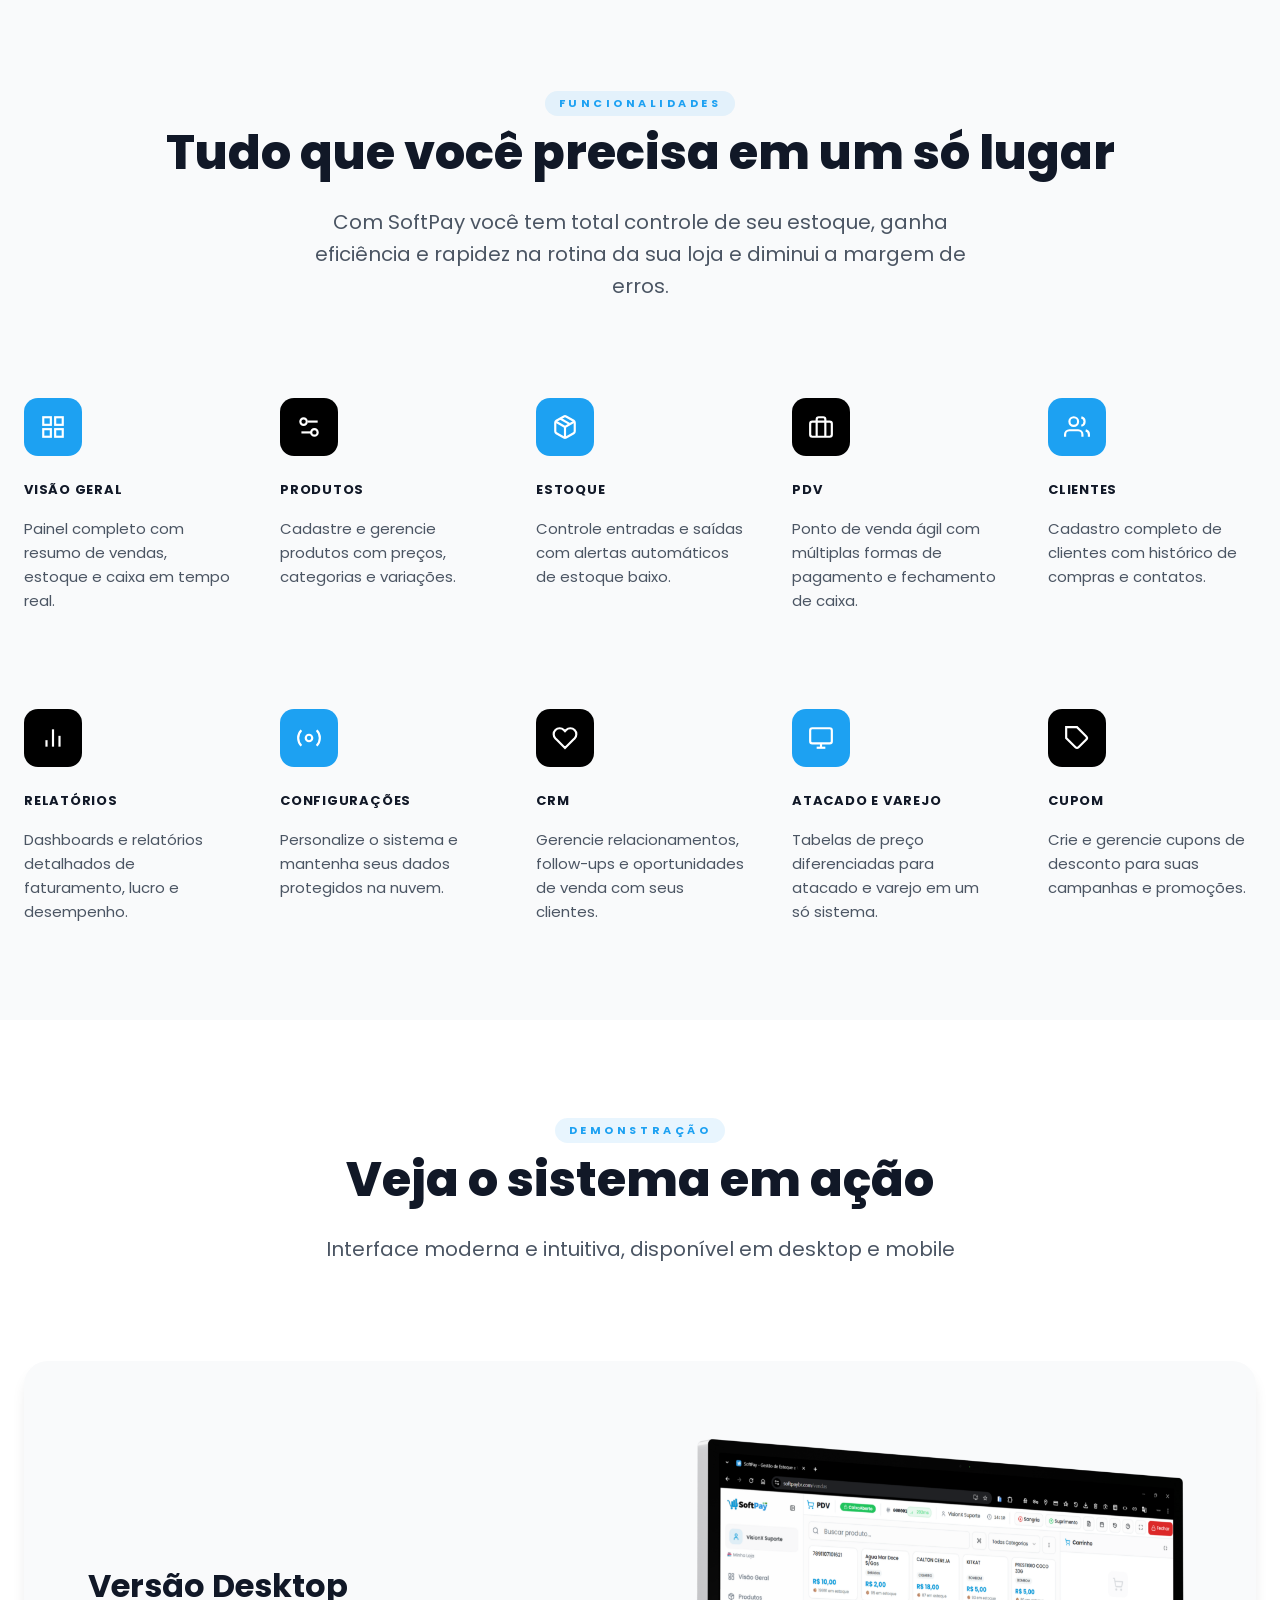
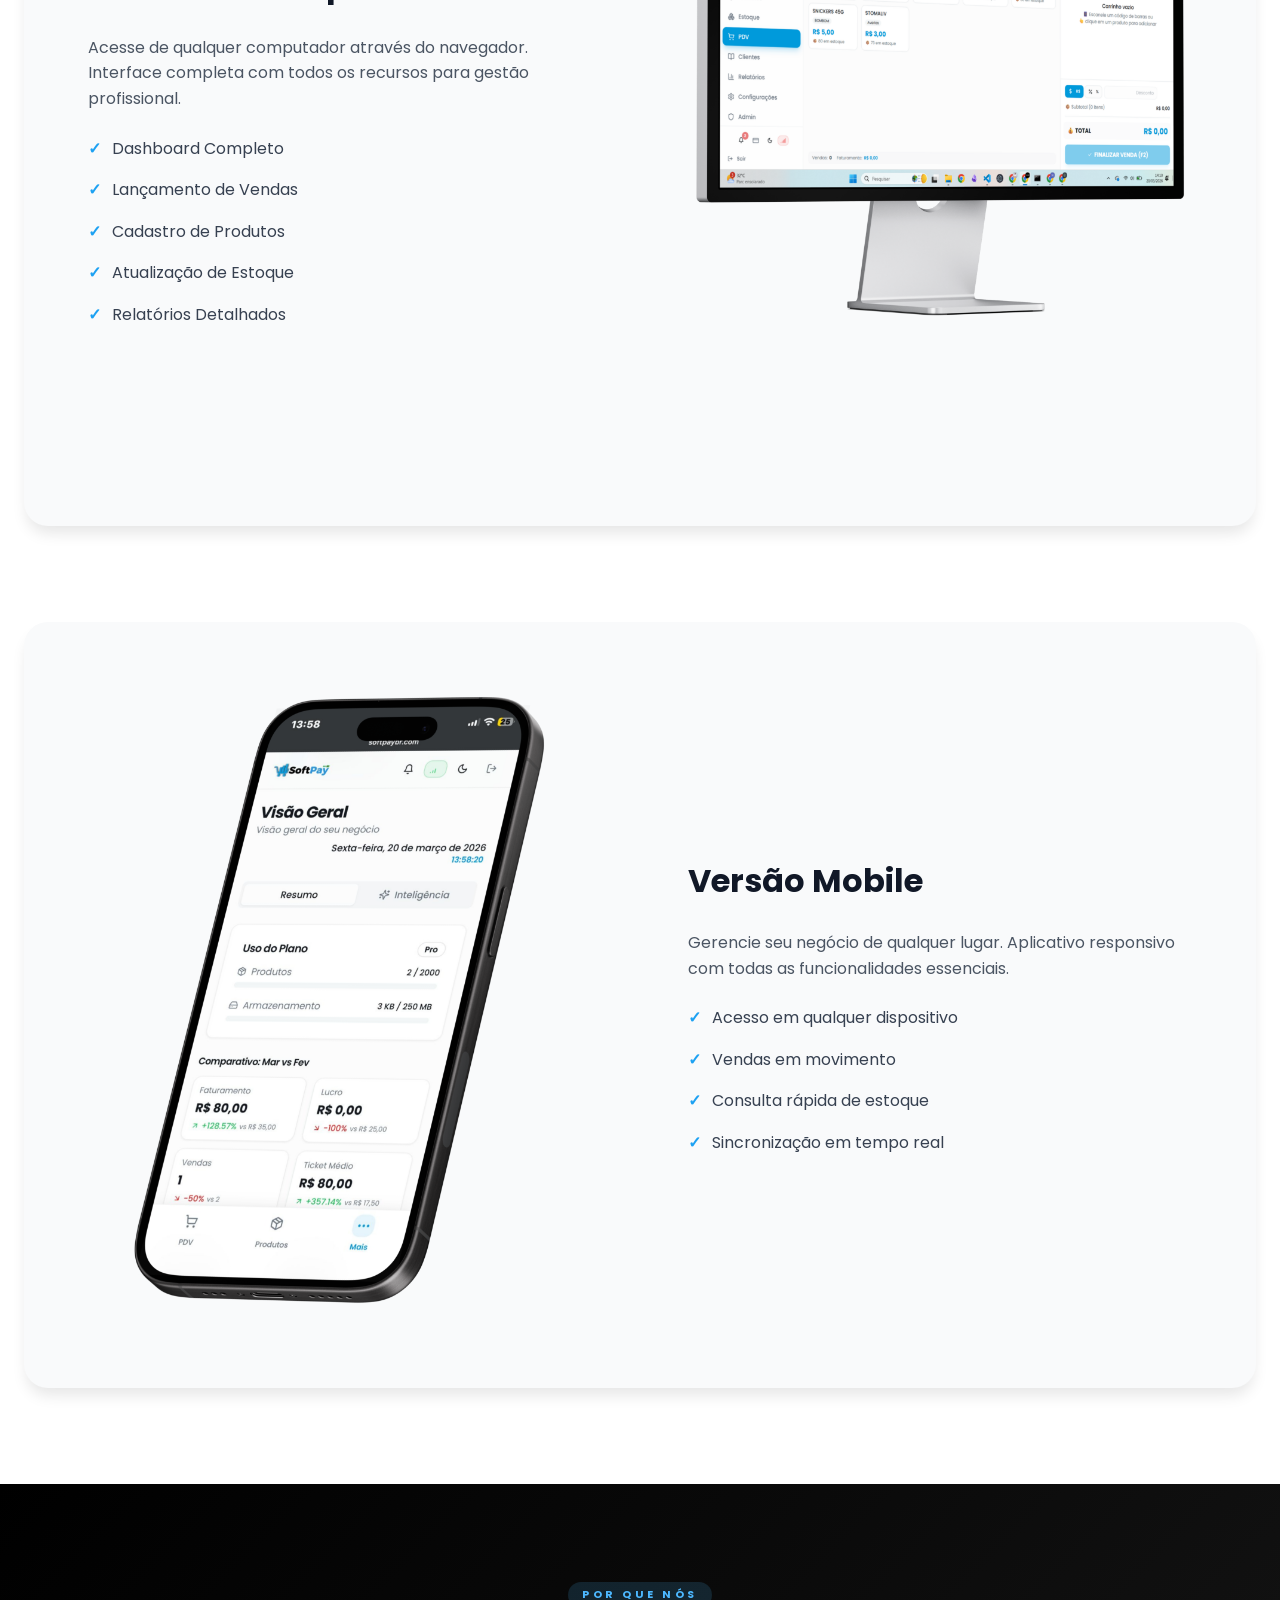
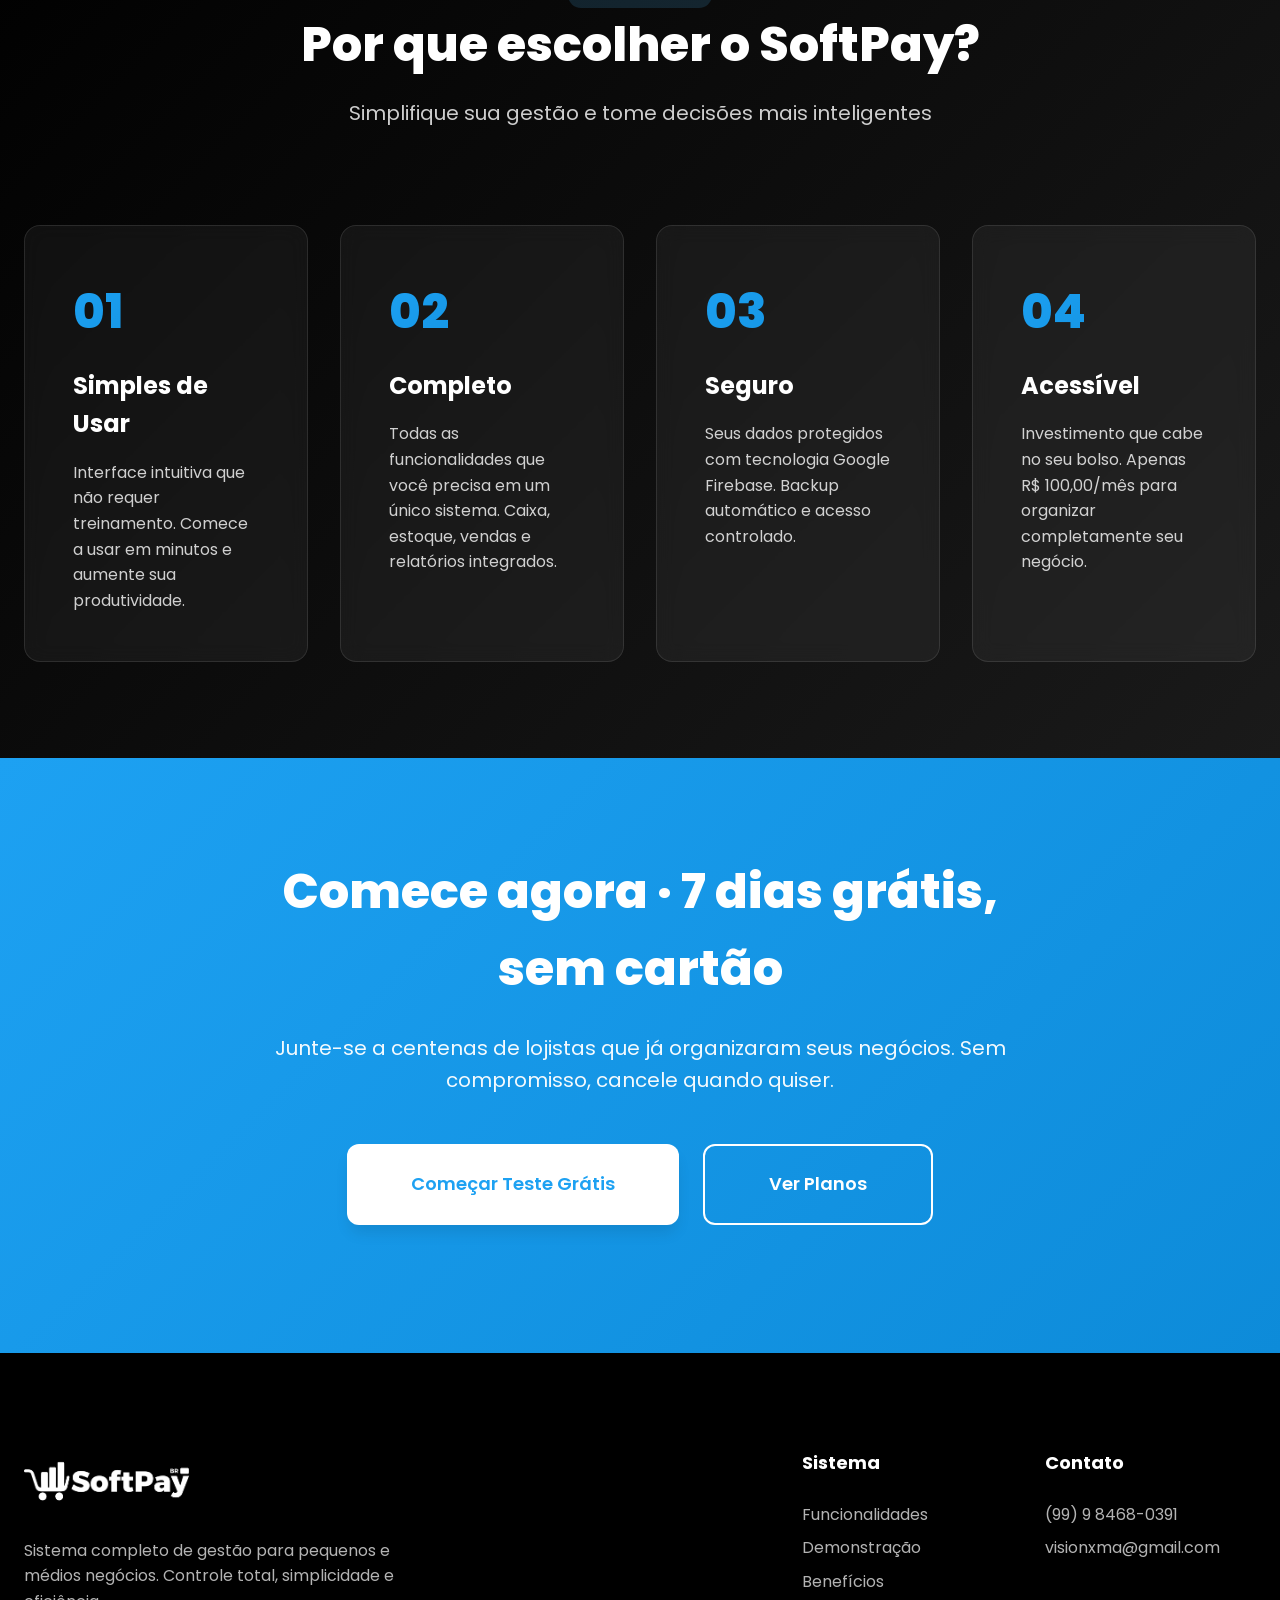
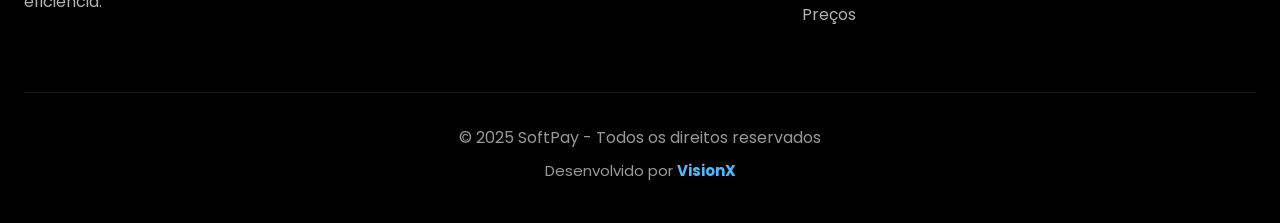
==== commit 63796512: "novas alterações" ====
--- a/index.html
+++ b/index.html
@@ -131,7 +131,7 @@
                         </span>
                         <span class="hero-trust-item">
                             <svg viewBox="0 0 24 24" fill="none" stroke="currentColor"><polyline points="20 6 9 17 4 12"></polyline></svg>
-                            Mais de 200 lojistas ativos
+                            Mais de 100 lojistas ativos
                         </span>
                         <span class="hero-trust-item">
                             <svg viewBox="0 0 24 24" fill="none" stroke="currentColor"><polyline points="20 6 9 17 4 12"></polyline></svg>
@@ -140,10 +140,141 @@
                     </div>
                 </div>
                 <div class="hero-image">
+                    <!-- Social proof badge -->
+                    <div class="social-proof-badge">
+                        <div class="social-proof-avatars">
+                            <img class="social-proof-avatar" src="assets/+100/logo_boutique.png" alt="Boutique" />
+                            <img class="social-proof-avatar" src="assets/+100/logo_cosmeticos.png" alt="Cosméticos" />
+                            <img class="social-proof-avatar" src="assets/+100/logo_minimercado.png" alt="Minimercado" />
+                            <img class="social-proof-avatar" src="assets/+100/logo_oficina.png" alt="Oficina" />
+                            <img class="social-proof-avatar" src="assets/+100/logo_padaria.png" alt="Padaria" />
+                        </div>
+                        <span class="social-proof-text">+100 usuários</span>
+                    </div>
                     <div class="image-wrapper">
                         <img src="assets/COmputador.webp" alt="SoftPay Desktop" class="floating-image" />
                     </div>
                 </div>
+            </div>
+        </div>
+    </section>
+
+    <!-- Pricing Section (Early Placement - CRO) -->
+    <section id="pricing" class="pricing">
+        <div class="container">
+            <div class="pricing-header-new">
+                <span class="pricing-badge">
+                    <svg viewBox="0 0 24 24" fill="none" stroke="currentColor" width="14" height="14"><polygon points="13 2 3 14 12 14 11 22 21 10 12 10 13 2"></polygon></svg>
+                    7 dias grátis · sem cartão de crédito
+                </span>
+                <h2 class="pricing-title-new">Experimente grátis antes de pagar</h2>
+                <p class="pricing-subtitle-new">
+                    Teste todos os recursos por 7 dias sem cartão de crédito.<br>
+                    Escolha o plano que cabe no seu negócio só depois de experimentar.
+                </p>
+            </div>
+
+            <div class="plans-grid plans-grid--single">
+                <div class="plan-card plan-card--popular">
+                    <span class="plan-popular-badge">Plano Completo</span>
+                    <div class="plan-icon-wrap plan-icon-blue">
+                        <svg viewBox="0 0 24 24" fill="none" stroke="currentColor" width="28" height="28">
+                            <path d="M2 4l3 12h14l3-12-6 5-4-7-4 7-6-5z"></path>
+                        </svg>
+                    </div>
+                    <h3 class="plan-name">SoftPay — Plano Completo</h3>
+                    <p class="plan-desc">Tudo que sua loja precisa em um só lugar</p>
+                    <div class="plan-price">
+                        <span class="plan-currency">R$</span>
+                        <span class="plan-amount">100,00</span>
+                        <span class="plan-period">/mês</span>
+                    </div>
+                    <ul class="plan-features">
+                        <li>PDV — Ponto de Venda</li>
+                        <li>Controle de Estoque</li>
+                        <li>CRM de Clientes</li>
+                        <li>Relatórios e Dashboard</li>
+                        <li>Suporte via WhatsApp</li>
+                        <li>Atacado e Varejo</li>
+                        <li>Cupons de Desconto</li>
+                    </ul>
+                </div>
+            </div>
+
+            <div class="plans-cta">
+                <a href="https://softpaybr.com/" target="_blank" class="btn btn-large btn-primary-blue" data-track="complete-registration">
+                    Começar Teste Grátis de 7 Dias
+                    <svg class="btn-icon" viewBox="0 0 24 24" fill="none" stroke="currentColor">
+                        <line x1="5" y1="12" x2="19" y2="12"></line>
+                        <polyline points="12 5 19 12 12 19"></polyline>
+                    </svg>
+                </a>
+                <p class="plans-trust-line">Sem cartão de crédito · Cancele quando quiser</p>
+                <p class="plans-support-note">
+                    Precisa de ajuda para configurar?
+                    <a href="https://wa.me/5599984680391?text=Olá!%20Tenho%20dúvidas%20sobre%20os%207%20dias%20grátis%20do%20SoftPay." target="_blank" data-track="whatsapp-support">Nosso suporte via WhatsApp está pronto para te ajudar agora.</a>
+                </p>
+            </div>
+        </div>
+    </section>
+
+    <!-- Testimonials Section -->
+    <section id="testimonials" class="testimonials">
+        <div class="container">
+            <div class="section-header">
+                <span class="section-label">Depoimentos</span>
+                <h2 class="section-title">O que nossos clientes dizem</h2>
+                <p class="section-subtitle">123 lojistas organizam suas vendas com o SoftPay</p>
+            </div>
+
+            <div class="testimonials-carousel">
+                <button class="carousel-arrow carousel-arrow--prev" id="carouselPrev" aria-label="Depoimento anterior">
+                    <svg viewBox="0 0 24 24" fill="none" stroke="currentColor" width="20" height="20" stroke-width="2.5" stroke-linecap="round" stroke-linejoin="round"><polyline points="15 18 9 12 15 6"></polyline></svg>
+                </button>
+
+                <div class="testimonials-track-outer">
+                    <div class="testimonials-grid" id="testimonialsTrack">
+
+                        <!-- Card 1 — RN Grifes -->
+                        <div class="testimonial-card">
+                            <div class="testimonial-cover">
+                                <img src="assets/assets-lojas/rngrifes/WhatsApp Image 2026-05-01 at 18.56.53.jpeg" class="testimonial-cover-img" alt="Fachada RN Grifes" />
+                            </div>
+                            <div class="testimonial-body">
+                                <img src="assets/assets-lojas/rngrifes/logo.png" alt="Logo RN Grifes" class="testimonial-avatar" />
+                                <p class="testimonial-name">RN Grifes</p>
+                                <p class="testimonial-business">Loja de Roupas</p>
+                                <div class="testimonial-stars">★★★★★</div>
+                                <p class="testimonial-text">"Antes as vendas eram anotadas no caderno e o estoque vivia descontrolado. Com o SoftPay organizei tudo em um dia e agora consigo ver o lucro real da loja na hora."</p>
+                            </div>
+                        </div>
+
+                        <!-- Card 2 — Naldo Bebidas -->
+                        <div class="testimonial-card">
+                            <div class="testimonial-cover">
+                                <img src="assets/assets-lojas/naldobebidas/Captura de tela 2026-05-01 182510.png" class="testimonial-cover-img" alt="Fachada Naldo Bebidas" />
+                            </div>
+                            <div class="testimonial-body">
+                                <img src="assets/assets-lojas/naldobebidas/Esloga NB.png" alt="Logo Naldo Bebidas" class="testimonial-avatar" />
+                                <p class="testimonial-name">Naldo Bebidas</p>
+                                <p class="testimonial-business">Distribuidora de Bebidas</p>
+                                <div class="testimonial-stars">★★★★★</div>
+                                <p class="testimonial-text">"O SoftPay transformou nossa operação. Controlamos o estoque de centenas de produtos, atacado e varejo no mesmo sistema. Hoje sabemos exatamente o que entra e sai todo dia."</p>
+                            </div>
+                        </div>
+
+
+                    </div>
+                </div>
+
+                <button class="carousel-arrow carousel-arrow--next" id="carouselNext" aria-label="Próximo depoimento">
+                    <svg viewBox="0 0 24 24" fill="none" stroke="currentColor" width="20" height="20" stroke-width="2.5" stroke-linecap="round" stroke-linejoin="round"><polyline points="9 18 15 12 9 6"></polyline></svg>
+                </button>
+            </div>
+
+            <div class="carousel-dots" id="carouselDots">
+                <button class="carousel-dot active" aria-label="Depoimento 1"></button>
+                <button class="carousel-dot" aria-label="Depoimento 2"></button>
             </div>
         </div>
     </section>
@@ -404,64 +535,6 @@
         </div>
     </section>
 
-    <!-- Pricing Section -->
-    <section id="pricing" class="pricing">
-        <div class="container">
-            <div class="pricing-header-new">
-                <span class="pricing-badge">
-                    <svg viewBox="0 0 24 24" fill="none" stroke="currentColor" width="14" height="14"><polygon points="13 2 3 14 12 14 11 22 21 10 12 10 13 2"></polygon></svg>
-                    7 dias grátis · sem cartão de crédito
-                </span>
-                <h2 class="pricing-title-new">Experimente grátis antes de pagar</h2>
-                <p class="pricing-subtitle-new">
-                    Teste todos os recursos por 7 dias sem cartão de crédito.<br>
-                    Escolha o plano que cabe no seu negócio só depois de experimentar.
-                </p>
-            </div>
-
-            <div class="plans-grid plans-grid--single">
-
-                <!-- Plano Único -->
-                <div class="plan-card plan-card--popular">
-                    <span class="plan-popular-badge">Plano Completo</span>
-                    <div class="plan-icon-wrap plan-icon-blue">
-                        <svg viewBox="0 0 24 24" fill="none" stroke="currentColor" width="28" height="28">
-                            <path d="M2 4l3 12h14l3-12-6 5-4-7-4 7-6-5z"></path>
-                        </svg>
-                    </div>
-                    <h3 class="plan-name">SoftPay</h3>
-                    <p class="plan-desc">Tudo que sua loja precisa em um só lugar</p>
-                    <div class="plan-price">
-                        <span class="plan-currency">R$</span>
-                        <span class="plan-amount">100,00</span>
-                        <span class="plan-period">/mês</span>
-                    </div>
-                    <ul class="plan-features">
-                        <li>Acesso total a todas as funcionalidades</li>
-                        <li>PDV, estoque e relatórios</li>
-                        <li>Suporte via WhatsApp</li>
-                        <li>Cancele quando quiser</li>
-                    </ul>
-                </div>
-
-            </div>
-
-            <div class="plans-cta">
-                <a href="https://softpaybr.com/" target="_blank" class="btn btn-primary btn-large" data-track="complete-registration">
-                    Começar Teste Grátis de 7 Dias
-                    <svg class="btn-icon" viewBox="0 0 24 24" fill="none" stroke="currentColor">
-                        <line x1="5" y1="12" x2="19" y2="12"></line>
-                        <polyline points="12 5 19 12 12 19"></polyline>
-                    </svg>
-                </a>
-                <p class="plans-support-note">
-                    Precisa de ajuda para configurar?
-                    <a href="https://wa.me/5599984680391?text=Olá!%20Tenho%20dúvidas%20sobre%20os%207%20dias%20grátis%20do%20SoftPay." target="_blank" data-track="whatsapp-support">Nosso suporte via WhatsApp está pronto para te ajudar agora.</a>
-                </p>
-            </div>
-        </div>
-    </section>
-
     <!-- CTA Section -->
     <section id="cta" class="cta-section">
         <div class="container">
--- a/style.css
+++ b/style.css
@@ -343,6 +343,10 @@
 
 .hero-image {
     position: relative;
+    display: flex;
+    flex-direction: column;
+    align-items: center;
+    gap: 20px;
 }
 
 .image-wrapper {
@@ -863,12 +867,6 @@
     border-top: 1px solid var(--color-gray-200);
 }
 
-.plan-features li {
-    font-size: 0.9rem;
-    color: var(--color-gray-700);
-    padding: 0.25rem 0;
-}
-
 /* Botão abaixo dos planos */
 .plans-cta {
     text-align: center;
@@ -1107,6 +1105,10 @@
     }
 
     .hero-image {
+        margin-top: var(--spacing-lg);
+    }
+
+    .hero-image .image-wrapper {
         display: none;
     }
 
@@ -1345,6 +1347,288 @@
 
 .plans-support-note a:hover {
     text-decoration: underline;
+}
+
+/* ========== Pricing CTA Button (blue on white background) ========== */
+.btn-primary-blue {
+    background: var(--gradient-primary);
+    color: var(--color-white);
+    box-shadow: 0 8px 24px rgba(29, 161, 242, 0.35);
+}
+
+.btn-primary-blue:hover {
+    transform: translateY(-3px);
+    box-shadow: 0 15px 35px rgba(29, 161, 242, 0.45);
+    color: var(--color-white);
+}
+
+/* ========== Plans Trust Line ========== */
+.plans-trust-line {
+    margin-top: 0.75rem;
+    text-align: center;
+    font-size: 0.875rem;
+    color: var(--color-gray-600);
+    font-weight: 500;
+}
+
+/* ========== Testimonials Section ========== */
+.testimonials {
+    background: var(--color-white);
+}
+
+/* ── Aproxima header do badge ── */
+.testimonials .section-header {
+    margin-bottom: 16px;
+}
+
+/* ── Social proof badge ── */
+.social-proof-badge {
+    display: flex;
+    align-items: center;
+    gap: 12px;
+    background: #0a1628;
+    border: 1.5px solid #2563eb55;
+    border-radius: 999px;
+    padding: 8px 20px 8px 10px;
+    box-shadow: 0 0 0 1px #1d4ed820, 0 4px 24px #2563eb22;
+    width: fit-content;
+}
+
+.social-proof-avatars {
+    display: flex;
+    align-items: center;
+}
+
+.social-proof-avatar {
+    width: 40px;
+    height: 40px;
+    border-radius: 50%;
+    border: 2.5px solid #0a1628;
+    object-fit: cover;
+    margin-left: -10px;
+    display: block;
+    overflow: hidden;
+    flex-shrink: 0;
+}
+
+.social-proof-avatars .social-proof-avatar:first-child {
+    margin-left: 0;
+}
+
+.social-proof-avatar--placeholder {
+    background: transparent;
+    display: flex;
+    align-items: center;
+    justify-content: center;
+    padding: 0;
+}
+
+.social-proof-avatar--placeholder svg {
+    width: 40px;
+    height: 40px;
+    border-radius: 50%;
+    display: block;
+}
+
+.social-proof-text {
+    font-size: 0.95rem;
+    font-weight: 600;
+    color: #e2e8f0;
+    white-space: nowrap;
+    letter-spacing: 0.01em;
+}
+
+/* Carousel base (todos os viewports) */
+.testimonials-carousel {
+    position: relative;
+    display: flex;
+    align-items: center;
+    gap: 0;
+    max-width: 520px;
+    margin: 0 auto;
+}
+
+.testimonials-track-outer {
+    overflow: hidden;
+    flex: 1 1 0;
+    min-width: 0;
+    padding: 12px 0;
+}
+
+.testimonials-grid {
+    display: flex;
+    flex-wrap: nowrap;
+    gap: 0;
+    width: 100%;
+    transition: transform 0.42s cubic-bezier(0.25, 0.46, 0.45, 0.94);
+    will-change: transform;
+}
+
+/* ── Card container ── */
+.testimonial-card {
+    position: relative;        /* âncora do avatar absoluto */
+    flex: 0 0 100%;
+    width: 100%;
+    min-width: 100%;
+    box-sizing: border-box;
+    background: var(--color-white);
+    border: 1px solid var(--color-gray-200);
+    border-radius: var(--radius-xl);
+    overflow: hidden;
+    display: flex;
+    flex-direction: column;
+    transition: box-shadow var(--transition-base);
+}
+
+/* ── Cover photo (top banner) ── */
+.testimonial-cover {
+    position: relative;
+    height: 120px;
+    width: 100%;
+    overflow: hidden;
+    flex-shrink: 0;
+}
+
+.testimonial-cover-img {
+    width: 100%;
+    height: 100%;
+    object-fit: cover;
+    display: block;
+}
+
+/* placeholder icon shown when there's no real photo */
+.testimonial-cover-placeholder {
+    position: absolute;
+    inset: 0;
+    display: flex;
+    flex-direction: column;
+    align-items: center;
+    justify-content: center;
+    gap: 6px;
+    pointer-events: none;
+}
+
+.testimonial-cover-placeholder span {
+    color: rgba(255, 255, 255, 0.7);
+    font-size: 0.75rem;
+    font-weight: 500;
+    letter-spacing: 0.04em;
+}
+
+/* ── Avatar: posicionado absolutamente sobre a fronteira capa/corpo ── */
+.testimonial-avatar {
+    position: absolute;
+    top: 84px;          /* 120px capa − 36px (metade de 72px) */
+    left: 1.25rem;
+    width: 72px;
+    height: 72px;
+    border-radius: 50%;
+    object-fit: cover;
+    border: 3px solid var(--color-white);
+    box-shadow: 0 4px 14px rgba(0, 0, 0, 0.22);
+    background: var(--color-gray-200);
+    z-index: 1;         /* garante que fica sobre a capa */
+}
+
+/* ── Card body: espaço extra no topo para a metade inferior do avatar ── */
+.testimonial-body {
+    padding: 0 1.25rem 1.5rem;
+    padding-top: calc(36px + 14px); /* metade avatar + folga */
+    display: flex;
+    flex-direction: column;
+    gap: 0.4rem;
+    flex: 1;
+}
+
+.testimonial-name {
+    font-weight: 700;
+    color: var(--color-gray-900);
+    font-size: 1rem;
+    line-height: 1.3;
+}
+
+.testimonial-business {
+    font-size: 0.8125rem;
+    color: var(--color-gray-600);
+    margin-bottom: 0.35rem;
+}
+
+.testimonial-stars {
+    color: #F59E0B;
+    font-size: 1rem;
+    letter-spacing: 2px;
+    line-height: 1;
+    margin-bottom: 0.25rem;
+}
+
+.testimonial-text {
+    color: var(--color-gray-700);
+    line-height: 1.65;
+    font-size: 0.9rem;
+    font-style: italic;
+    margin: 0;
+}
+
+/* ========== Testimonials Carousel (todos os viewports) ========== */
+.testimonial-card.carousel-active {
+    box-shadow: 0 12px 32px rgba(0, 0, 0, 0.12);
+}
+
+/* Arrow buttons */
+.carousel-arrow {
+    display: flex;
+    align-items: center;
+    justify-content: center;
+    flex-shrink: 0;
+    width: 36px;
+    height: 36px;
+    background: var(--color-white);
+    border: 1.5px solid var(--color-gray-200);
+    border-radius: 50%;
+    box-shadow: 0 2px 8px rgba(0, 0, 0, 0.1);
+    cursor: pointer;
+    color: var(--color-primary);
+    transition: background var(--transition-fast), box-shadow var(--transition-fast), transform var(--transition-fast);
+    z-index: 2;
+}
+
+.carousel-arrow:hover {
+    background: var(--color-primary);
+    color: var(--color-white);
+    box-shadow: 0 4px 14px rgba(29, 161, 242, 0.35);
+    transform: scale(1.08);
+}
+
+.carousel-arrow:disabled {
+    opacity: 0.3;
+    cursor: default;
+    transform: none;
+}
+
+/* Dots */
+.carousel-dots {
+    display: flex;
+    justify-content: center;
+    gap: 8px;
+    margin-top: 20px;
+}
+
+.carousel-dot {
+    width: 8px;
+    height: 8px;
+    border-radius: 50%;
+    background: var(--color-gray-300);
+    border: none;
+    cursor: pointer;
+    padding: 0;
+    transition: background var(--transition-base), transform var(--transition-base), width var(--transition-base);
+}
+
+.carousel-dot.active {
+    background: var(--color-primary);
+    width: 22px;
+    border-radius: 4px;
+    transform: none;
 }
 
 /* ========== WhatsApp Floating Button ========== */
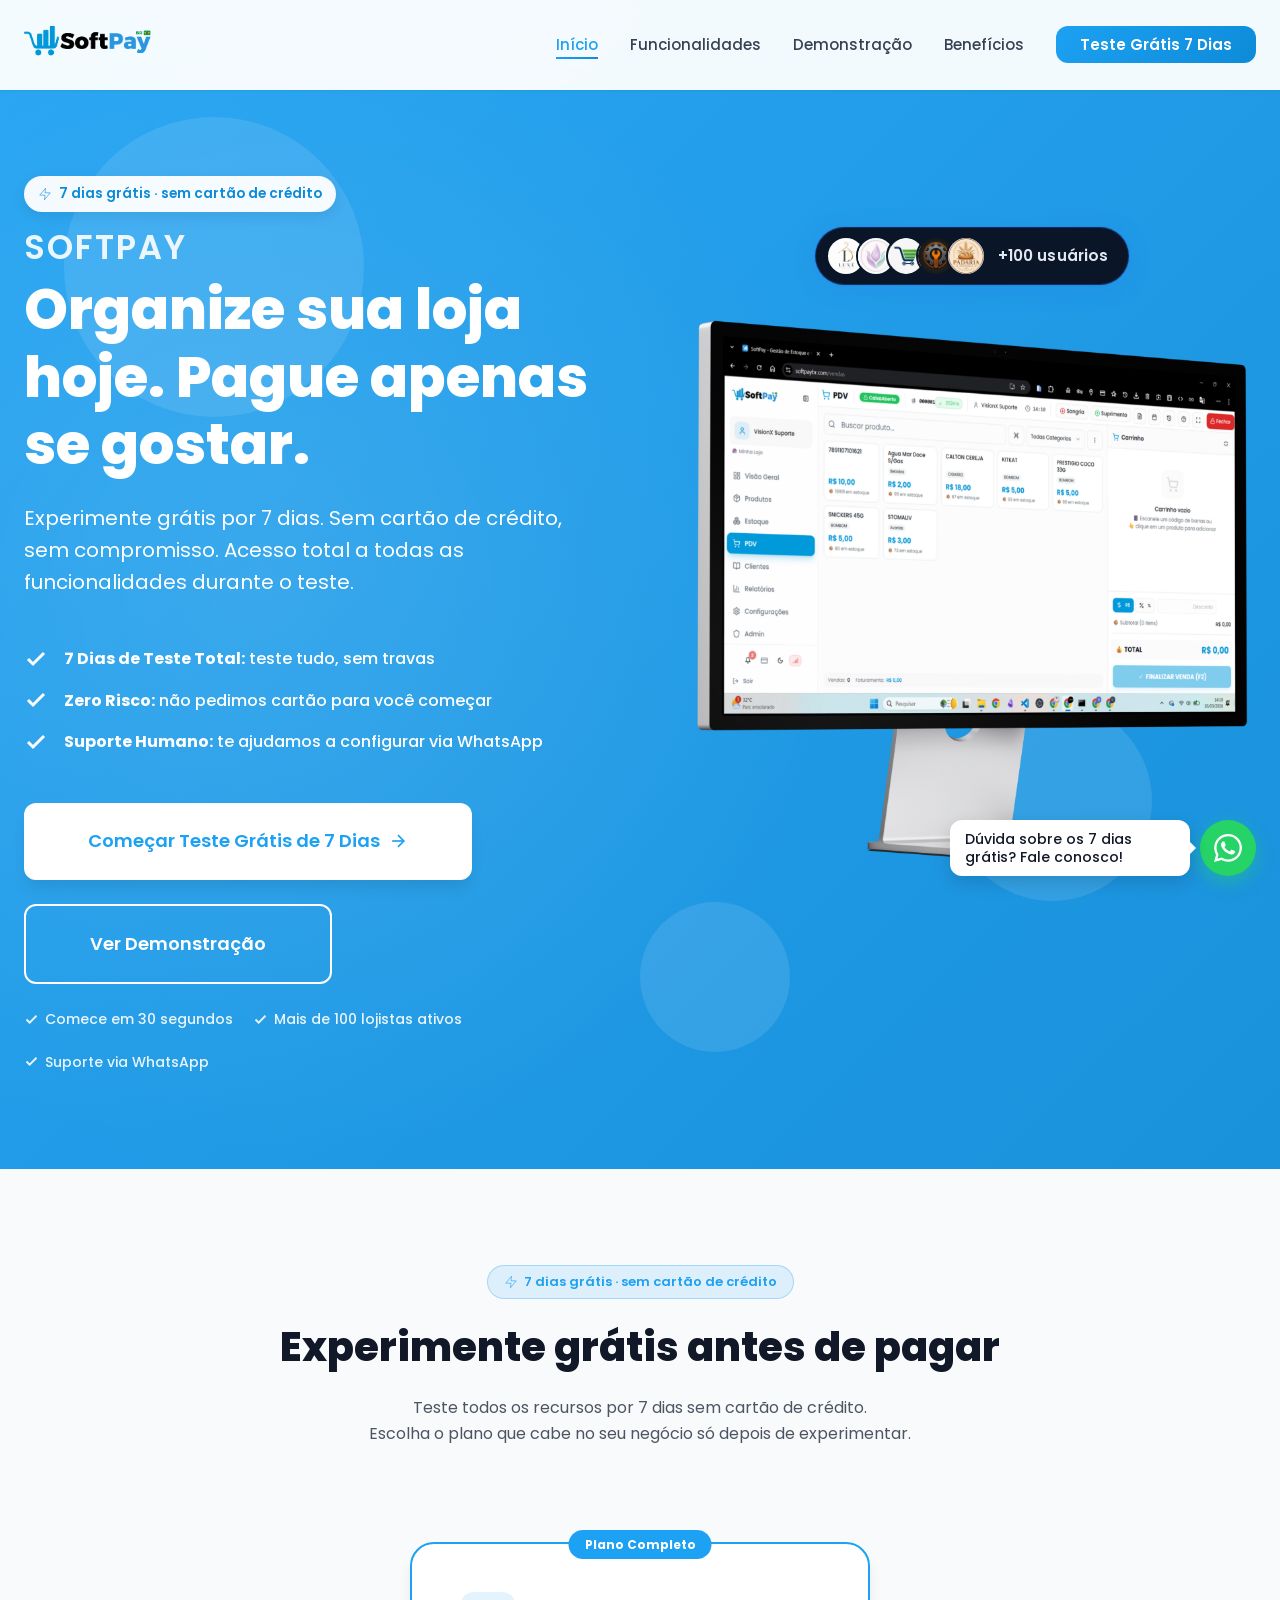
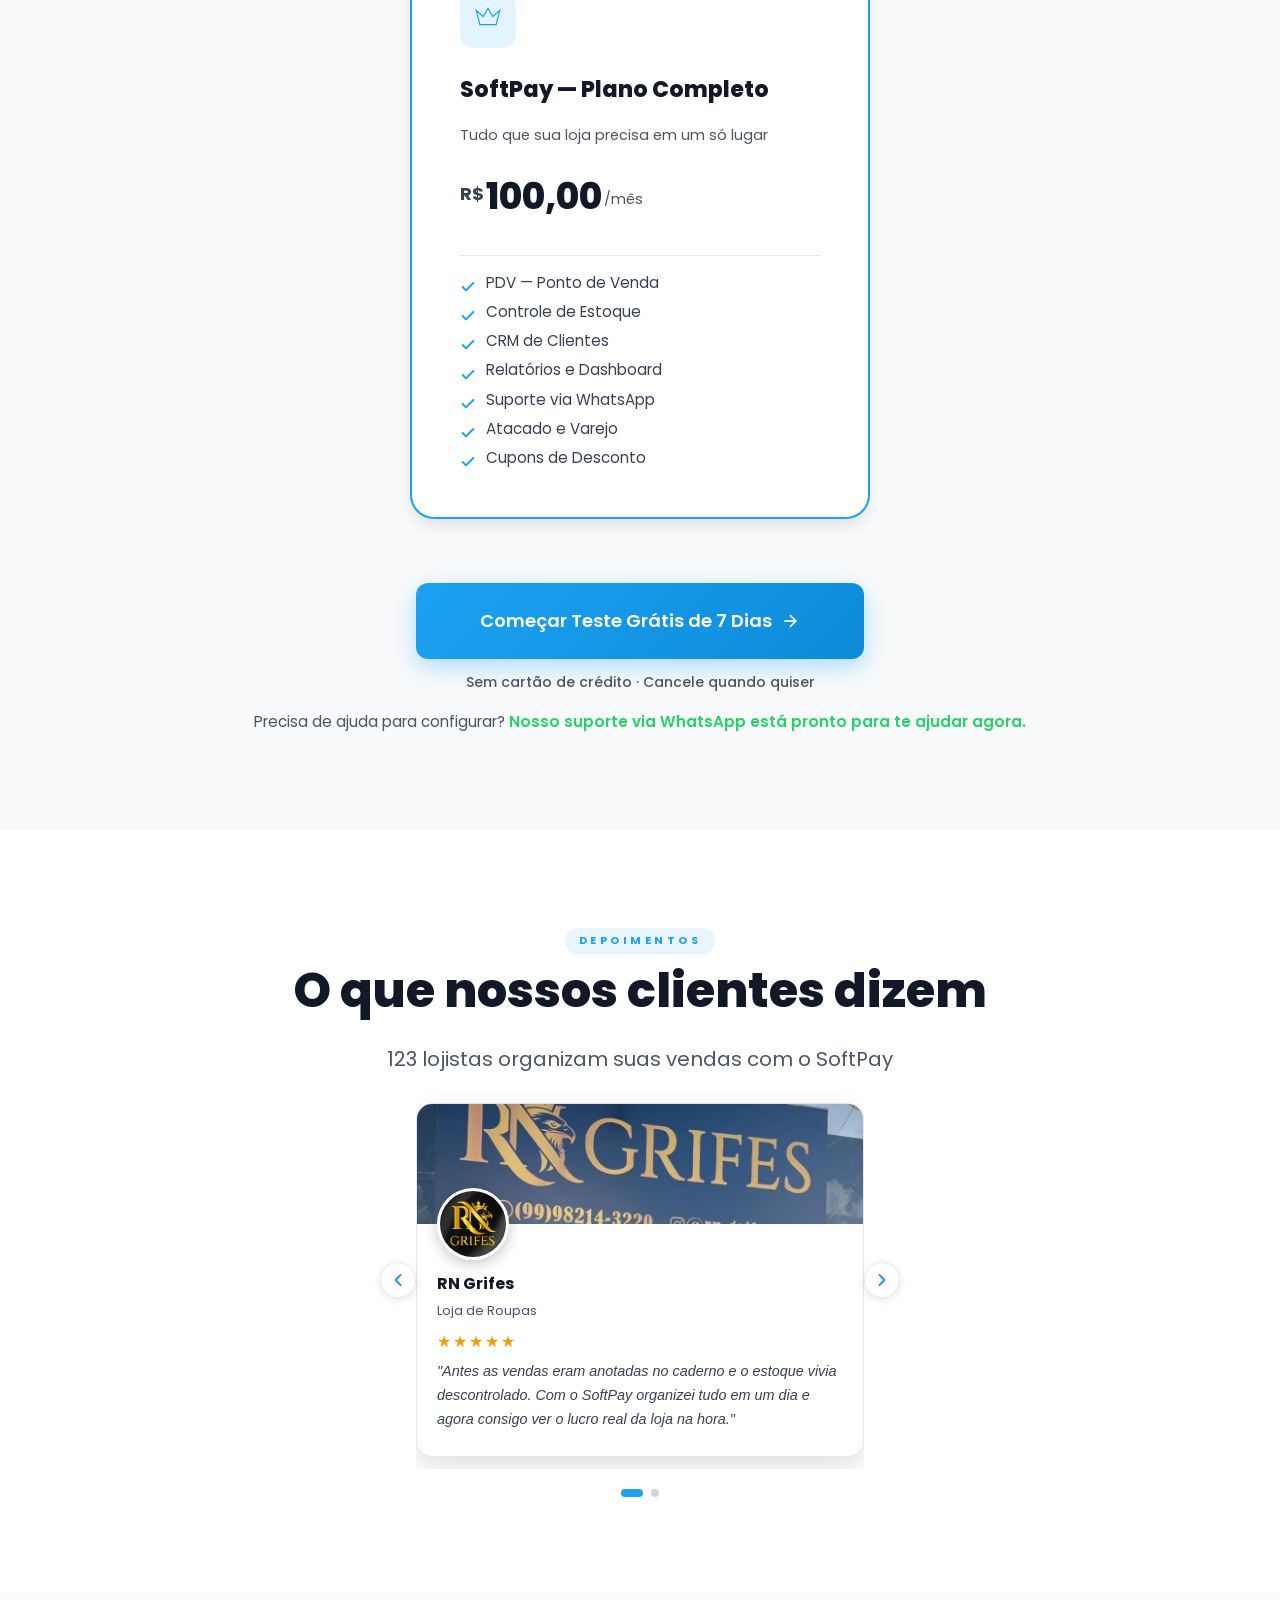
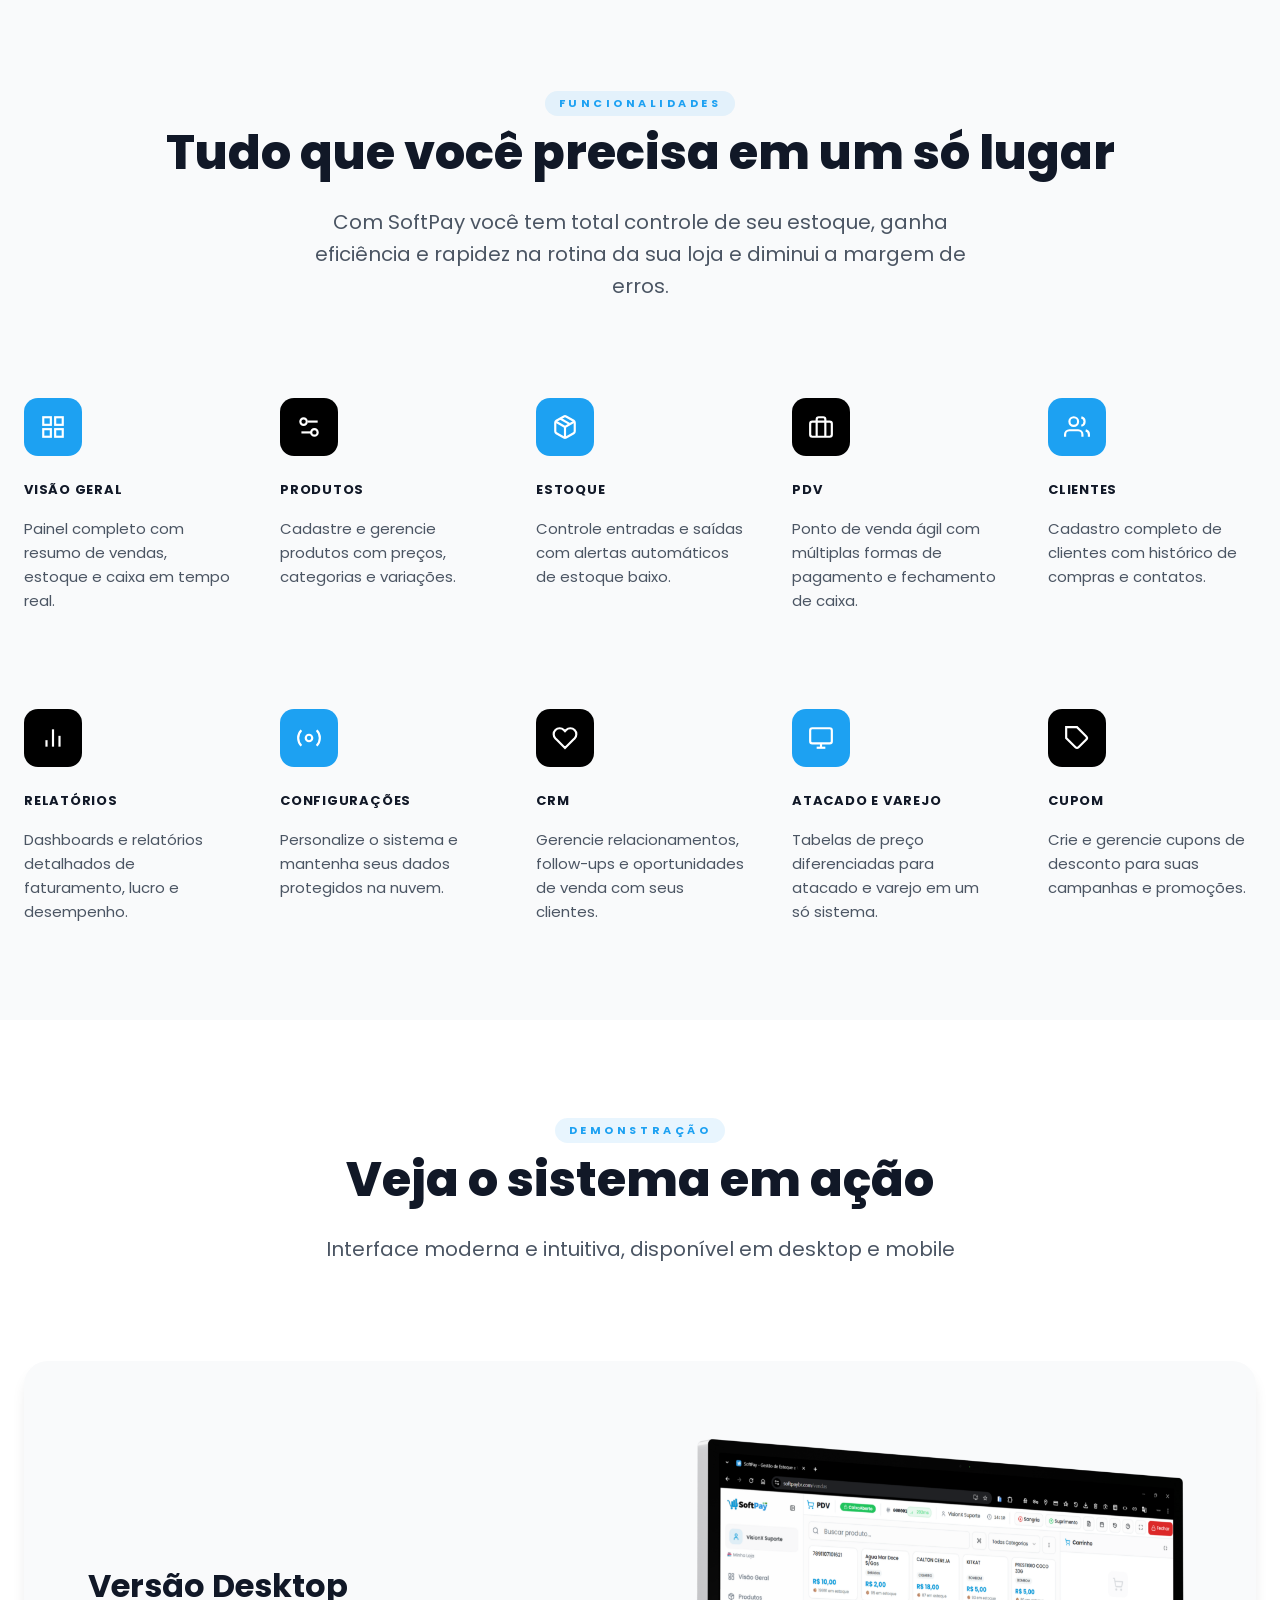
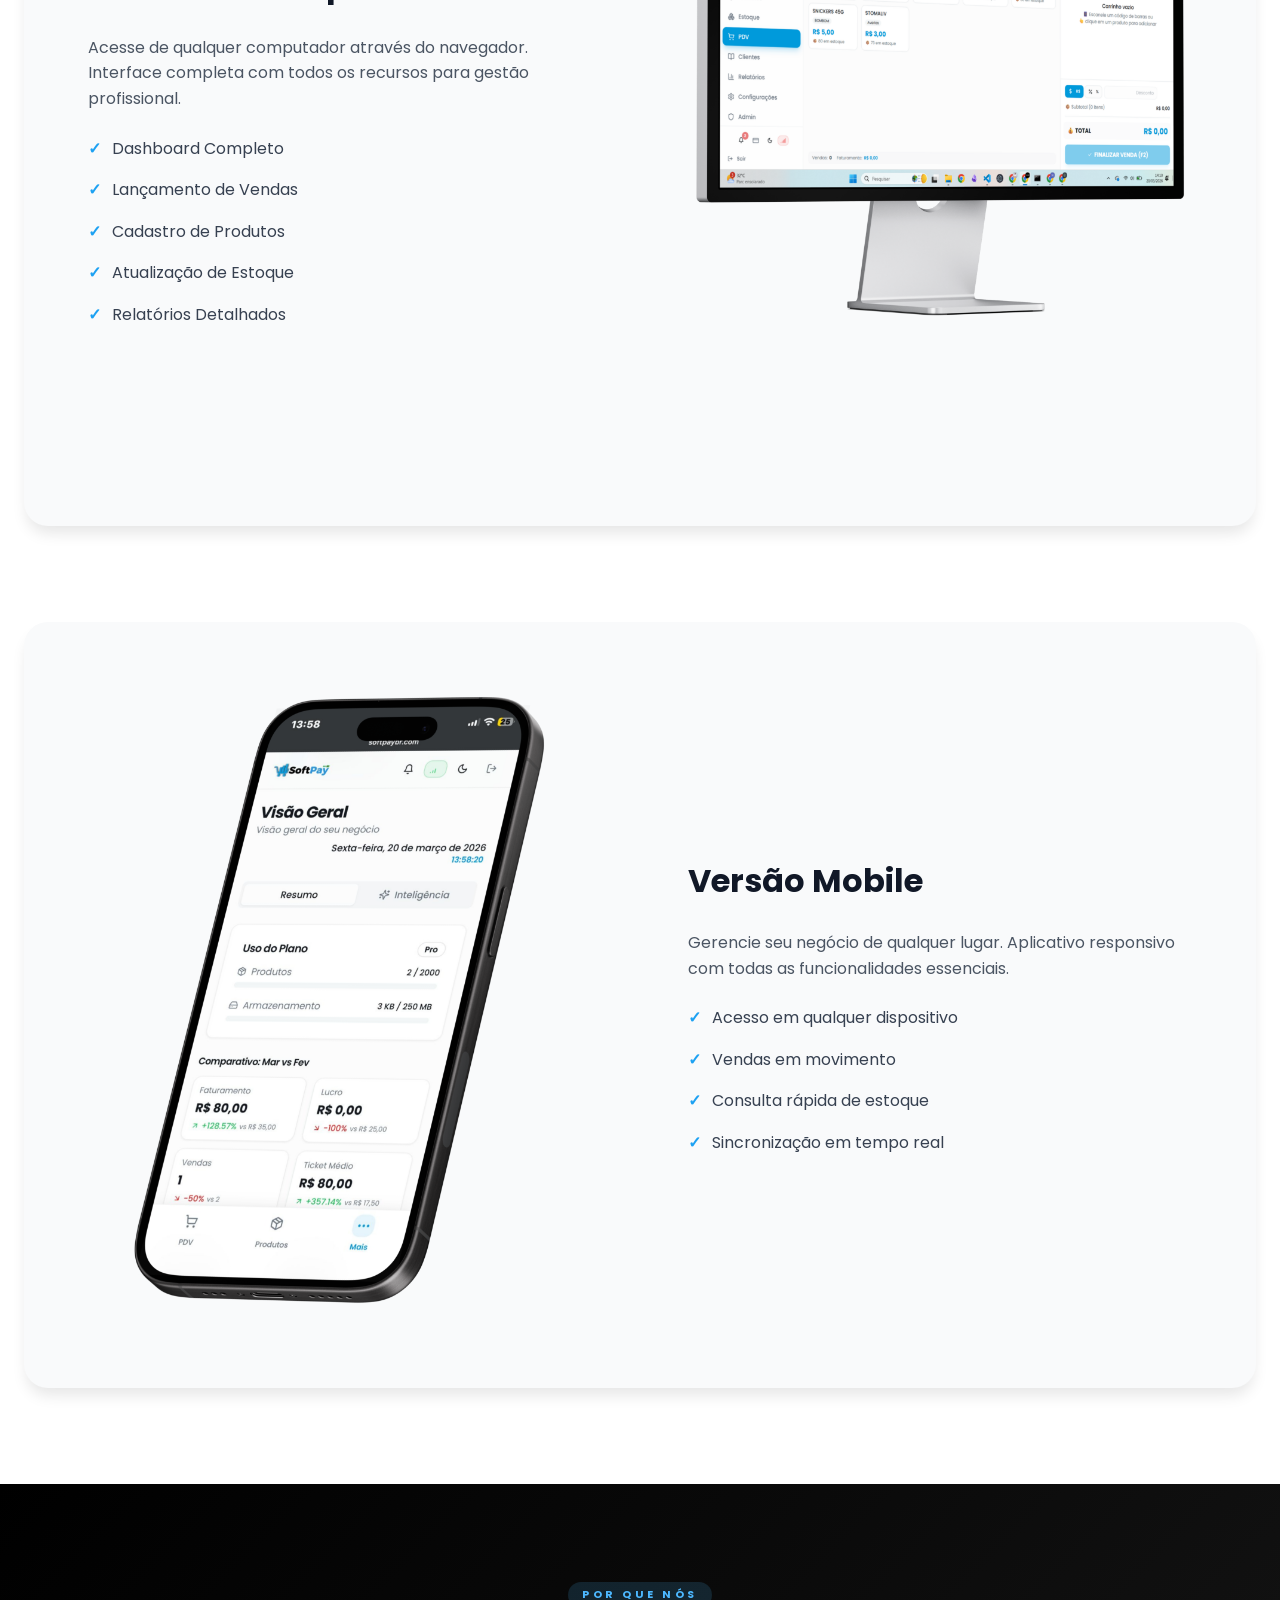
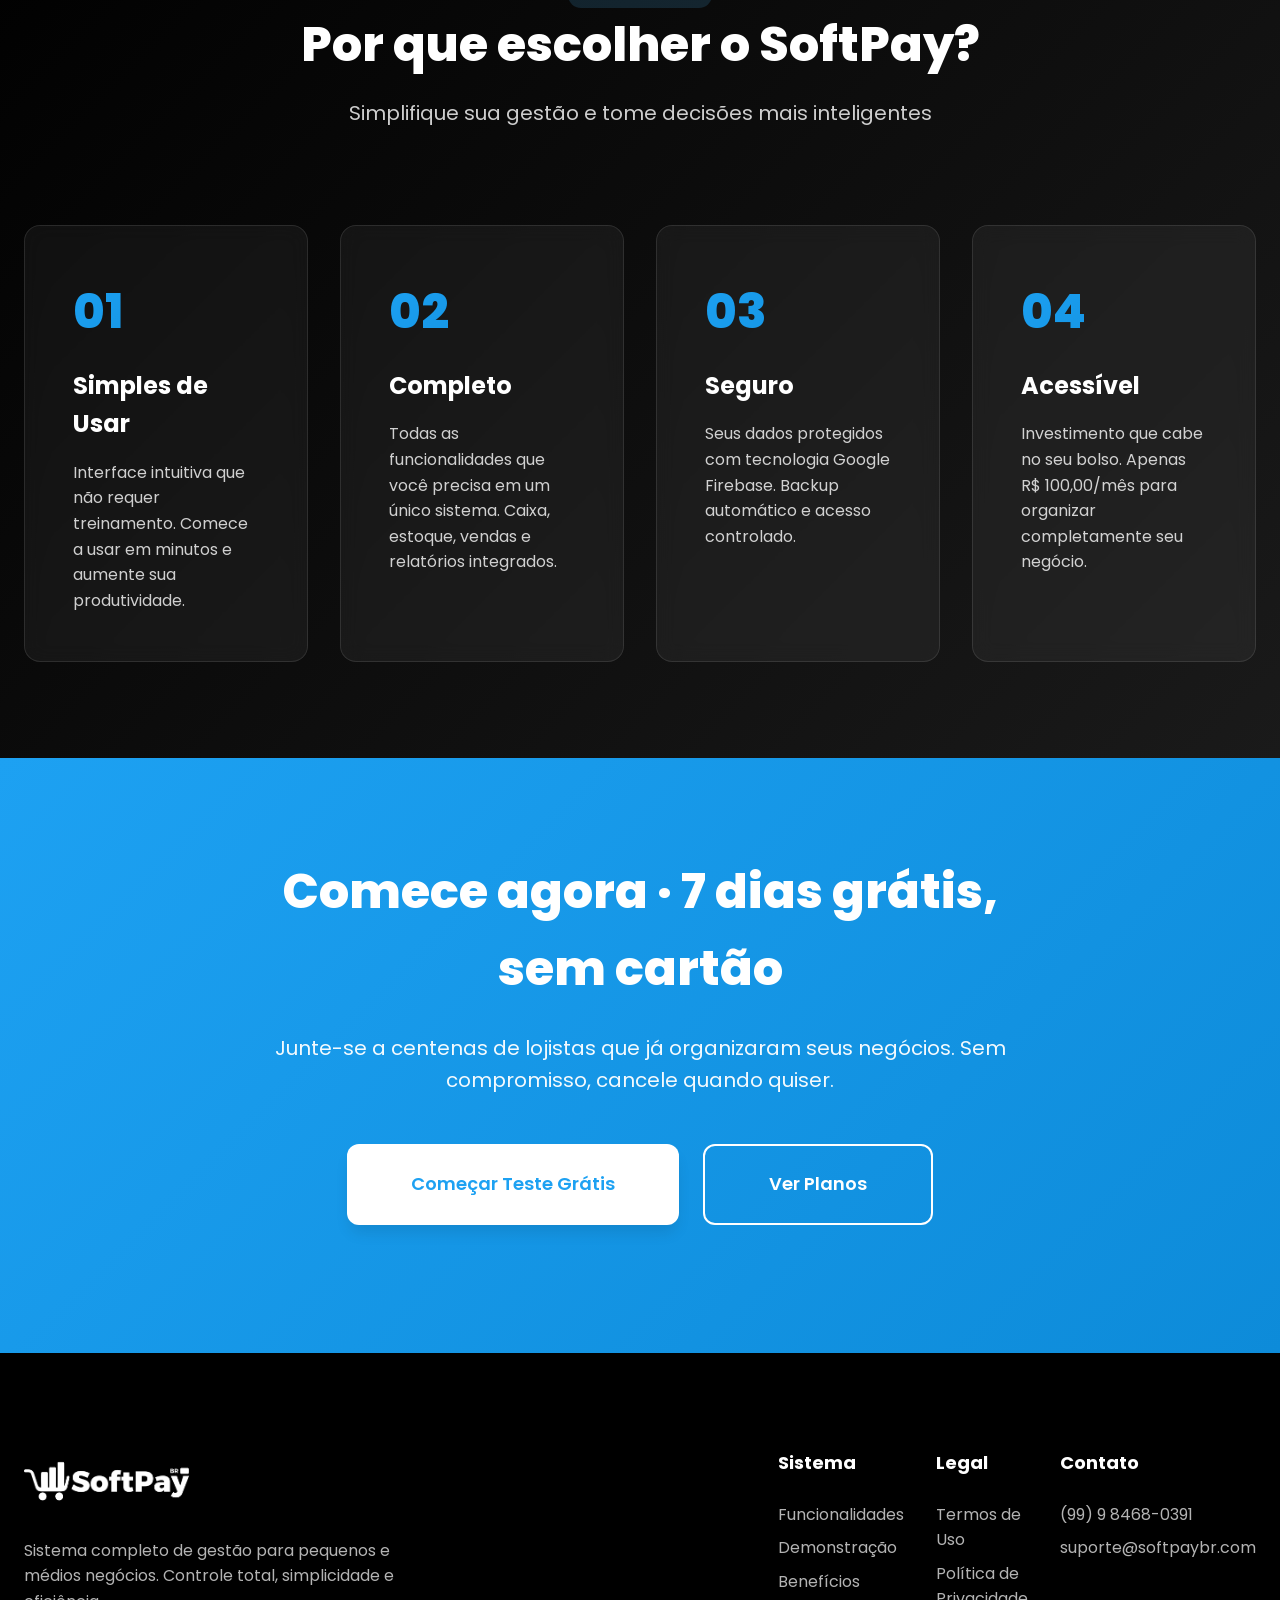
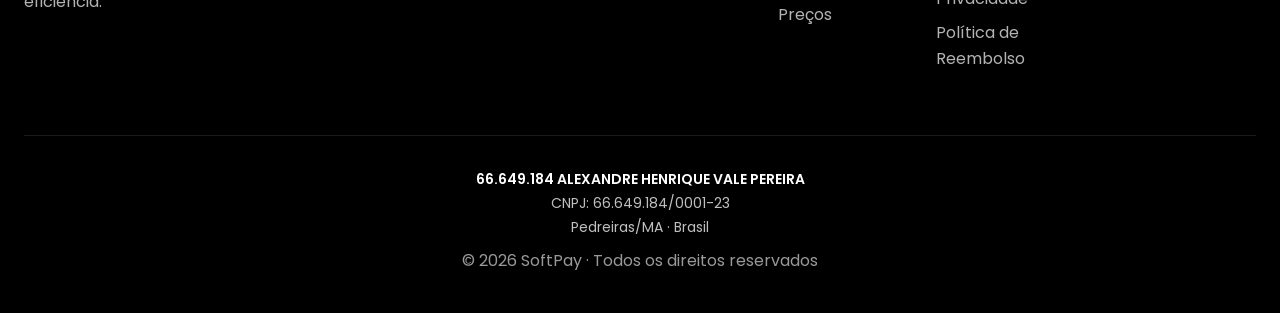
==== commit eabfc3ea: "enviando com o MEI" ====
--- a/index.html
+++ b/index.html
@@ -577,20 +577,30 @@
                             <li><a href="#pricing">Preços</a></li>
                         </ul>
                     </div>
-<div class="footer-column">
+                    <div class="footer-column">
+                        <h4>Legal</h4>
+                        <ul>
+                            <li><a href="termos.html">Termos de Uso</a></li>
+                            <li><a href="privacidade.html">Política de Privacidade</a></li>
+                            <li><a href="reembolso.html">Política de Reembolso</a></li>
+                        </ul>
+                    </div>
+                    <div class="footer-column">
                         <h4>Contato</h4>
                         <ul>
-                            <li><a href="#">(99) 9 8468-0391</a></li>
-                            <li><a href="#">visionxma@gmail.com</a></li>
+                            <li><a href="https://wa.me/5599984680391" target="_blank">(99) 9 8468-0391</a></li>
+                            <li><a href="mailto:suporte@softpaybr.com">suporte@softpaybr.com</a></li>
                         </ul>
                     </div>
                 </div>
             </div>
             <div class="footer-bottom">
-                <p>&copy; 2025 SoftPay - Todos os direitos reservados</p>
-                <p class="footer-credit">
-                    Desenvolvido por <strong><a href="https://visionxma.com" target="_blank">VisionX</a></strong>
+                <p class="footer-company">
+                    <strong>66.649.184 ALEXANDRE HENRIQUE VALE PEREIRA</strong><br>
+                    CNPJ: 66.649.184/0001-23<br>
+                    Pedreiras/MA · Brasil
                 </p>
+                <p>&copy; 2026 SoftPay · Todos os direitos reservados</p>
             </div>
         </div>
     </footer>
--- a/style.css
+++ b/style.css
@@ -947,8 +947,20 @@
 
 .footer-links {
     display: grid;
-    grid-template-columns: repeat(2, 1fr);
+    grid-template-columns: repeat(3, 1fr);
     gap: var(--spacing-lg);
+}
+
+.footer-company {
+    color: rgba(255, 255, 255, 0.75);
+    font-size: 0.875rem;
+    line-height: 1.7;
+    margin-bottom: var(--spacing-md);
+}
+
+.footer-company strong {
+    color: var(--color-white);
+    font-weight: 600;
 }
 
 .footer-column h4 {
